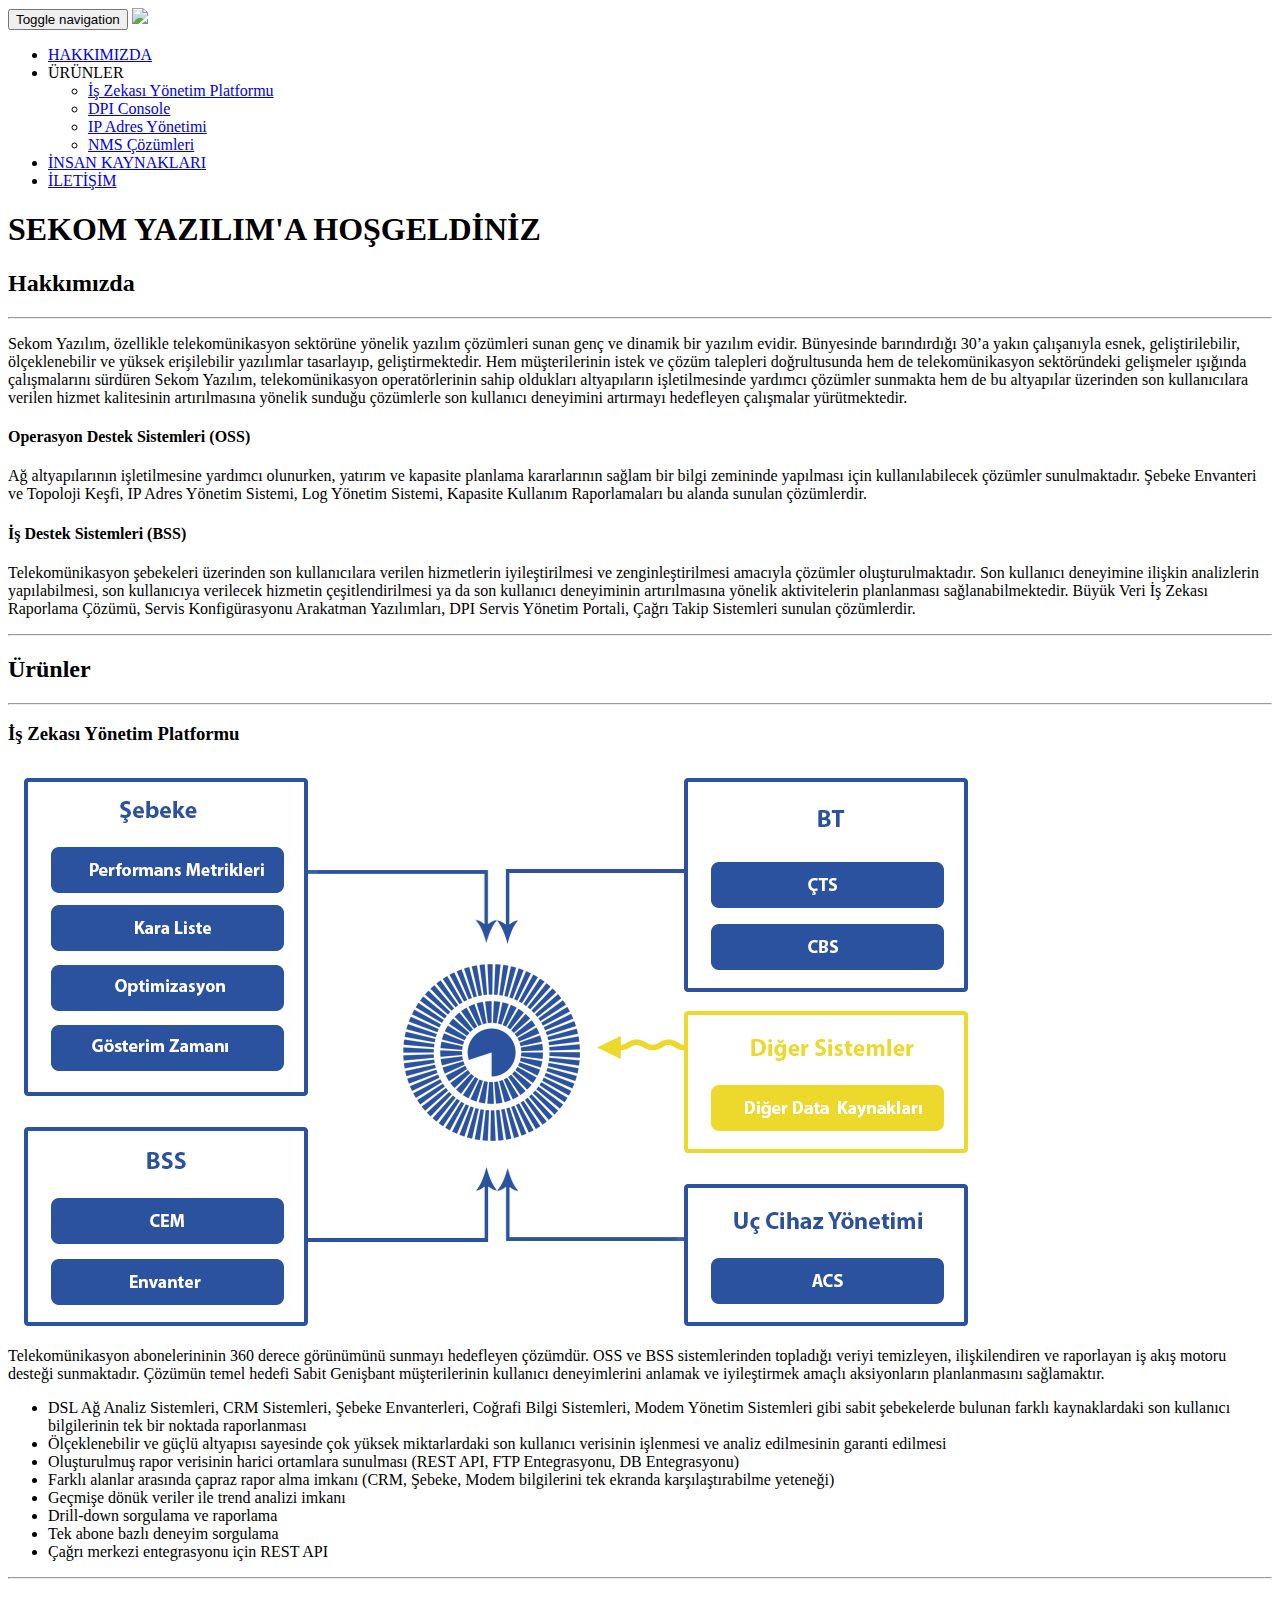
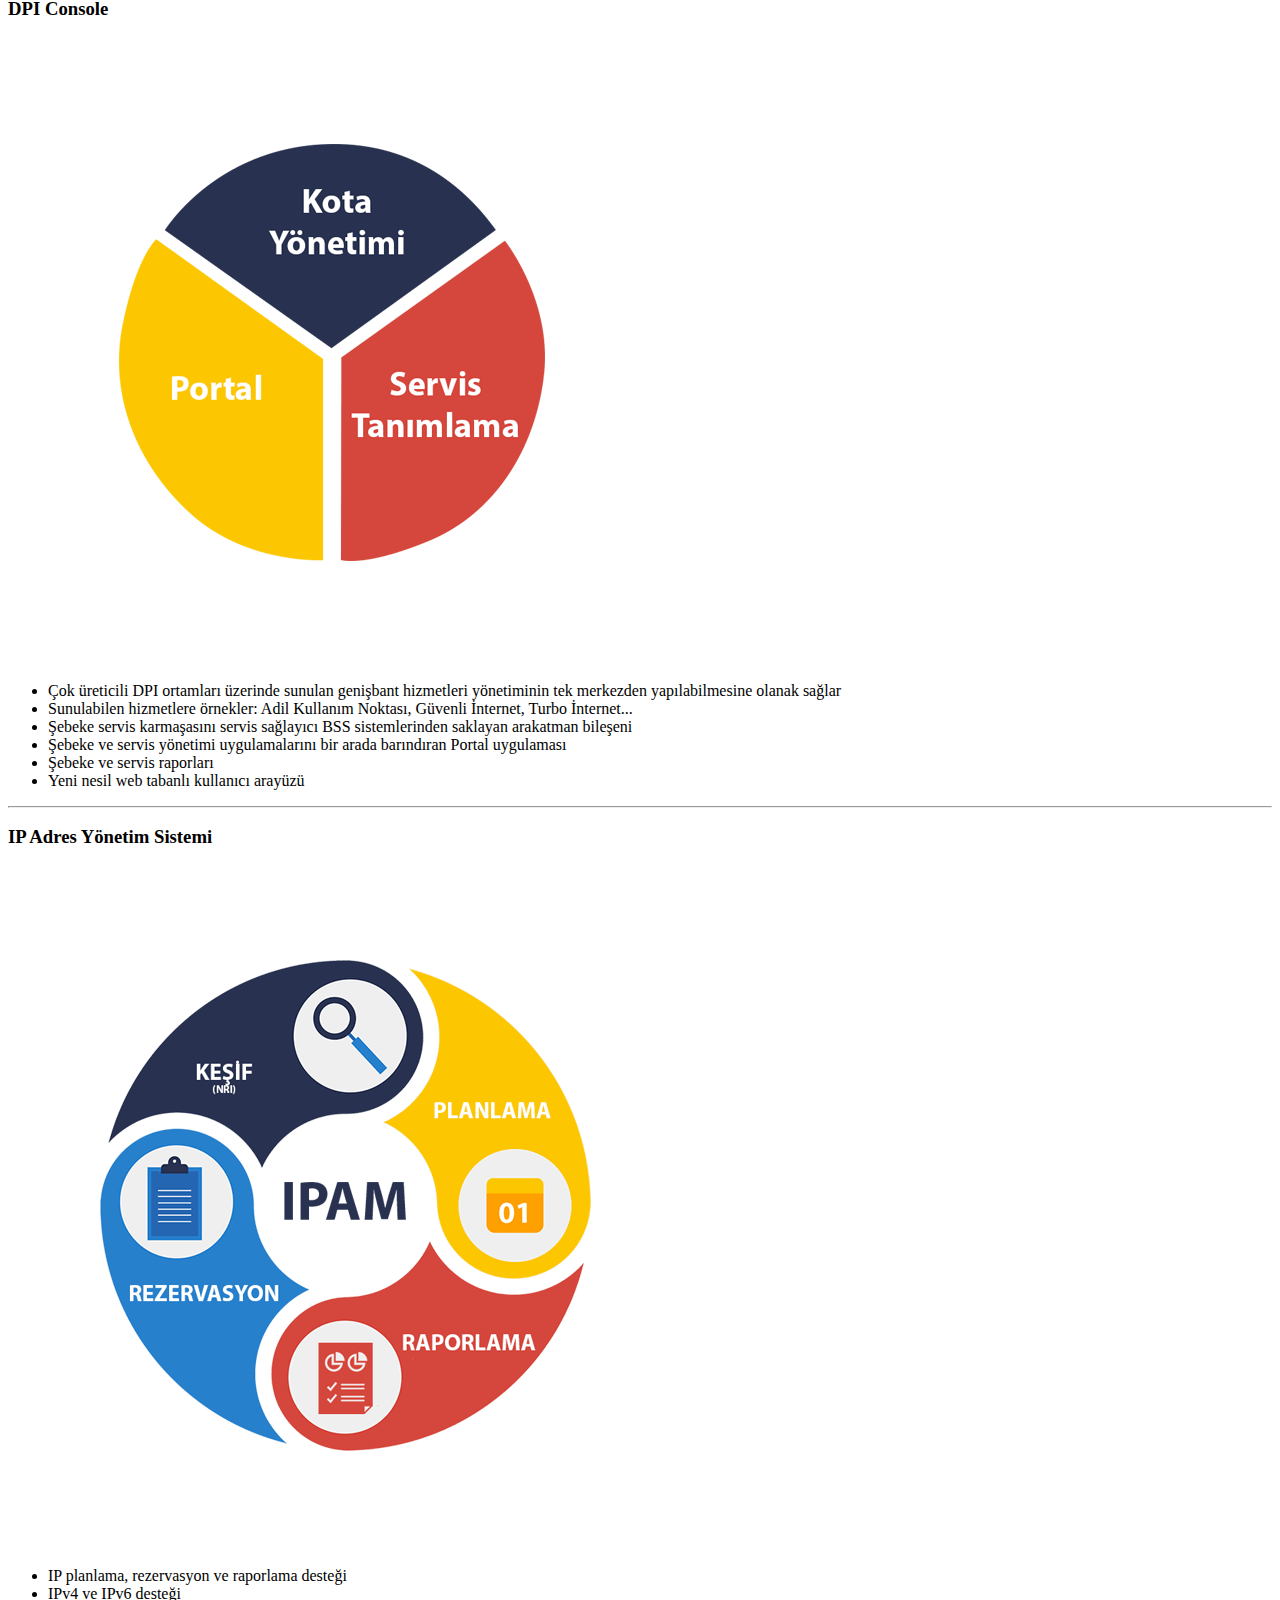
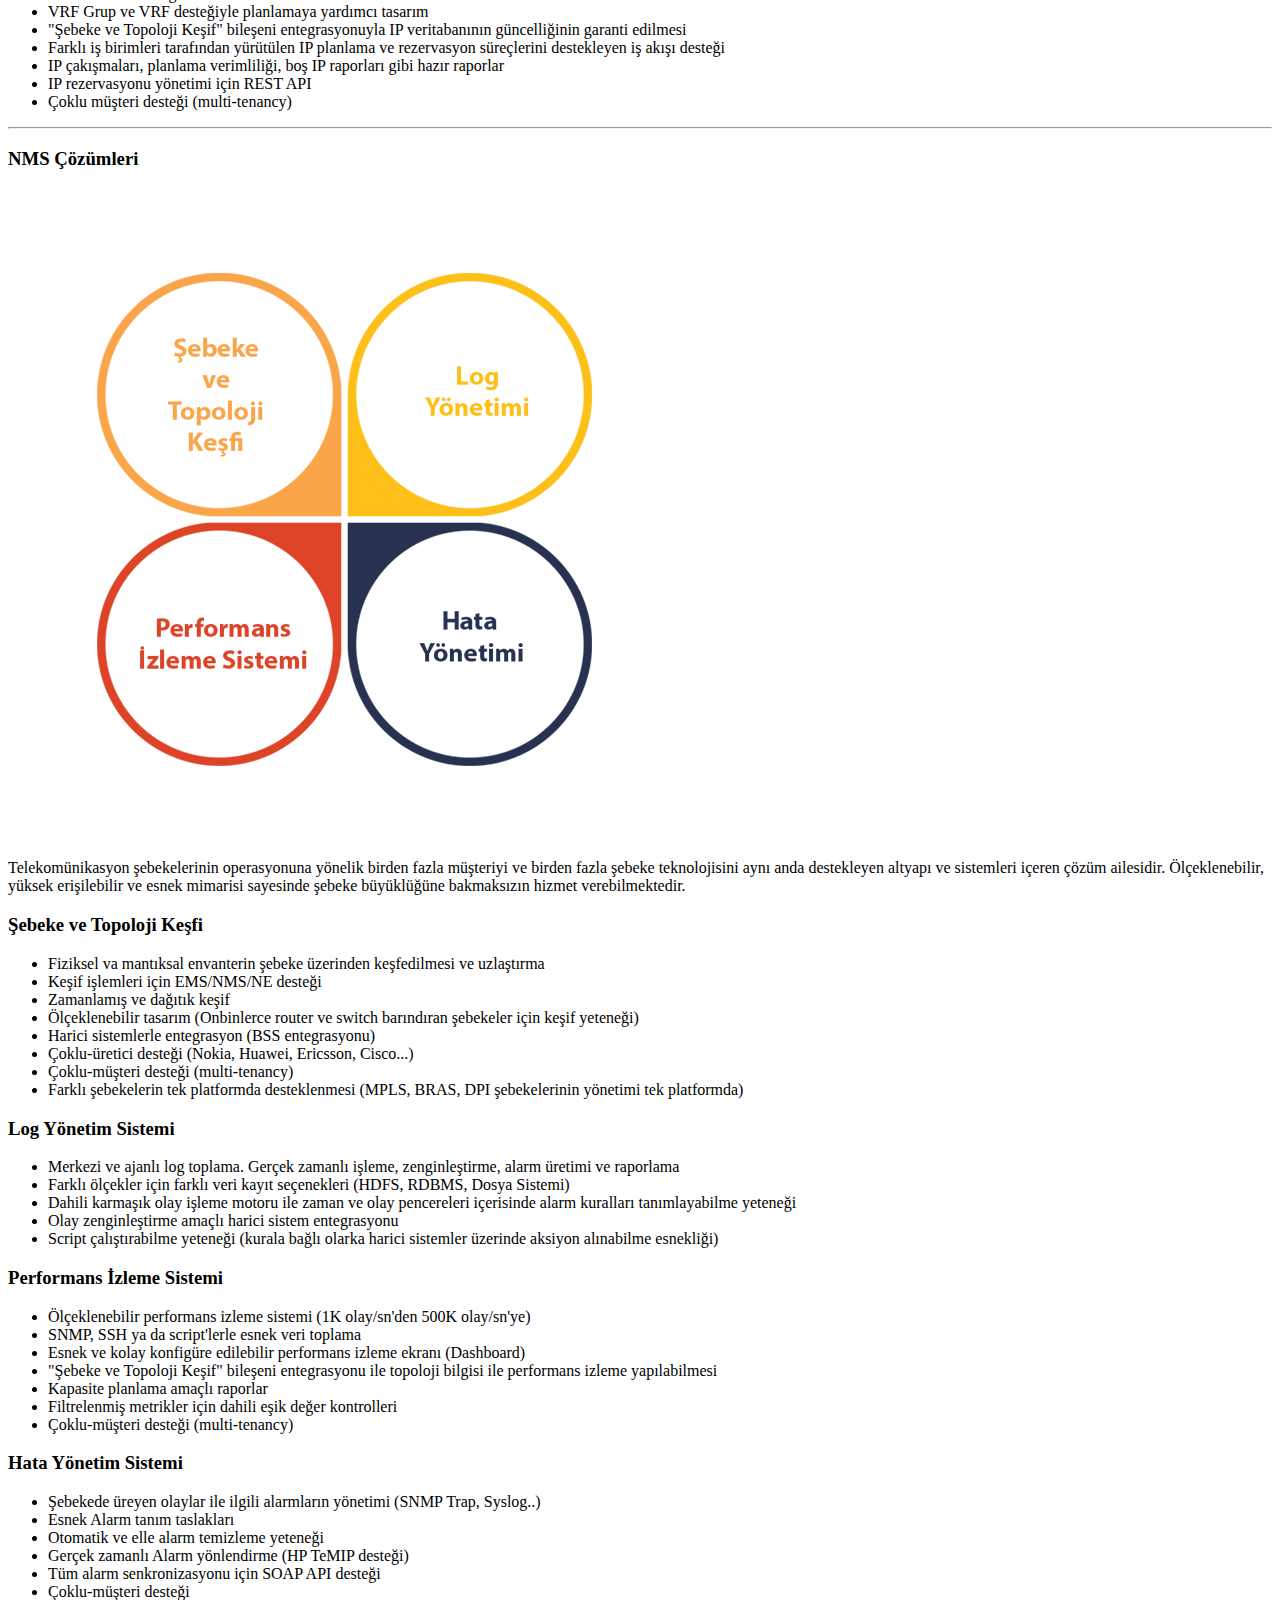
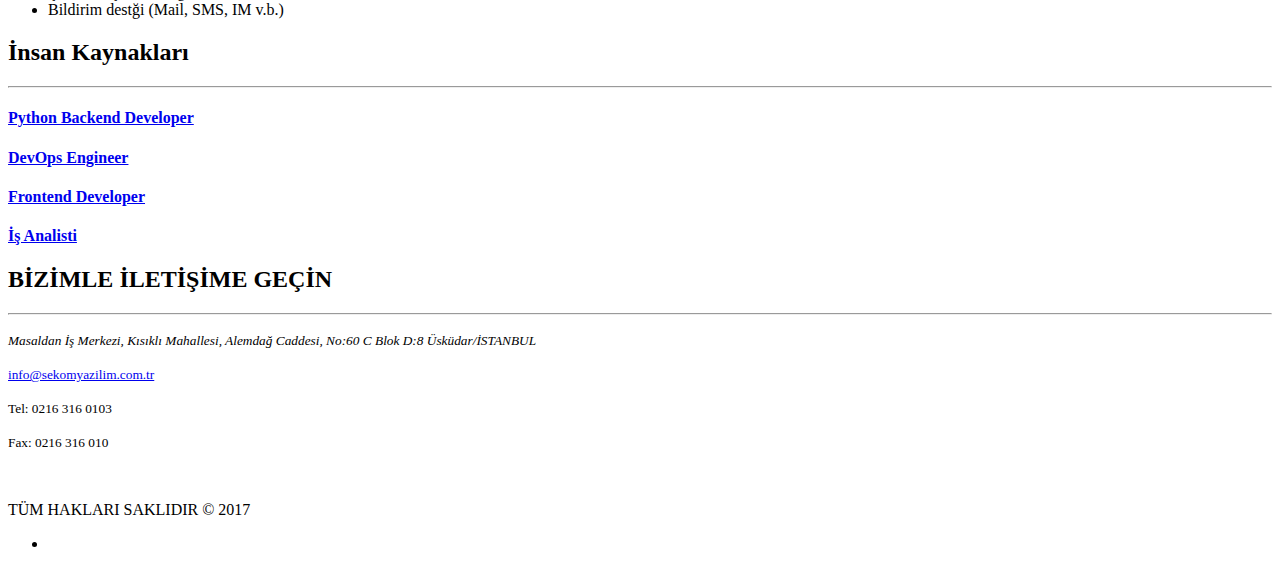
==== index.html @ 01bff1eb "changed path" ====
<!DOCTYPE html>
<html lang="en">

<head>
    <!-- Basic Page Needs
    ================================================== -->
    <meta charset="utf-8">
    <!--[if IE]><meta http-equiv="x-ua-compatible" content="IE=9" /><![endif]-->
    <meta name="viewport" content="width=device-width, initial-scale=1">
    <title>Sekom Yazılım</title>
    <meta name="description" content="Sekom Yazılım | Soitron Group">
    <meta name="keywords" content="">
    <meta name="author" content="Sekom Yazılım">
    <!-- Favicons
    ================================================== -->
    <link rel="shortcut icon" href="../images/favico.ico" type="image/x-icon">
    <link rel="apple-touch-icon" href="../images/favico.ico">
    <link rel="apple-touch-icon" sizes="72x72" href="../images/favico.ico">
    <link rel="apple-touch-icon" sizes="114x114" href="../images/favico.ico">
    <!-- Bootstrap -->
    <link rel="stylesheet" type="text/css" href="css/bootstrap.css">
    <link rel="stylesheet" type="text/css" href="fonts/font-awesome/css/font-awesome.css">
    <!-- Slider
    ================================================== -->
    <link href="css/owl.carousel.css" rel="stylesheet" media="screen">
    <link href="css/owl.theme.css" rel="stylesheet" media="screen">
    <!-- Stylesheet
    ================================================== -->
    <link rel="stylesheet" type="text/css" href="css/style.css">
    <link rel="stylesheet" type="text/css" href="css/responsive.css">
    <link href='http://fonts.googleapis.com/css?family=Lato:100,300,400,700,900,100italic,300italic,400italic,700italic,900italic' rel='stylesheet' type='text/css'>
    <link href='http://fonts.googleapis.com/css?family=Open+Sans:300italic,400italic,600italic,700italic,800italic,700,300,600,800,400' rel='stylesheet' type='text/css'>
    <script type="text/javascript" src="js/modernizr.custom.js"></script>
    <!-- HTML5 shim and Respond.js for IE8 support of HTML5 elements and media queries -->
    <!-- WARNING: Respond.js doesn't work if you view the page via file:// -->
    <!--[if lt IE 9]>
      <script src="https://oss.maxcdn.com/html5shiv/3.7.2/html5shiv.min.js"></script>
      <script src="https://oss.maxcdn.com/respond/1.4.2/respond.min.js"></script>
    <![endif]-->
</head>

<body>
    <!-- Navigation
    ==========================================-->
    <nav id="tf-menu" class="navbar navbar-default navbar-fixed-top">
        <div class="container scrollTopContainer">
            <!-- Brand and toggle get grouped for better mobile display -->
            <div class="navbar-header">
                <button type="button" class="navbar-toggle collapsed" data-toggle="collapse" data-target="#menu">
                    <span class="sr-only">Toggle navigation</span>
                    <span class="icon-bar"></span>
                    <span class="icon-bar"></span>
                    <span class="icon-bar"></span>
                </button>
                <a class="navbar-brand logo" href="#home"><img src="img/logo.png"></a>
            </div>
            <!-- Collect the nav links, forms, and other content for toggling -->
            <div class="collapse navbar-collapse marT15 menu" id="menu">
                <ul class="nav navbar-nav navbar-right">
                    <li><a href="#about" class="page-scroll">HAKKIMIZDA</a></li>
                    <li class="DropDownOpen">
                        <a class="page-scroll dropDownIcon marR10" id="dropdownMenu1" data-toggle="dropdown" aria-haspopup="true" aria-expanded="true">ÜRÜNLER</a>
                        <ul class="dropdown-menu dropBoxMenu" aria-labelledby="dropdownMenu1">
                            <li><a class="page-scroll" href="#bussiness_intellegence_platform">İş Zekası Yönetim Platformu</a></li>
                            <li><a class="page-scroll" href="#dpi_console">DPI Console</a></li>
                            <li><a class="page-scroll" href="#ip_address_management">IP Adres Yönetimi</a></li>
                            <li><a class="page-scroll" href="#nms_suites">NMS Çözümleri</a></li>
                        </ul>
                    </li>
                    <li><a href="#human-resource" class="page-scroll">İNSAN KAYNAKLARI</a></li>
                    <li><a href="#contact" class="page-scroll">İLETİŞİM</a></li>
                </ul>
            </div>
            <!-- /.navbar-collapse -->
        </div>
        <!-- /.container-fluid -->
    </nav>
    <!-- Home Page
    ==========================================-->
    <div id="home" class="text-center">
        <div class="overlay">
            <div class="content">
                <h1><strong><span class="color">SEKOM YAZILIM</span></strong>'A HOŞGELDİNİZ</h1>
                <div class="clearfix"></div>
                <a href="#about" class="fa fa-angle-down page-scroll"></a>
            </div>
        </div>
    </div>
    <!-- About Us Page
    ==========================================-->
    <div id="about">
        <div class="container">
            <div class="section-title center">
                <h2>Hakkımızda</h2>
                <div class="line">
                    <hr>
                </div>
                <div class="clearfix"></div>
                <p>
                    Sekom Yazılım, özellikle telekomünikasyon sektörüne yönelik yazılım çözümleri sunan genç ve dinamik bir yazılım evidir. Bünyesinde barındırdığı 30’a yakın çalışanıyla esnek, geliştirilebilir, ölçeklenebilir ve yüksek erişilebilir yazılımlar tasarlayıp, geliştirmektedir. Hem müşterilerinin istek ve çözüm talepleri doğrultusunda hem de telekomünikasyon sektöründeki gelişmeler ışığında çalışmalarını sürdüren Sekom Yazılım, telekomünikasyon operatörlerinin sahip oldukları altyapıların işletilmesinde yardımcı çözümler sunmakta hem de bu altyapılar üzerinden son kullanıcılara verilen hizmet kalitesinin artırılmasına yönelik sunduğu çözümlerle son kullanıcı deneyimini artırmayı hedefleyen çalışmalar yürütmektedir.
                </p>
            </div>
            <div class="space"></div>
            <div class="row">
                <div class="col-md-6 col-sm-6 service">
                    <h4><strong>Operasyon Destek Sistemleri (OSS)</strong></h4>
                    <p>Ağ altyapılarının işletilmesine yardımcı olunurken, yatırım ve kapasite planlama kararlarının sağlam bir bilgi zemininde yapılması için kullanılabilecek çözümler sunulmaktadır. Şebeke Envanteri ve Topoloji Keşfi, IP Adres Yönetim Sistemi, Log Yönetim Sistemi, Kapasite Kullanım Raporlamaları bu alanda sunulan çözümlerdir.</p>
                </div>
                <div class="col-md-6 col-sm-6 service">
                    <h4><strong>İş Destek Sistemleri (BSS)</strong></h4>
                    <p>Telekomünikasyon şebekeleri üzerinden son kullanıcılara verilen hizmetlerin iyileştirilmesi ve zenginleştirilmesi amacıyla çözümler oluşturulmaktadır. Son kullanıcı deneyimine ilişkin analizlerin yapılabilmesi, son kullanıcıya verilecek hizmetin çeşitlendirilmesi ya da son kullanıcı deneyiminin artırılmasına yönelik aktivitelerin planlanması sağlanabilmektedir. Büyük Veri İş Zekası Raporlama Çözümü, Servis Konfigürasyonu Arakatman Yazılımları, DPI Servis Yönetim Portali, Çağrı Takip Sistemleri sunulan çözümlerdir.</p>
                </div>
            </div>
            <div class="row">
                
            </div>
        </div>
    </div>
    <hr>
    <!-- Services Section
    ==========================================-->
    <div id="products">
        <div class="container">
            <div class="section-title center">
                <h2>Ürünler</h2>
                <div class="line">
                    <hr>
                </div>
                <div class="clearfix"></div>
                <small><em></em></small>
            </div>
            <div class="row">
                <div class="col-md-12" id="bussiness_intellegence_platform">
                    <div class="col-md-6 pad0">
                        <h3>İş Zekası Yönetim Platformu</h3>
                        <div class="text-center">
                            <img src="img/products/big_data_image_tr.png" class="img-responsive">
                        </div>
                    </div>
                    <div class="col-md-6 marT20 padT20">    
                        Telekomünikasyon abonelerininin 360 derece görünümünü sunmayı hedefleyen çözümdür. OSS ve BSS sistemlerinden topladığı veriyi temizleyen, ilişkilendiren ve raporlayan iş akış motoru desteği sunmaktadır.  Çözümün temel hedefi Sabit Genişbant müşterilerinin kullanıcı deneyimlerini anlamak ve iyileştirmek amaçlı aksiyonların planlanmasını sağlamaktır. 
                        <p>
                            <ul class="list-style">
                                <li>DSL Ağ Analiz Sistemleri, CRM Sistemleri, Şebeke Envanterleri, Coğrafi Bilgi Sistemleri, Modem Yönetim Sistemleri gibi sabit şebekelerde bulunan farklı kaynaklardaki son kullanıcı bilgilerinin tek bir noktada raporlanması</li>
                                <li>Ölçeklenebilir ve güçlü altyapısı sayesinde çok yüksek miktarlardaki son kullanıcı verisinin işlenmesi ve analiz edilmesinin garanti edilmesi</li>
                                <li>Oluşturulmuş rapor verisinin harici ortamlara sunulması (REST API, FTP Entegrasyonu, DB Entegrasyonu)</li>
                                <li>Farklı alanlar arasında çapraz rapor alma imkanı (CRM, Şebeke, Modem bilgilerini tek ekranda karşılaştırabilme yeteneği)</li>
                                <li>Geçmişe dönük veriler ile trend analizi imkanı</li>
                                <li>Drill-down sorgulama ve raporlama</li>
                                <li>Tek abone bazlı deneyim sorgulama</li>
                                <li>Çağrı merkezi entegrasyonu için REST API</li>
                            </ul>    
                        </p>
                    </div>
                </div> 
                <div class="clearfix"></div>
                <hr> 
                <div class="clearfix"></div>
                <div class="col-md-12" id="dpi_console">
                    <div class="col-md-6 pad0">
                        <h3>DPI Console</h3>
                        <div class="text-center">
                            <img src="img/products/dpi_console_tr.png" class="img-responsive">
                        </div>
                    </div>
                    <div class="col-md-6 marT20 padT20">
                        <ul class="list-style">
                            <li>Çok üreticili DPI ortamları üzerinde sunulan genişbant hizmetleri yönetiminin tek merkezden yapılabilmesine olanak sağlar</li>
                            <li>Sunulabilen hizmetlere örnekler: Adil Kullanım Noktası, Güvenli İnternet, Turbo İnternet...</li>
                            <li>Şebeke servis karmaşasını servis sağlayıcı BSS sistemlerinden saklayan arakatman bileşeni</li>
                            <li>Şebeke ve servis yönetimi uygulamalarını bir arada barındıran Portal uygulaması</li>
                            <li>Şebeke ve servis raporları</li>
                            <li>Yeni nesil web tabanlı kullanıcı arayüzü</li>
                        </ul>
                    </div>
                </div>
                <div class="clearfix"></div>
                <hr> 
                <div class="clearfix"></div>
                <div class="col-md-12" id="ip_address_management">
                    <div class="col-md-6 pad0">
                        <h3>IP Adres Yönetim Sistemi</h3>
                        <div class="text-center">
                            <img src="img/products/ipam_tr.png" class="img-responsive">
                        </div>
                    </div>
                    <div class="col-md-6 marT20 padT20">
                        <ul class="list-style">
                            <li>IP planlama, rezervasyon ve raporlama desteği</li>
                            <li>IPv4 ve IPv6 desteği</li>
                            <li>VRF Grup ve VRF desteğiyle planlamaya yardımcı tasarım</li>
                            <li>"Şebeke ve Topoloji Keşif" bileşeni entegrasyonuyla IP veritabanının güncelliğinin garanti edilmesi</li>
                            <li>Farklı iş birimleri tarafından yürütülen IP planlama ve rezervasyon süreçlerini destekleyen iş akışı desteği</li>
                            <li>IP çakışmaları, planlama verimliliği, boş IP raporları gibi hazır raporlar</li>
                            <li>IP rezervasyonu yönetimi için REST API</li>
                            <li>Çoklu müşteri desteği (multi-tenancy)</li>
                        </ul>    
                    </div>                        
                </div>  
                <div class="clearfix"></div>
                <hr> 
                <div class="clearfix"></div>    
                <div class="col-md-12" id="nms_suites">
                    <div class="col-md-6 pad0">
                        <h3>NMS Çözümleri</h3>
                        <div class="text-center">
                            <img src="img/products/nms_suites_tr.png" class="img-responsive">
                        </div>
                    </div>
                    <div class="col-md-6 marT20 padT20">
                            Telekomünikasyon şebekelerinin operasyonuna yönelik birden fazla müşteriyi ve birden fazla şebeke teknolojisini aynı anda destekleyen altyapı ve sistemleri içeren çözüm ailesidir. Ölçeklenebilir, yüksek erişilebilir ve esnek mimarisi sayesinde şebeke büyüklüğüne bakmaksızın hizmet verebilmektedir.
                            <p>
                                <h3>Şebeke ve Topoloji Keşfi</h3>
                                <ul class="list-style">
                                    <li>Fiziksel va mantıksal envanterin şebeke üzerinden keşfedilmesi ve uzlaştırma</li>
                                    <li>Keşif işlemleri için EMS/NMS/NE desteği</li>
                                    <li>Zamanlamış ve dağıtık keşif</li>
                                    <li>Ölçeklenebilir tasarım (Onbinlerce router ve switch barındıran şebekeler için keşif yeteneği)</li>
                                    <li>Harici sistemlerle entegrasyon (BSS entegrasyonu)</li>
                                    <li>Çoklu-üretici desteği (Nokia, Huawei, Ericsson, Cisco...)</li>
                                    <li>Çoklu-müşteri desteği (multi-tenancy)</li>
                                    <li>Farklı şebekelerin tek platformda desteklenmesi (MPLS, BRAS, DPI şebekelerinin yönetimi tek platformda)</li>
                                </ul>    
                            </p>
                            <p>
                                <h3>Log Yönetim Sistemi</h3>
                                <ul class="list-style">
                                    <li>Merkezi ve ajanlı log toplama. Gerçek zamanlı işleme, zenginleştirme, alarm üretimi ve raporlama</li>
                                    <li>Farklı ölçekler için farklı veri kayıt seçenekleri (HDFS, RDBMS, Dosya Sistemi)</li>
                                    <li>Dahili karmaşık olay işleme motoru ile zaman ve olay pencereleri içerisinde alarm kuralları tanımlayabilme yeteneği</li>
                                    <li>Olay zenginleştirme amaçlı harici sistem entegrasyonu</li>
                                    <li>Script çalıştırabilme yeteneği (kurala bağlı olarka harici sistemler üzerinde aksiyon alınabilme esnekliği)</li>
                                </ul>    
                            </p>
                            <p>
                                <h3>Performans İzleme Sistemi</h3>
                                <ul class="list-style">
                                    <li>Ölçeklenebilir performans izleme sistemi (1K olay/sn'den 500K olay/sn'ye)</li>
                                    <li>SNMP, SSH ya da script'lerle esnek veri toplama</li>
                                    <li>Esnek ve kolay konfigüre edilebilir performans izleme ekranı (Dashboard)</li>
                                    <li>"Şebeke ve Topoloji Keşif" bileşeni entegrasyonu ile topoloji bilgisi ile performans izleme yapılabilmesi</li>
                                    <li>Kapasite planlama amaçlı raporlar</li>
                                    <li>Filtrelenmiş metrikler için dahili eşik değer kontrolleri</li>
                                    <li>Çoklu-müşteri desteği (multi-tenancy)</li>
                                </ul>    
                            </p>
                            <p>
                                <h3>Hata Yönetim Sistemi</h3>
                                <ul class="list-style">
                                    <li>Şebekede üreyen olaylar ile ilgili alarmların yönetimi (SNMP Trap, Syslog..)</li>
                                    <li>Esnek Alarm tanım taslakları</li>
                                    <li>Otomatik ve elle alarm temizleme yeteneği</li>
                                    <li>Gerçek zamanlı Alarm yönlendirme (HP TeMIP desteği)</li>
                                    <li>Tüm alarm senkronizasyonu için SOAP API desteği</li>
                                    <li>Çoklu-müşteri desteği</li>
                                    <li>Bildirim destği (Mail, SMS, IM v.b.)</li>
                                </ul>    
                            </p>
                    </div>
                </div>
            </div>
            <div class="row">
                
            </div>
        </div>
    </div>
    <!-- Human Resource
    ==========================================-->
    <div id="human-resource" class="text-center">
        <div class="overlay">
            <div class="container">

                <div class="section-title center">
                    <h2>İnsan Kaynakları</h2>
                    <div class="line">
                        <hr>
                    </div>
                </div>
                <div class="row">
                    <div class="col-sm-6 col-md-3 col-lg-3 branding">
                        <div class="portfolio-item">
                            <div class="portfolio-box">
                                <a target="_blank" href="docs/pyton_backend_developer.pdf">
                                    <h4>Python Backend Developer</h4>
                                </a>
                            </div>
                        </div>
                    </div>
                    <div class="col-sm-6 col-md-3 col-lg-3 branding">
                        <div class="portfolio-item">
                            <div class="portfolio-box">
                                <a target="_blank" href="docs/devops_engineer.pdf">
                                    <h4>DevOps Engineer</h4>
                                </a>
                            </div>
                        </div>
                    </div>
                    <div class="col-sm-6 col-md-3 col-lg-3 branding">
                        <div class="portfolio-item">
                            <div class="portfolio-box">
                                <a target="_blank" href="docs/frontend_developer.pdf">
                                    <h4>Frontend Developer</h4>
                                </a>
                            </div>
                        </div>
                    </div>
                    <div class="col-sm-6 col-md-3 col-lg-3 branding">
                        <div class="portfolio-item">
                            <div class="portfolio-box">
                                <a target="_blank" href="docs/is_analisti.pdf">
                                    <h4>İş Analisti</h4>
                                </a>
                            </div>
                        </div>
                    </div>
                </div>

            </div>
        </div>
    </div>
    <!-- Contact Section
    ==========================================-->
    <div id="contact" class="text-center">
        <div class="container">
            <div class="row">
                <div class="col-md-8 col-md-offset-2">
                    <div class="section-title center">
                        <h2>BİZİMLE <strong>İLETİŞİME</strong> GEÇİN</h2>
                        <div class="line">
                            <hr>
                        </div>
                        <div class="clearfix"></div>
                        <p><small><em>Masaldan İş Merkezi, Kısıklı Mahallesi, Alemdağ Caddesi, No:60 C Blok D:8 Üsküdar/İSTANBUL</em></small></p>
                        <p><a href="mailTo:info@sekomyazilim.com.tr"><small>info@sekomyazilim.com.tr</small></a></p>
                        <p><small>Tel: 0216 316 0103</small></p>
                        <p><small>Fax: 0216 316 010</small></p>
                    </div>
                    <div class="clearfix"></div>
                    <br>
                </div>
            </div>
        </div>
    </div>
    <div id="map" class="map"></div>
    <nav id="footer">
        <div class="container">
            <div class="pull-left fnav">
                <p>TÜM HAKLARI SAKLIDIR © 2017</p>
            </div>
            <div class="pull-right fnav">
                <ul class="footer-social">
                    <li><a href="https://www.linkedin.com/company/sekom-yazilim?trk=job_view_topcard_company_name" target="_blank"><i class="fa fa-linkedin"></i></a></li>
                    <!--
                    <li><a href="#"><i class="fa fa-dribbble"></i></a></li>
                    <li><a href="#"><i class="fa fa-google-plus"></i></a></li>
                    <li><a href="#"><i class="fa fa-twitter"></i></a></li>
                    -->
                </ul>
            </div>
        </div>
    </nav>
    <!-- jQuery (necessary for Bootstrap's JavaScript plugins) -->
    <script src="https://ajax.googleapis.com/ajax/libs/jquery/1.11.1/jquery.min.js"></script>
    <script type="text/javascript" src="js/jquery.1.11.1.js"></script>
    <!-- Include all compiled plugins (below), or include individual files as needed -->
    <script type="text/javascript" src="js/bootstrap.js"></script>
    <script type="text/javascript" src="js/SmoothScroll.js"></script>
    <script type="text/javascript" src="js/jquery.isotope.js"></script>
    <script src="js/owl.carousel.js"></script>
    <!-- Javascripts
    ================================================== -->
    <script type="text/javascript" src="js/main.js"></script>
    <script src="https://maps.googleapis.com/maps/api/js?key=AIzaSyDg-NoHqbIfnFBOAdhFqnciWGebKwHyGjI&callback=initMap" async defer>
</script>
    <script>
    var initMap = function () {
   
        var styles = [{
            featureType: "water",
            stylers: [{
                visibility: "on"
            }, {
                color: "#ffffff"
            }]
        }];
        var myLatlng = new google.maps.LatLng(41.022207, 29.073522);
        var mapOptions = {
          zoom: 14,
          center: myLatlng
        }
        var map = new google.maps.Map(document.getElementById("map"), mapOptions);
        var contentString = '<div id="content">'+
          '<div id="siteNotice">'+
          '</div>'+
          '<h3 id="firstHeading" class="firstHeading">Sekom Yazılım</h3>'+
          '<div id="bodyContent">'+
          '<p>Masaldan İş Merkezi, Kısıklı Mahallesi, Alemdağ Caddesi, No:60 C Blok D:8 Üsküdar/İSTANBUL</p>'+
          '</div>'+
          '</div>'
        var infowindow = new google.maps.InfoWindow({
            content: contentString
          });
        var marker = new google.maps.Marker({
            position: myLatlng,
            title:"SEKOM YAZILIM",
            style: styles
        });
        marker.addListener('click', function() {
            infowindow.open(map, marker);
          });

        // To add the marker to the map, call setMap();
        marker.setMap(map);
    };     

</script>
</body>

</html>
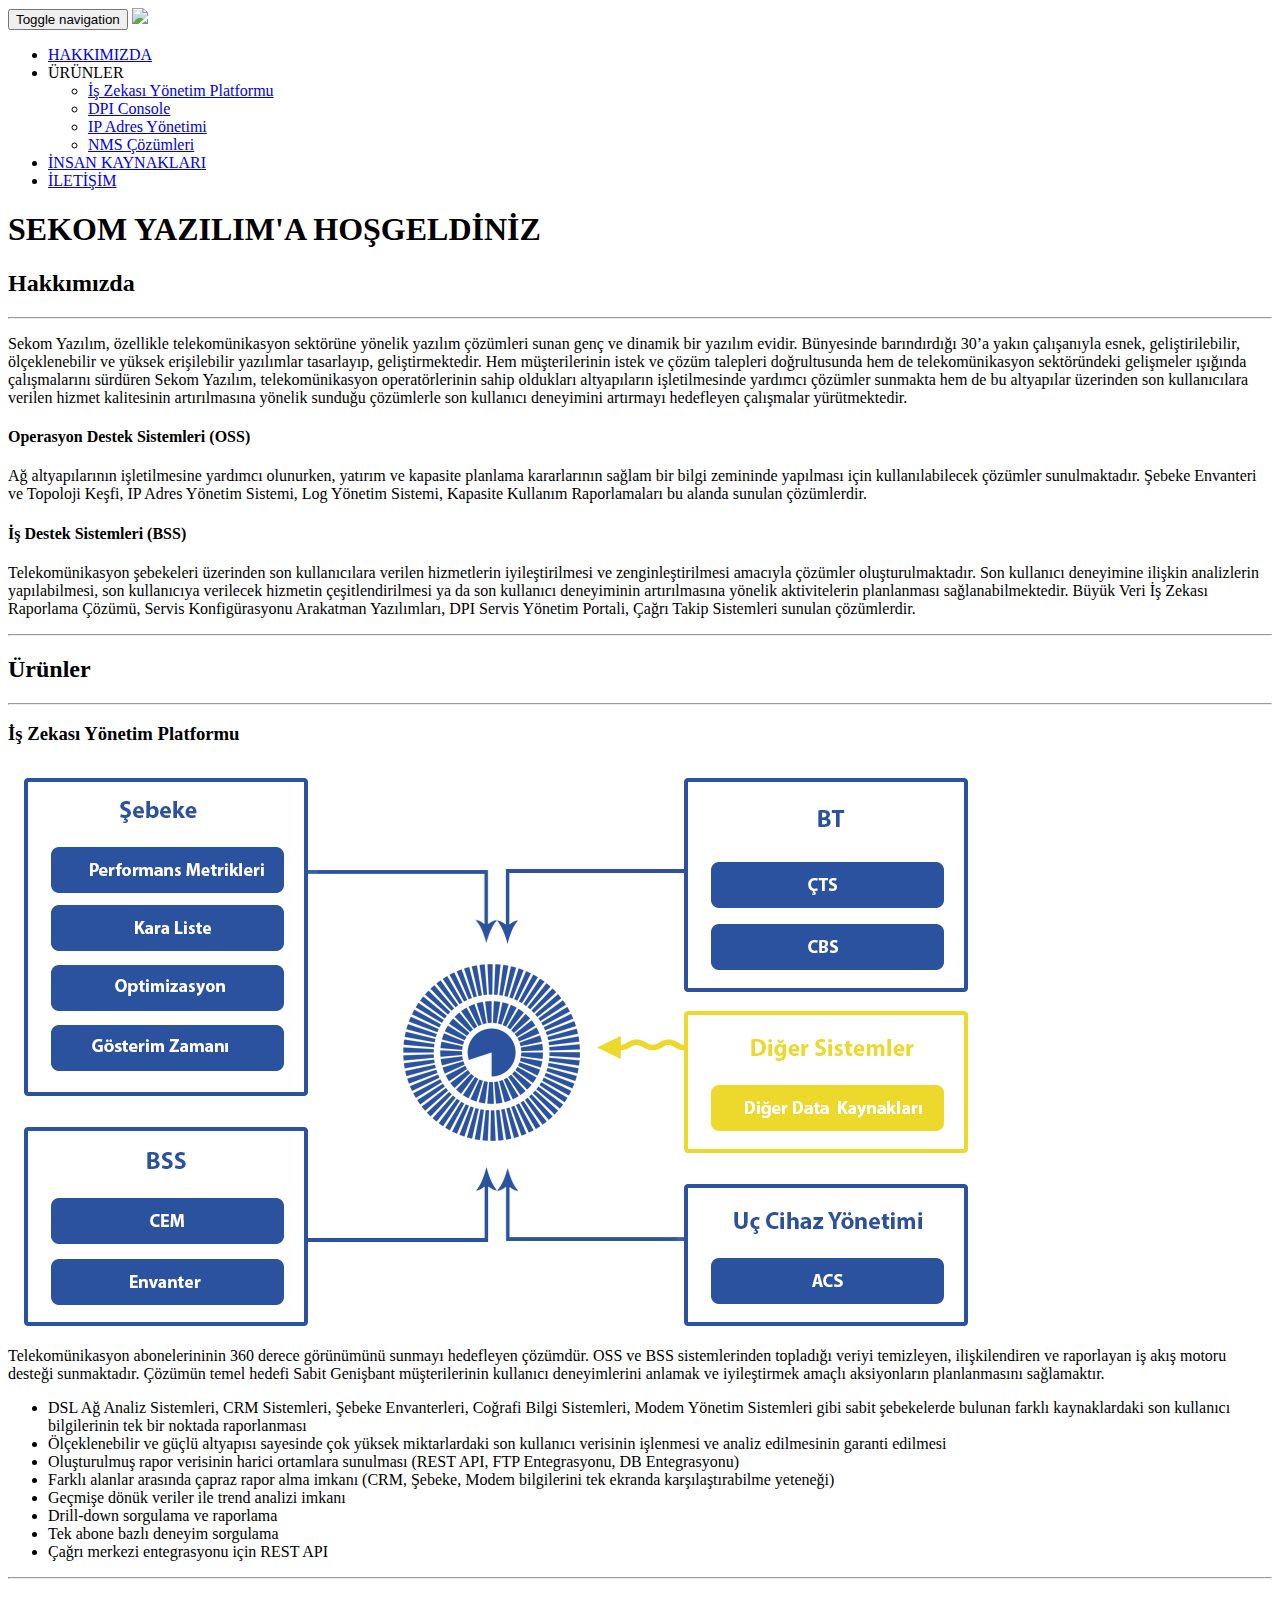
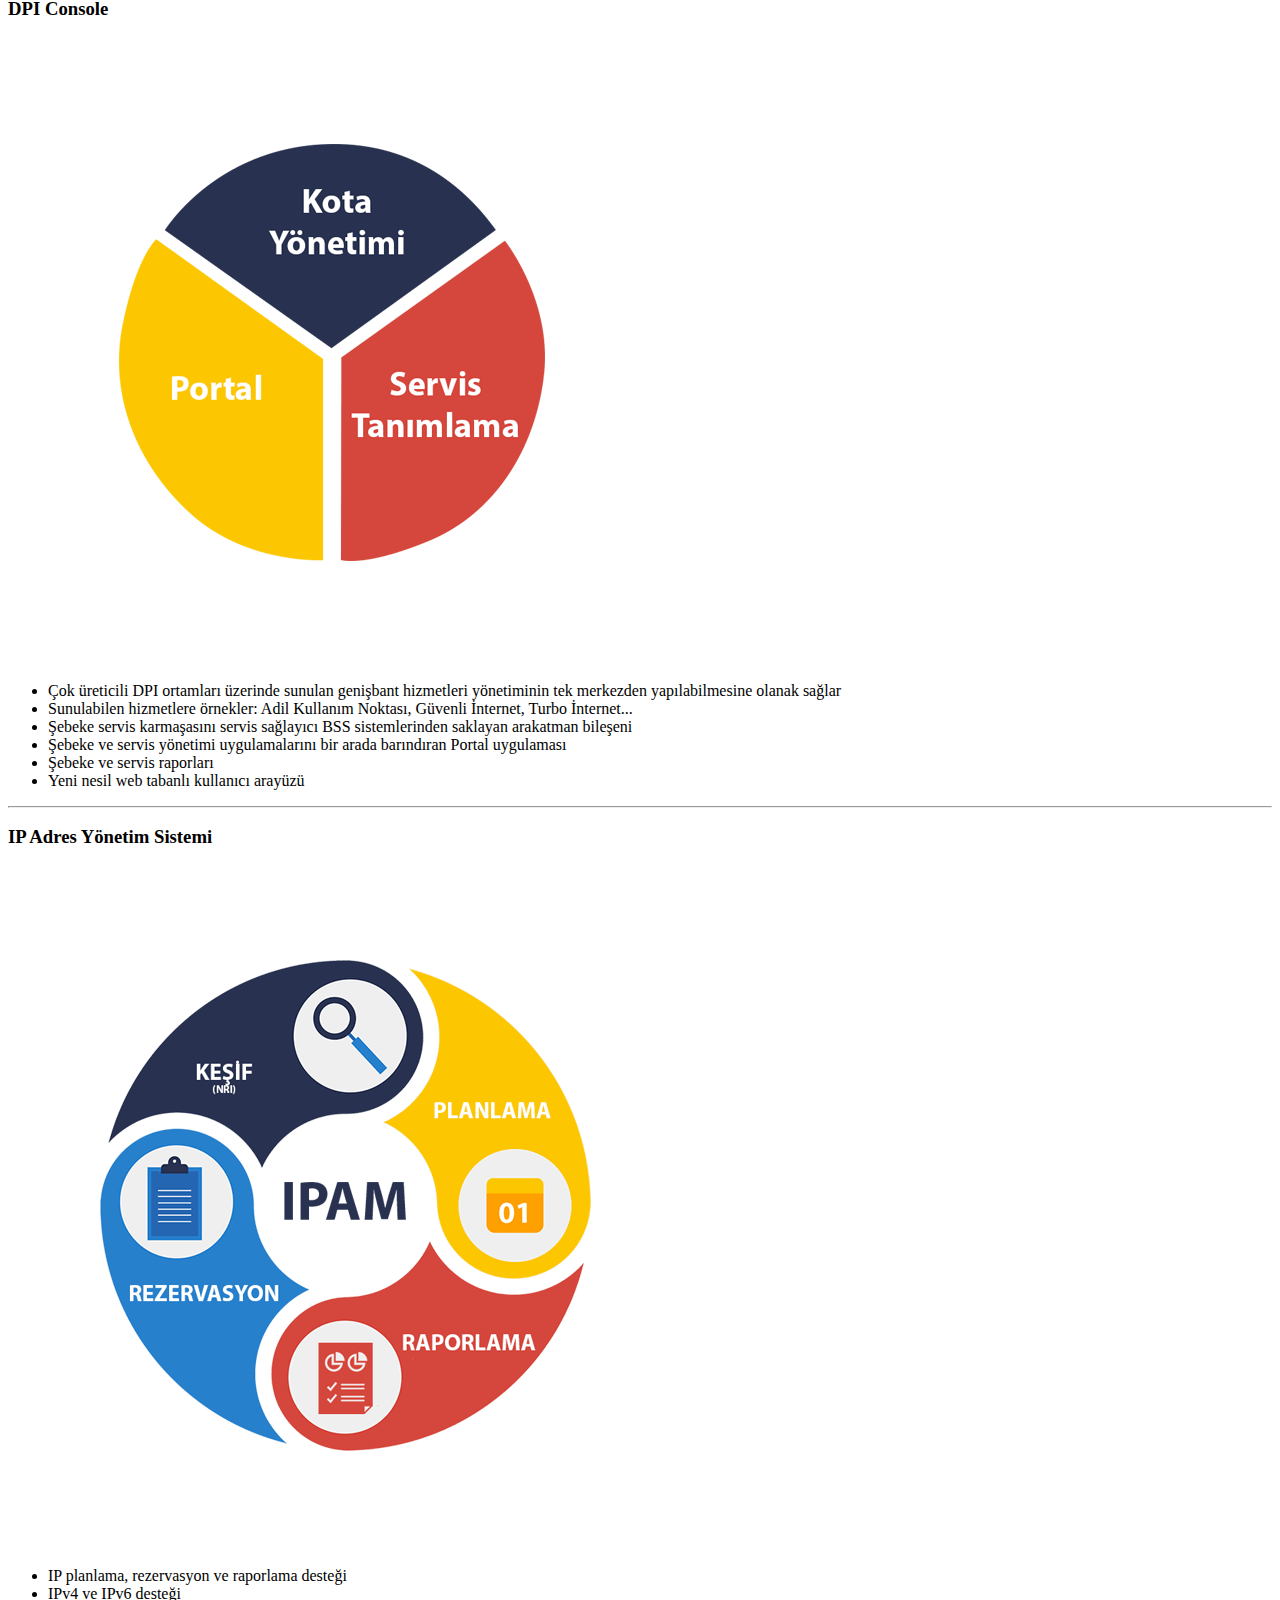
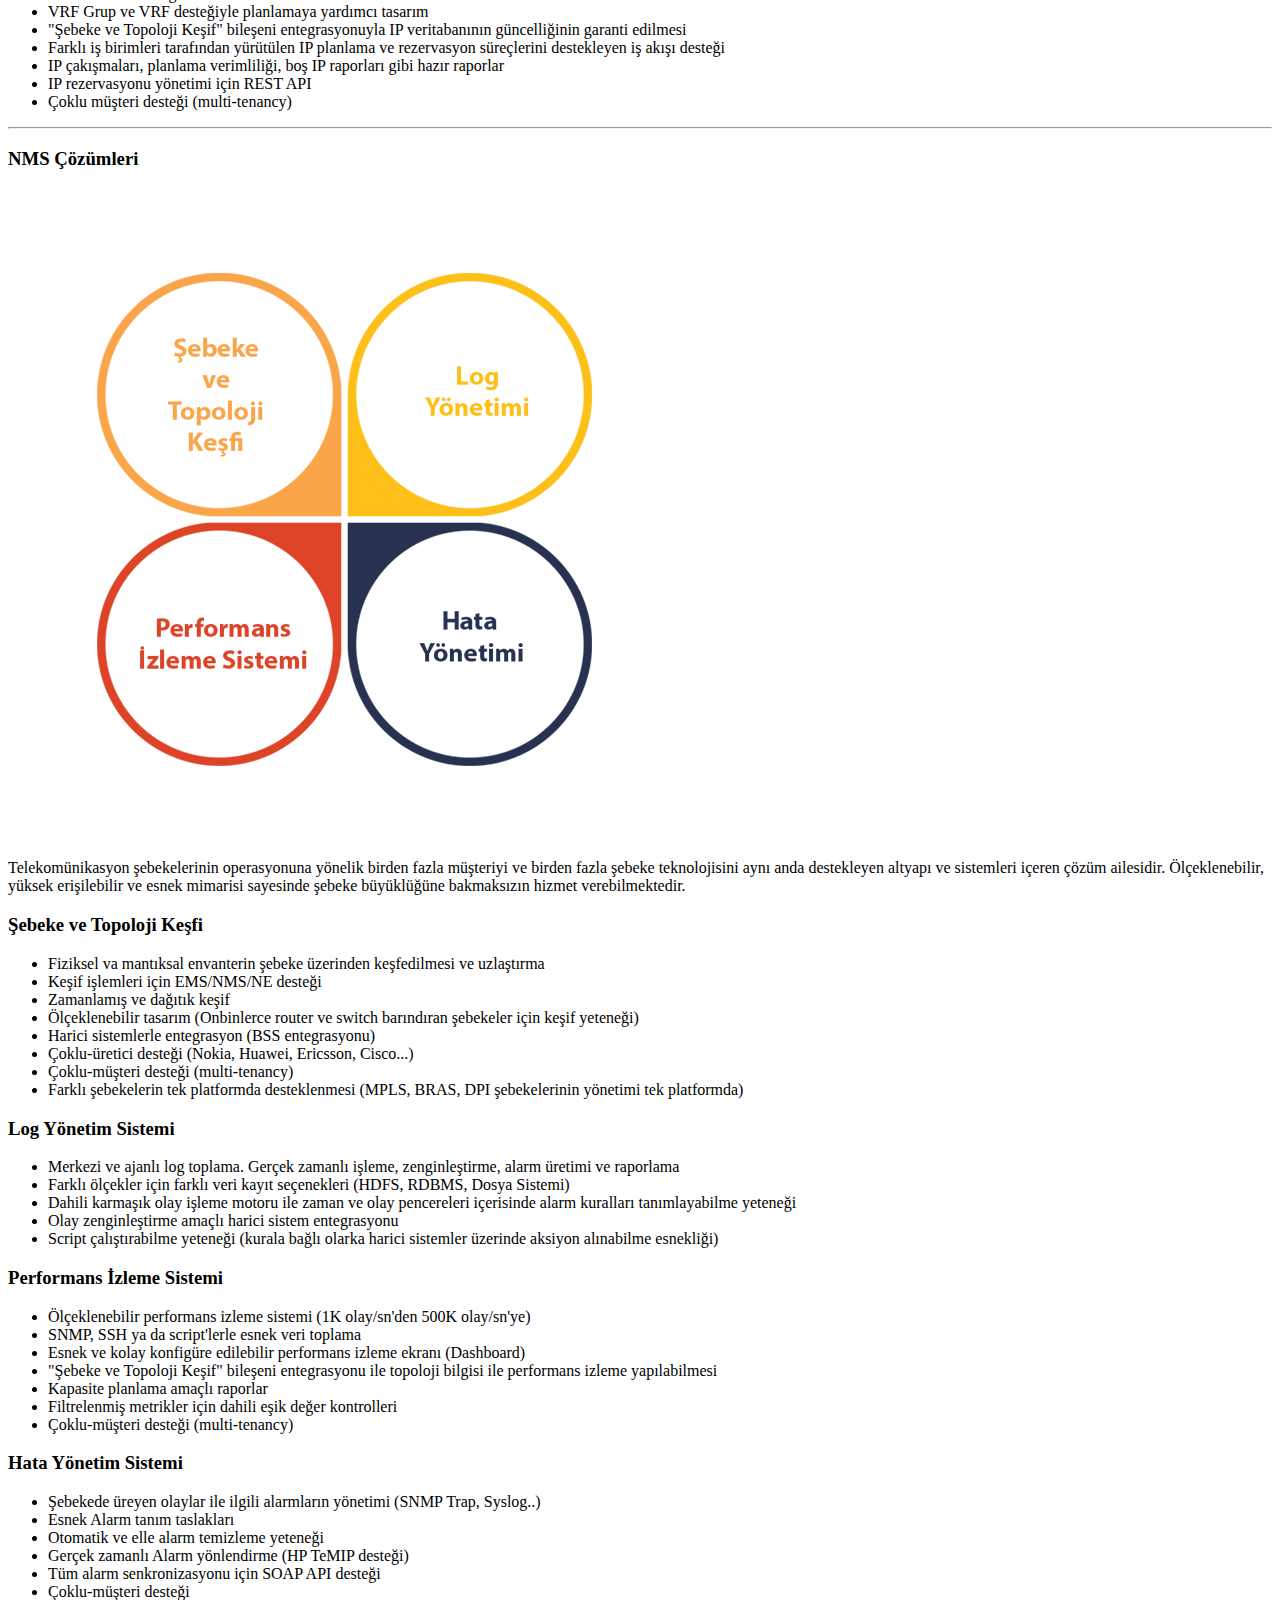
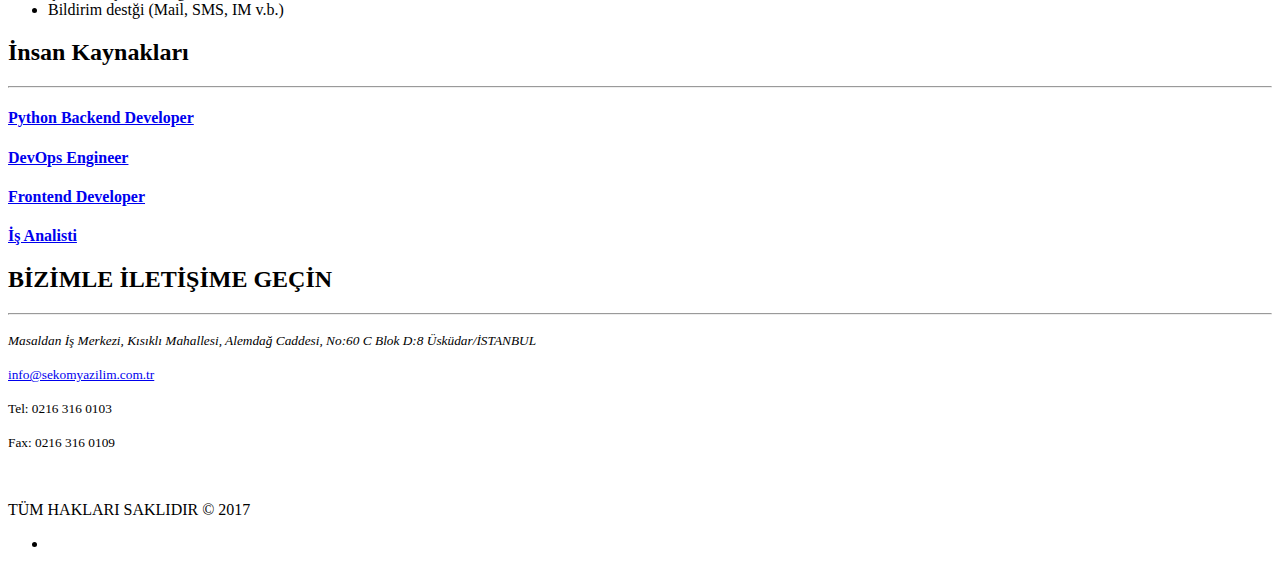
==== commit 0a2d3fa5: "edit fax  number" ====
--- a/index.html
+++ b/index.html
@@ -333,7 +333,7 @@
                         <p><small><em>Masaldan İş Merkezi, Kısıklı Mahallesi, Alemdağ Caddesi, No:60 C Blok D:8 Üsküdar/İSTANBUL</em></small></p>
                         <p><a href="mailTo:info@sekomyazilim.com.tr"><small>info@sekomyazilim.com.tr</small></a></p>
                         <p><small>Tel: 0216 316 0103</small></p>
-                        <p><small>Fax: 0216 316 010</small></p>
+                        <p><small>Fax: 0216 316 0109</small></p>
                     </div>
                     <div class="clearfix"></div>
                     <br>
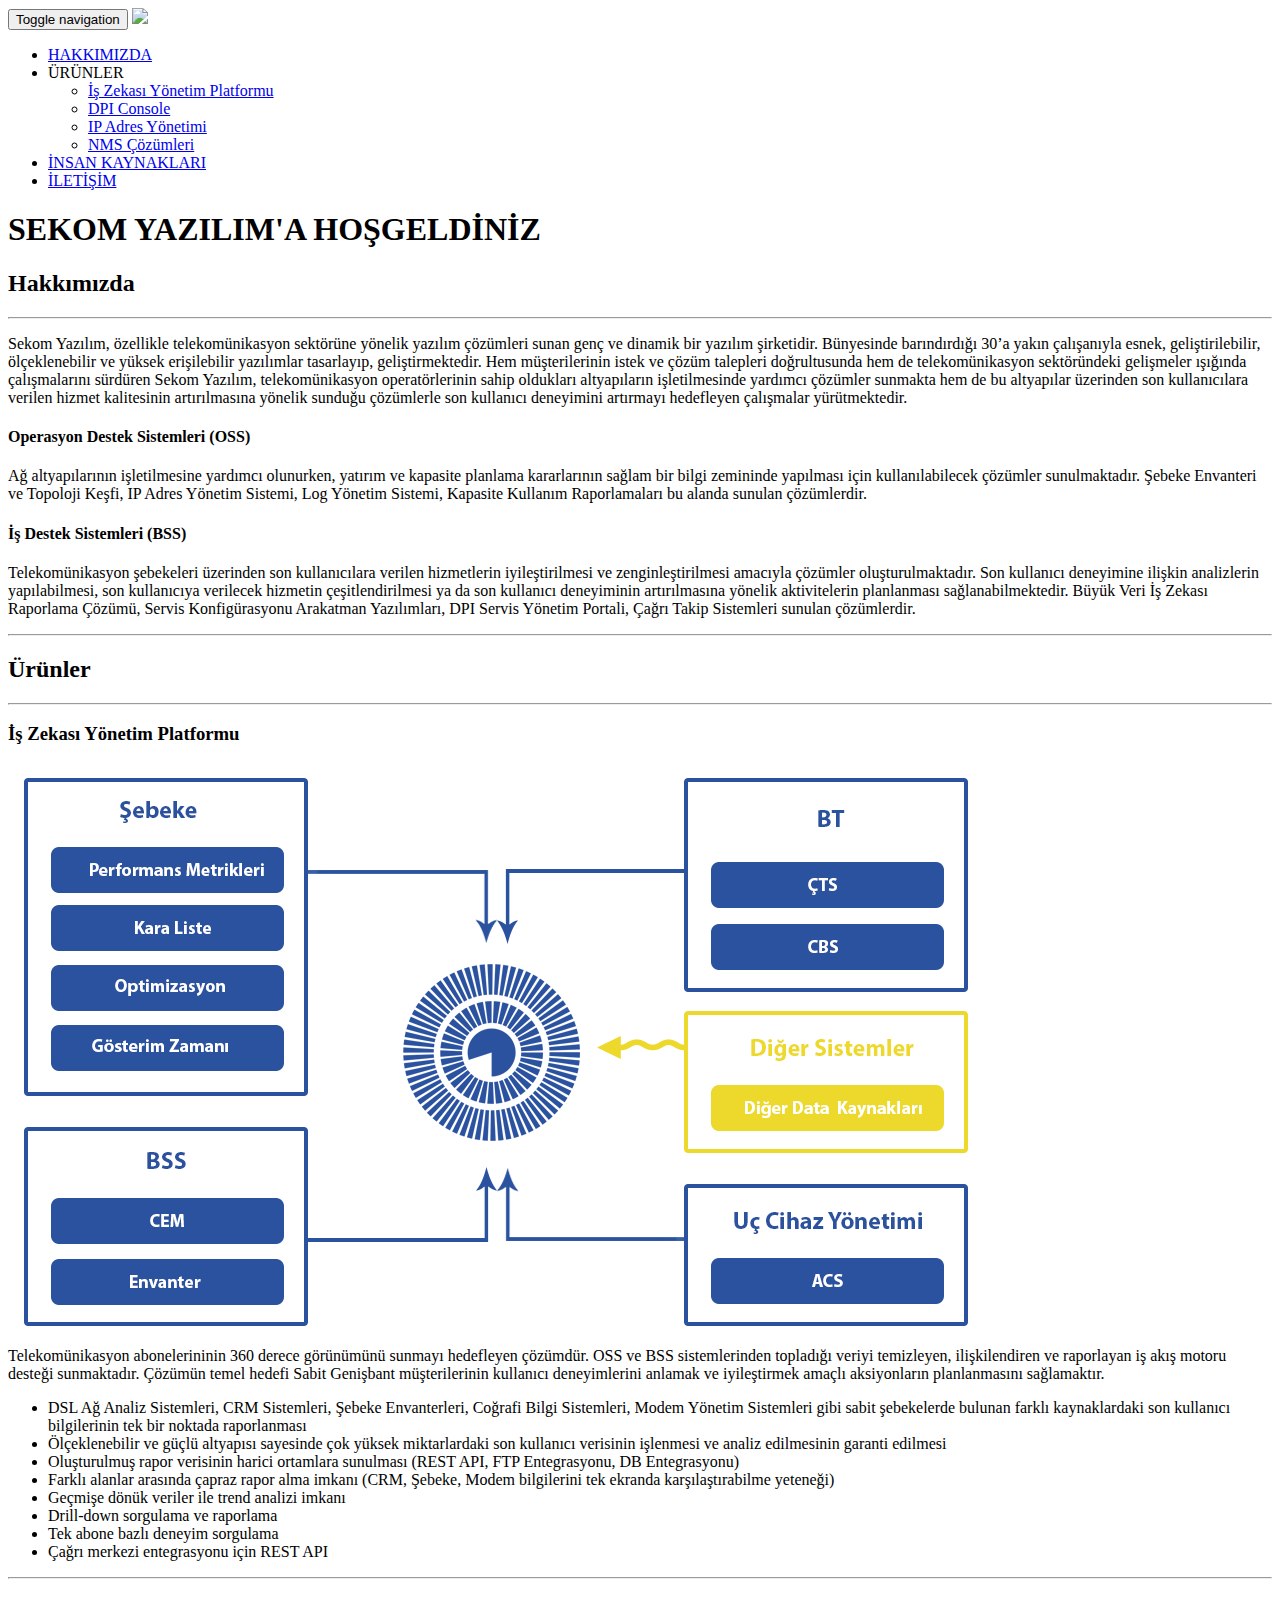
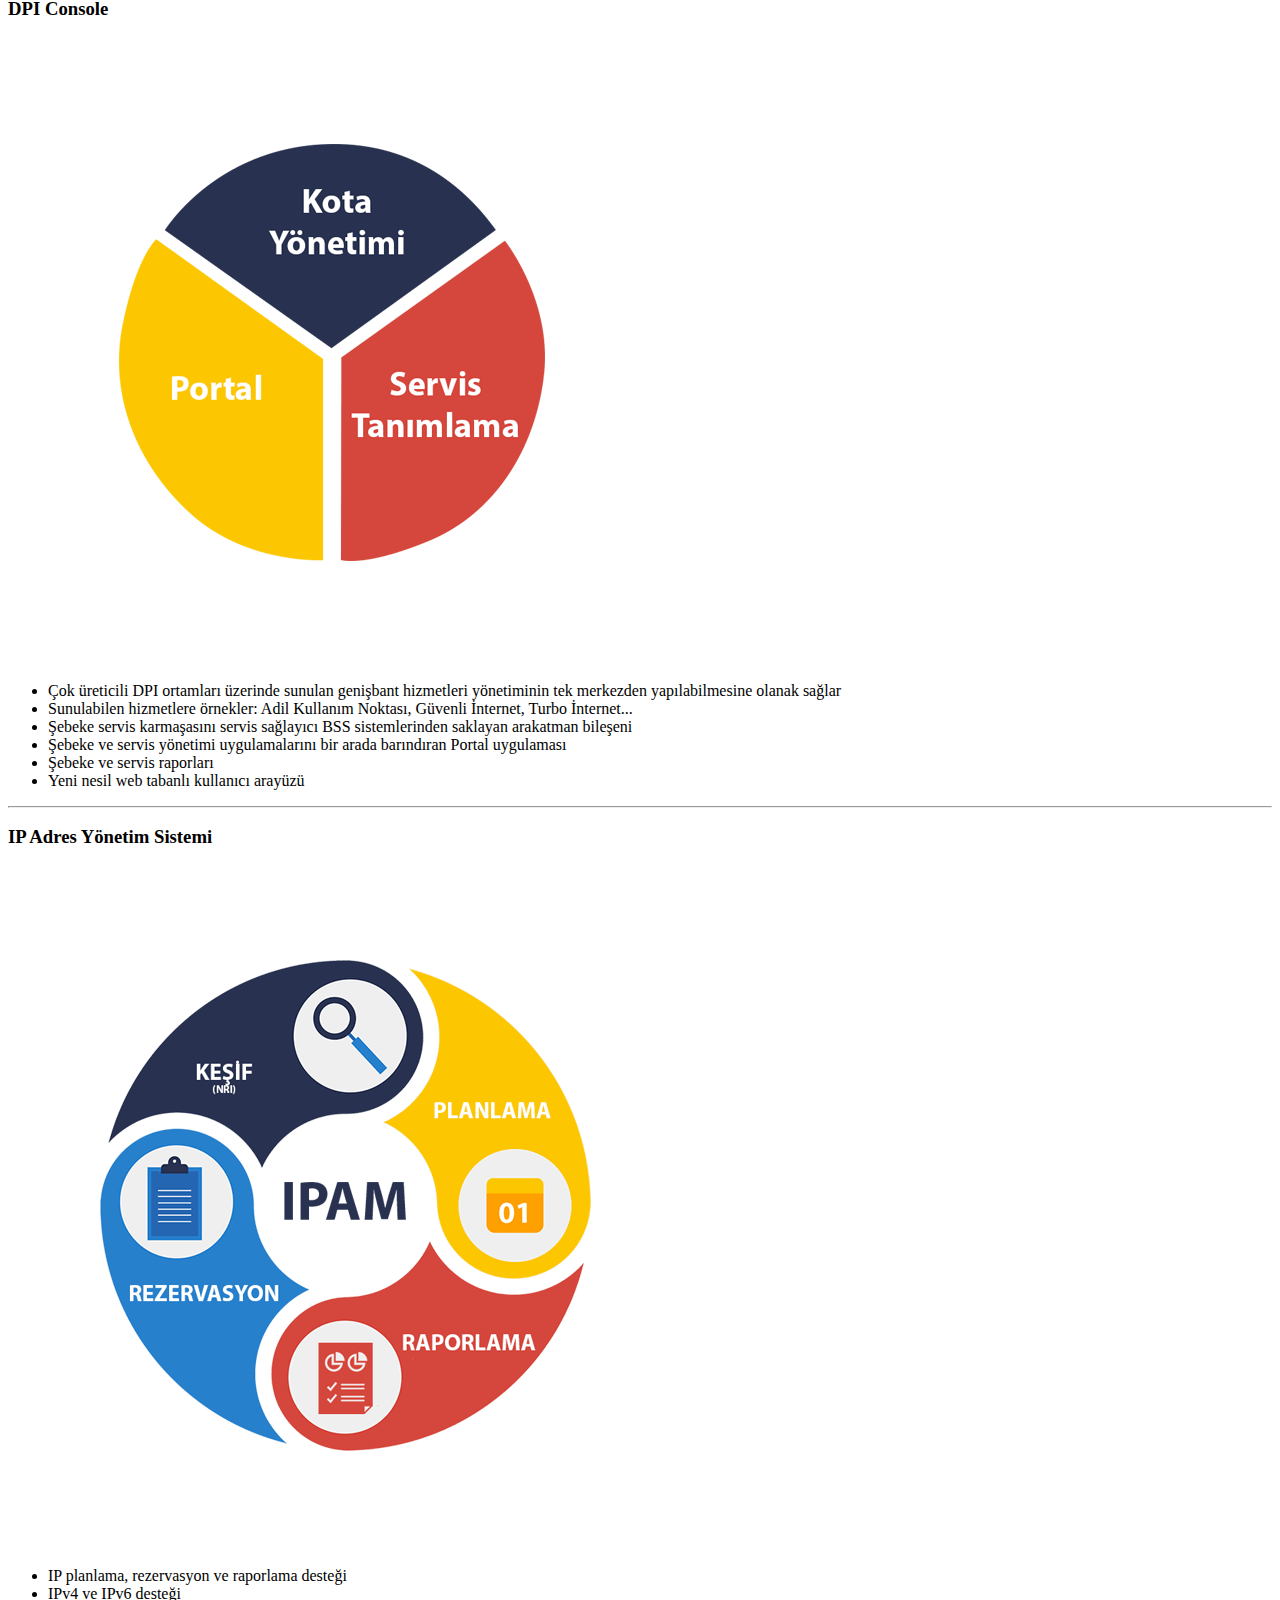
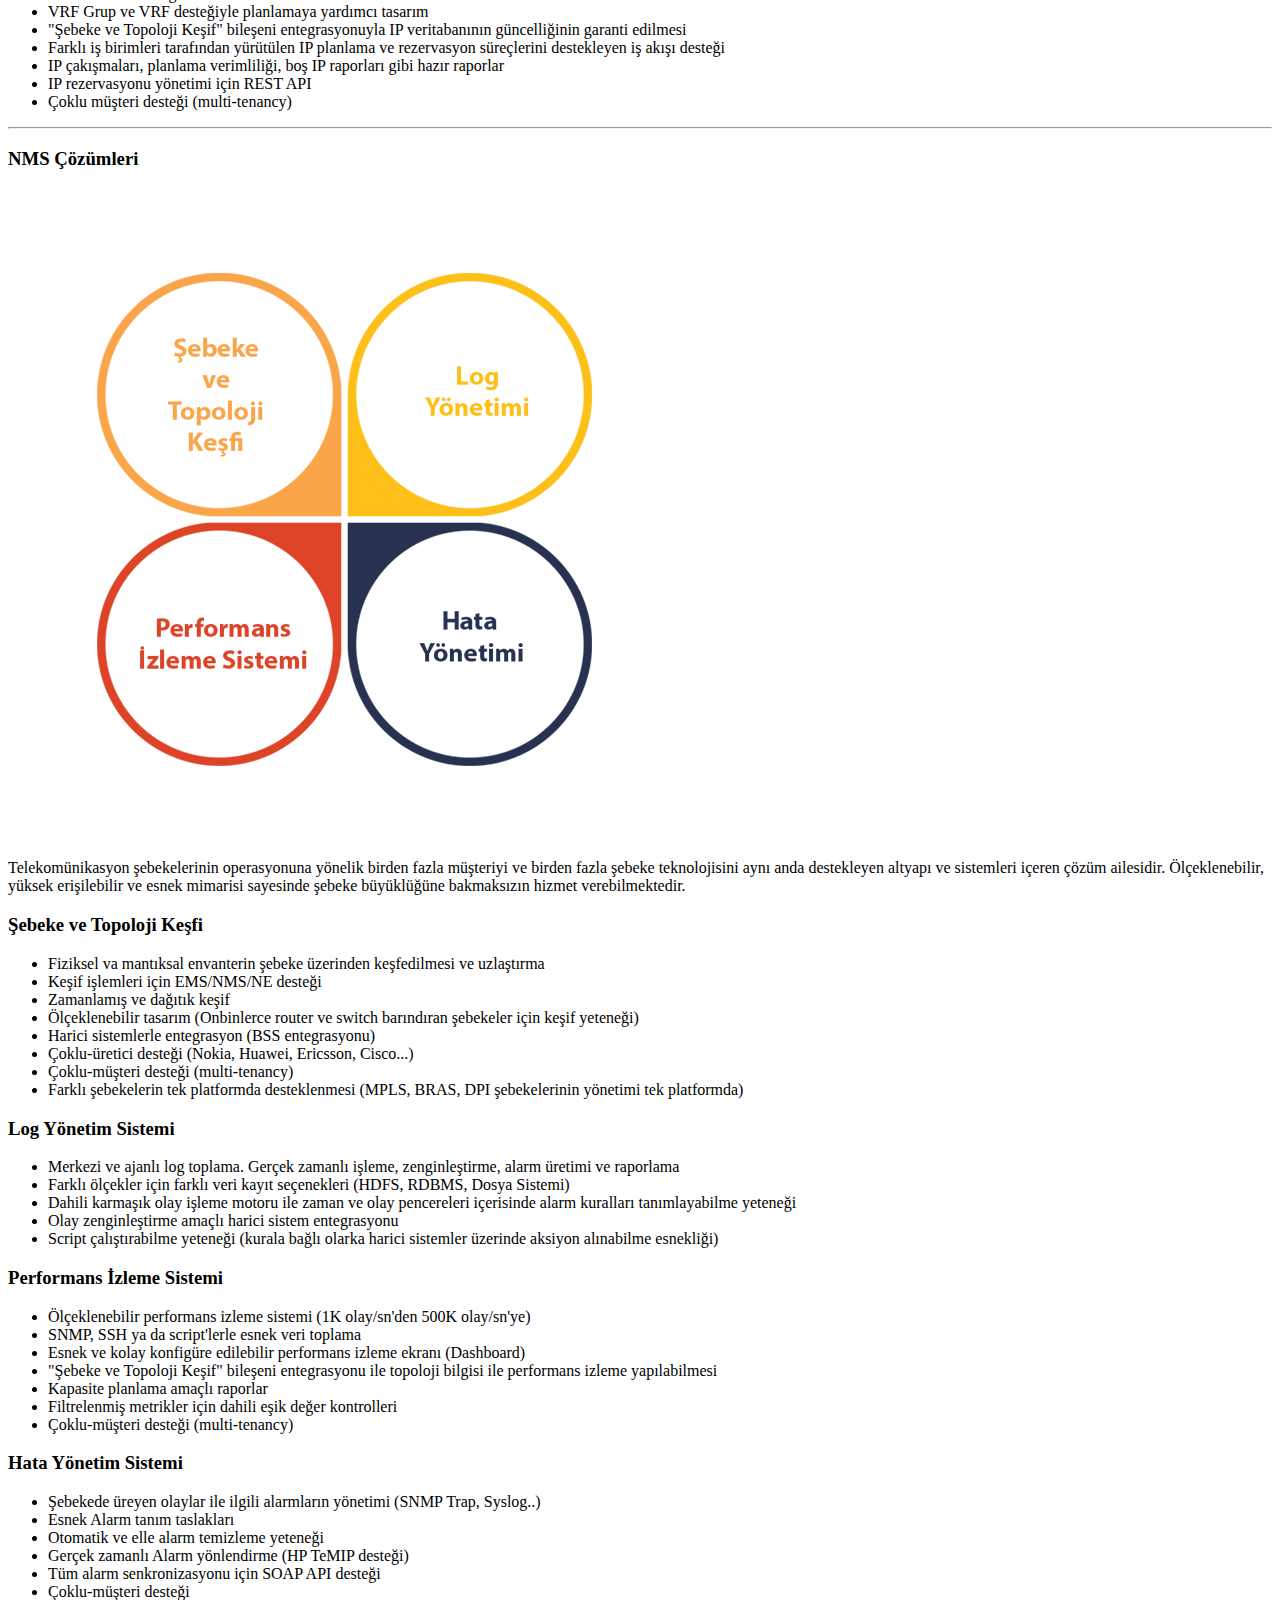
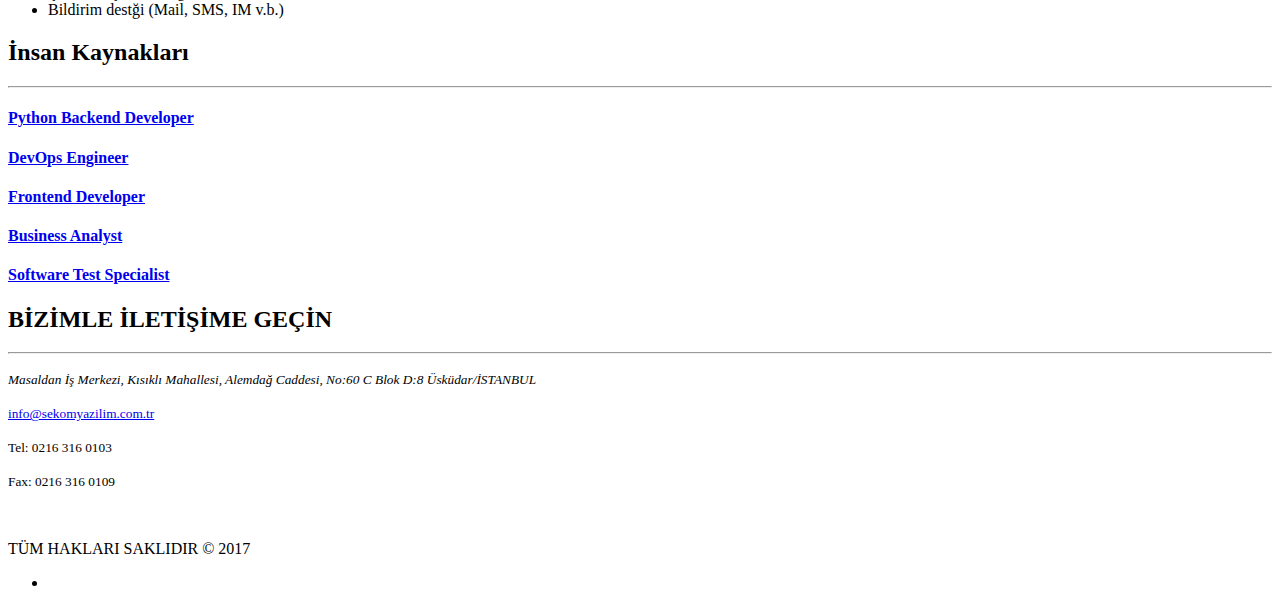
==== commit 46889a03: "add test specilist" ====
--- a/index.html
+++ b/index.html
@@ -97,7 +97,7 @@
                 </div>
                 <div class="clearfix"></div>
                 <p>
-                    Sekom Yazılım, özellikle telekomünikasyon sektörüne yönelik yazılım çözümleri sunan genç ve dinamik bir yazılım evidir. Bünyesinde barındırdığı 30’a yakın çalışanıyla esnek, geliştirilebilir, ölçeklenebilir ve yüksek erişilebilir yazılımlar tasarlayıp, geliştirmektedir. Hem müşterilerinin istek ve çözüm talepleri doğrultusunda hem de telekomünikasyon sektöründeki gelişmeler ışığında çalışmalarını sürdüren Sekom Yazılım, telekomünikasyon operatörlerinin sahip oldukları altyapıların işletilmesinde yardımcı çözümler sunmakta hem de bu altyapılar üzerinden son kullanıcılara verilen hizmet kalitesinin artırılmasına yönelik sunduğu çözümlerle son kullanıcı deneyimini artırmayı hedefleyen çalışmalar yürütmektedir.
+                    Sekom Yazılım, özellikle telekomünikasyon sektörüne yönelik yazılım çözümleri sunan genç ve dinamik bir yazılım şirketidir. Bünyesinde barındırdığı 30’a yakın çalışanıyla esnek, geliştirilebilir, ölçeklenebilir ve yüksek erişilebilir yazılımlar tasarlayıp, geliştirmektedir. Hem müşterilerinin istek ve çözüm talepleri doğrultusunda hem de telekomünikasyon sektöründeki gelişmeler ışığında çalışmalarını sürdüren Sekom Yazılım, telekomünikasyon operatörlerinin sahip oldukları altyapıların işletilmesinde yardımcı çözümler sunmakta hem de bu altyapılar üzerinden son kullanıcılara verilen hizmet kalitesinin artırılmasına yönelik sunduğu çözümlerle son kullanıcı deneyimini artırmayı hedefleyen çalışmalar yürütmektedir.
                 </p>
             </div>
             <div class="space"></div>
@@ -308,7 +308,16 @@
                         <div class="portfolio-item">
                             <div class="portfolio-box">
                                 <a target="_blank" href="docs/is_analisti.pdf">
-                                    <h4>İş Analisti</h4>
+                                    <h4>Business Analyst</h4>
+                                </a>
+                            </div>
+                        </div>
+                    </div>
+                    <div class="col-sm-6 col-md-3 col-lg-3 branding">
+                        <div class="portfolio-item">
+                            <div class="portfolio-box">
+                                <a target="_blank" href="docs/test_specialist.pdf">
+                                    <h4>Software Test Specialist</h4>
                                 </a>
                             </div>
                         </div>
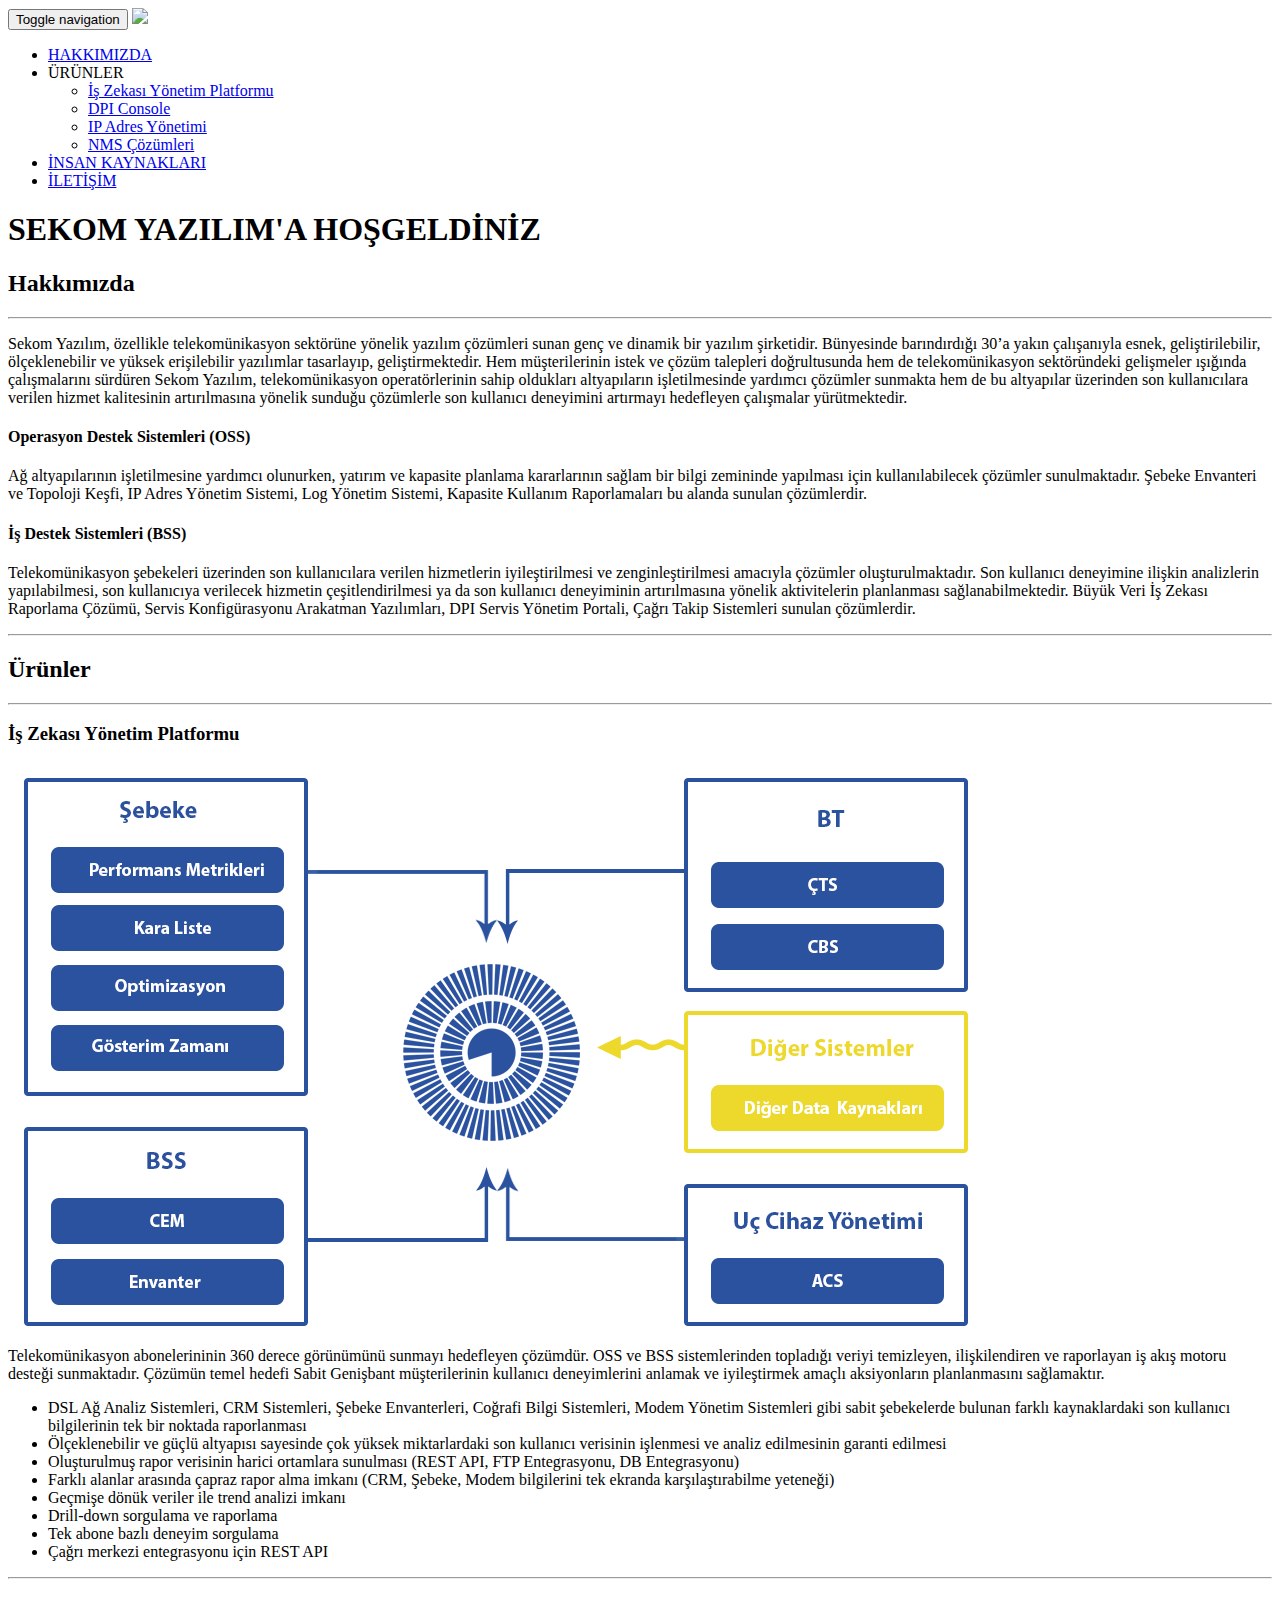
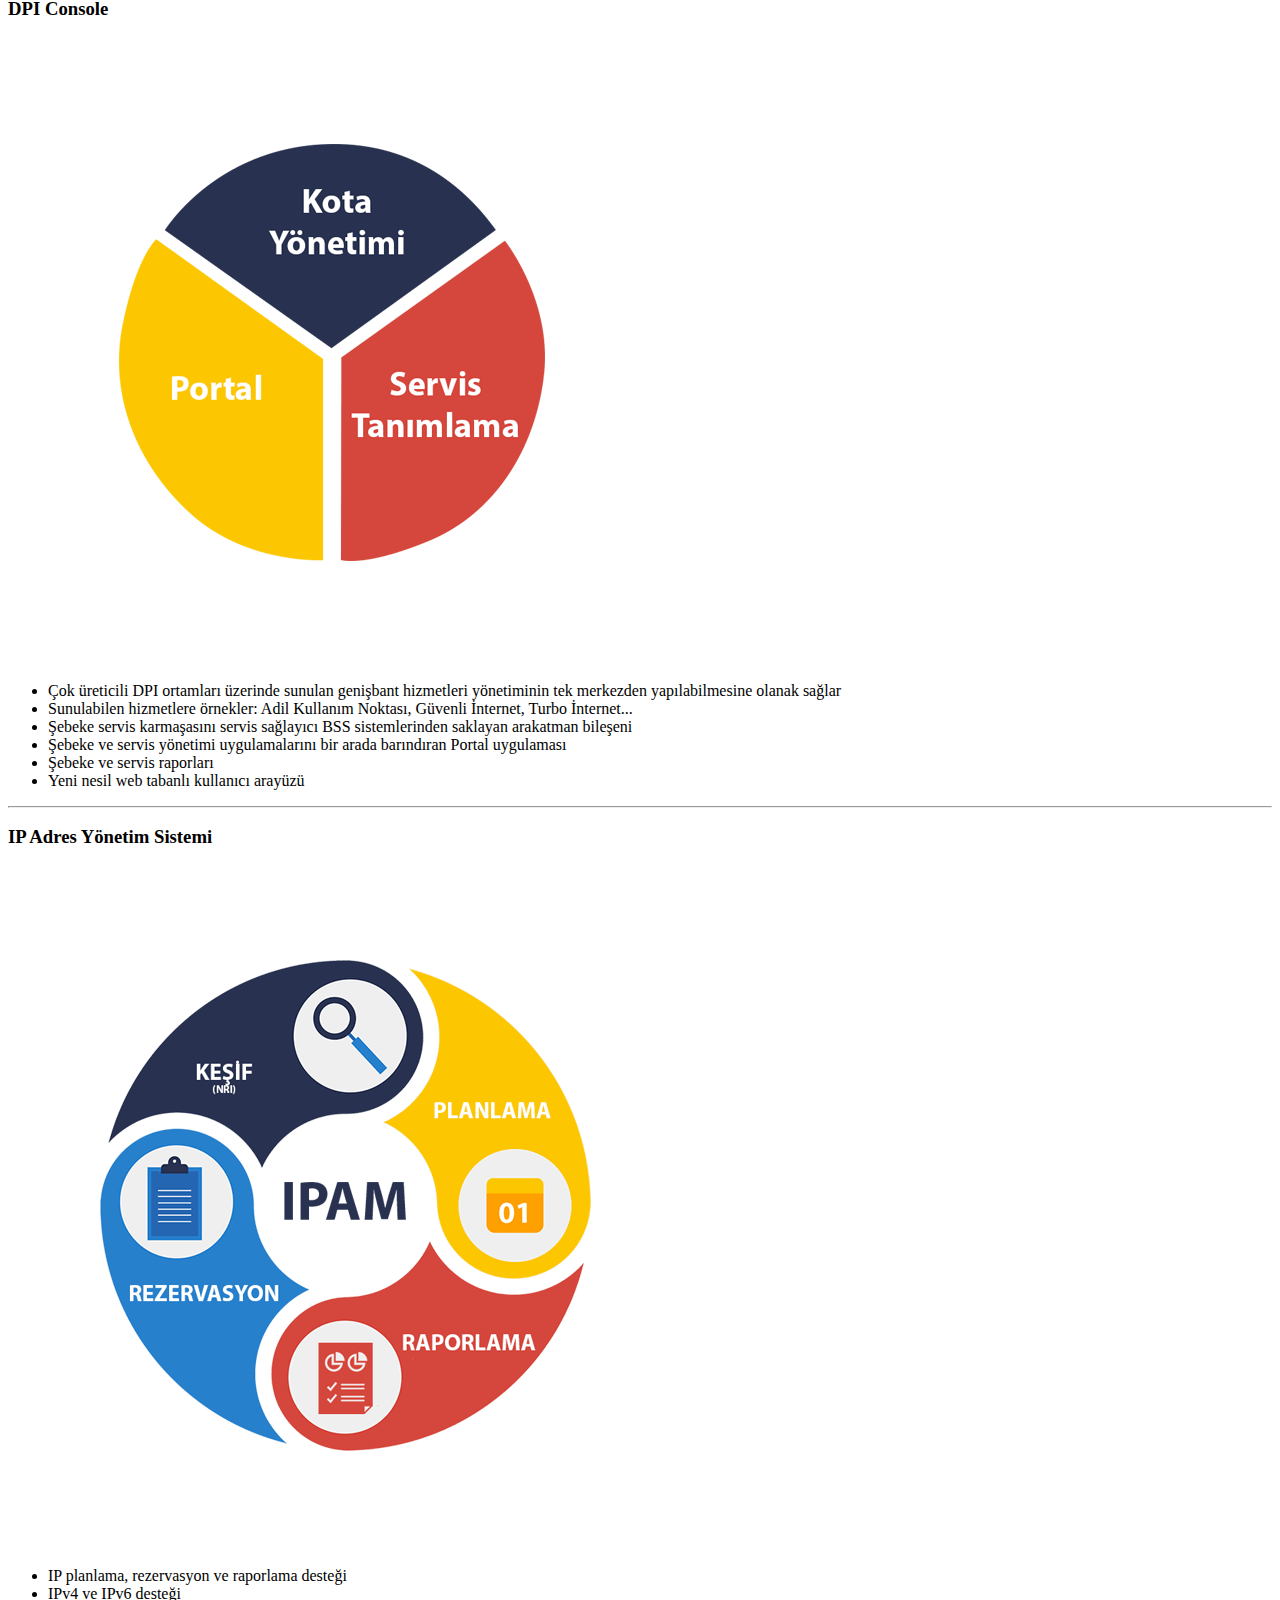
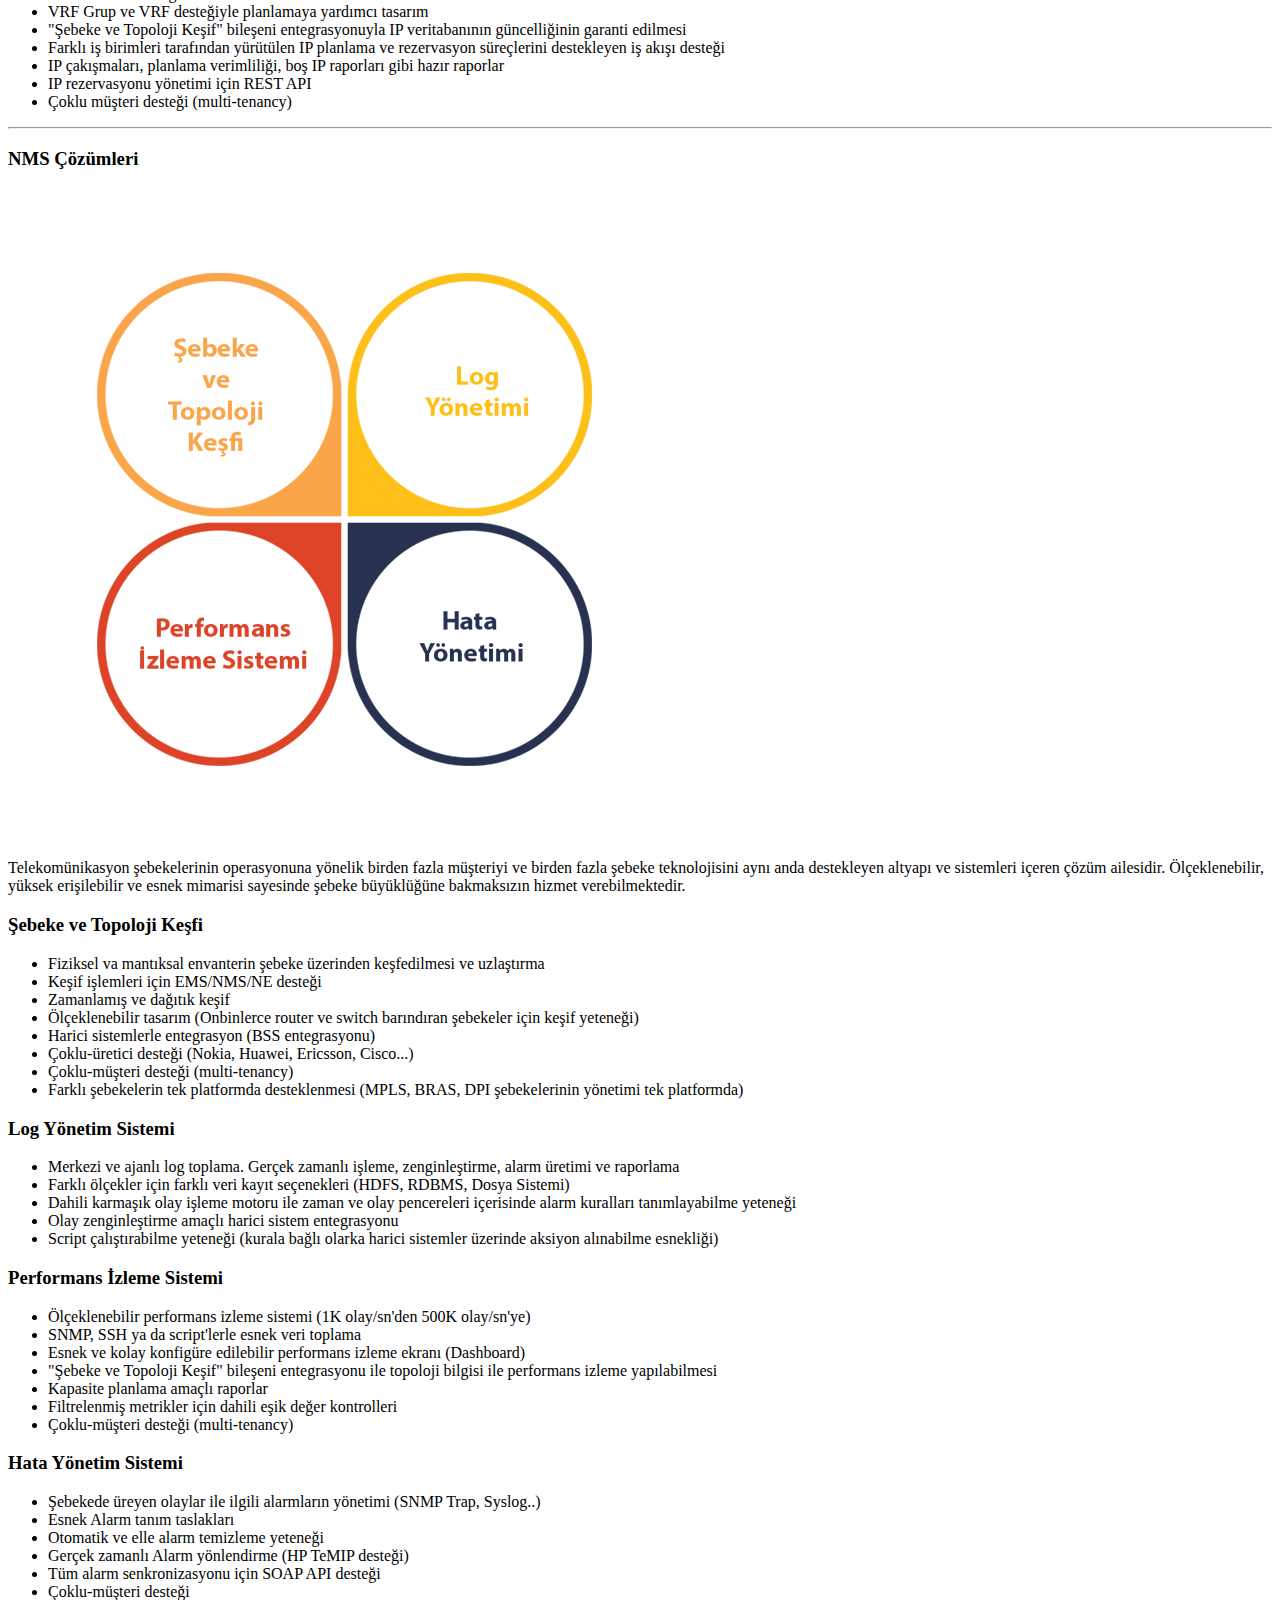
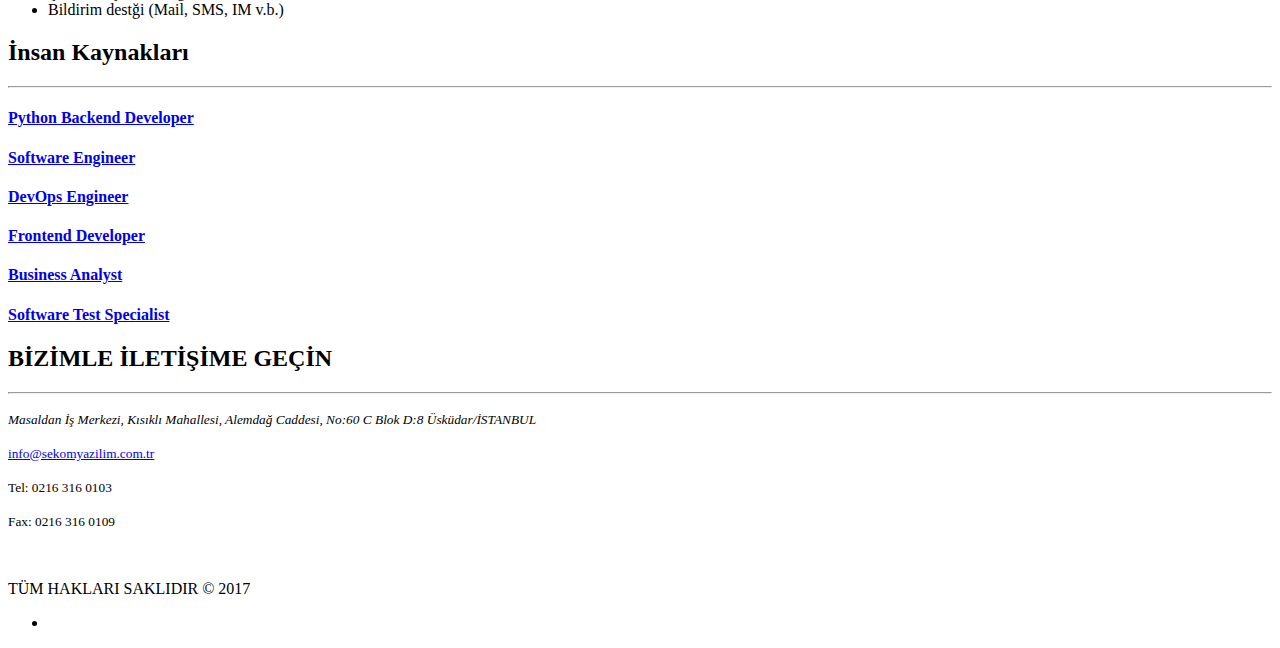
==== commit 1d3f0f71: "add software engineer job advert" ====
--- a/index.html
+++ b/index.html
@@ -277,7 +277,7 @@
                     </div>
                 </div>
                 <div class="row">
-                    <div class="col-sm-6 col-md-3 col-lg-3 branding">
+                    <div class="col-sm-6 col-md-4 col-lg-4 branding">
                         <div class="portfolio-item">
                             <div class="portfolio-box">
                                 <a target="_blank" href="docs/pyton_backend_developer.pdf">
@@ -286,7 +286,16 @@
                             </div>
                         </div>
                     </div>
-                    <div class="col-sm-6 col-md-3 col-lg-3 branding">
+                    <div class="col-sm-6 col-md-4 col-lg-4 branding">
+                        <div class="portfolio-item">
+                            <div class="portfolio-box">
+                                <a target="_blank" href="docs/software_engineer.pdf">
+                                    <h4>Software Engineer</h4>
+                                </a>
+                            </div>
+                        </div>
+                    </div>
+                    <div class="col-sm-6 col-md-4 col-lg-4 branding">
                         <div class="portfolio-item">
                             <div class="portfolio-box">
                                 <a target="_blank" href="docs/devops_engineer.pdf">
@@ -295,7 +304,7 @@
                             </div>
                         </div>
                     </div>
-                    <div class="col-sm-6 col-md-3 col-lg-3 branding">
+                    <div class="col-sm-6 col-md-4 col-lg-4 branding">
                         <div class="portfolio-item">
                             <div class="portfolio-box">
                                 <a target="_blank" href="docs/frontend_developer.pdf">
@@ -304,7 +313,7 @@
                             </div>
                         </div>
                     </div>
-                    <div class="col-sm-6 col-md-3 col-lg-3 branding">
+                    <div class="col-sm-6 col-md-4 col-lg-4 branding">
                         <div class="portfolio-item">
                             <div class="portfolio-box">
                                 <a target="_blank" href="docs/is_analisti.pdf">
@@ -313,7 +322,7 @@
                             </div>
                         </div>
                     </div>
-                    <div class="col-sm-6 col-md-3 col-lg-3 branding">
+                    <div class="col-sm-6 col-md-4 col-lg-4 branding">
                         <div class="portfolio-item">
                             <div class="portfolio-box">
                                 <a target="_blank" href="docs/test_specialist.pdf">
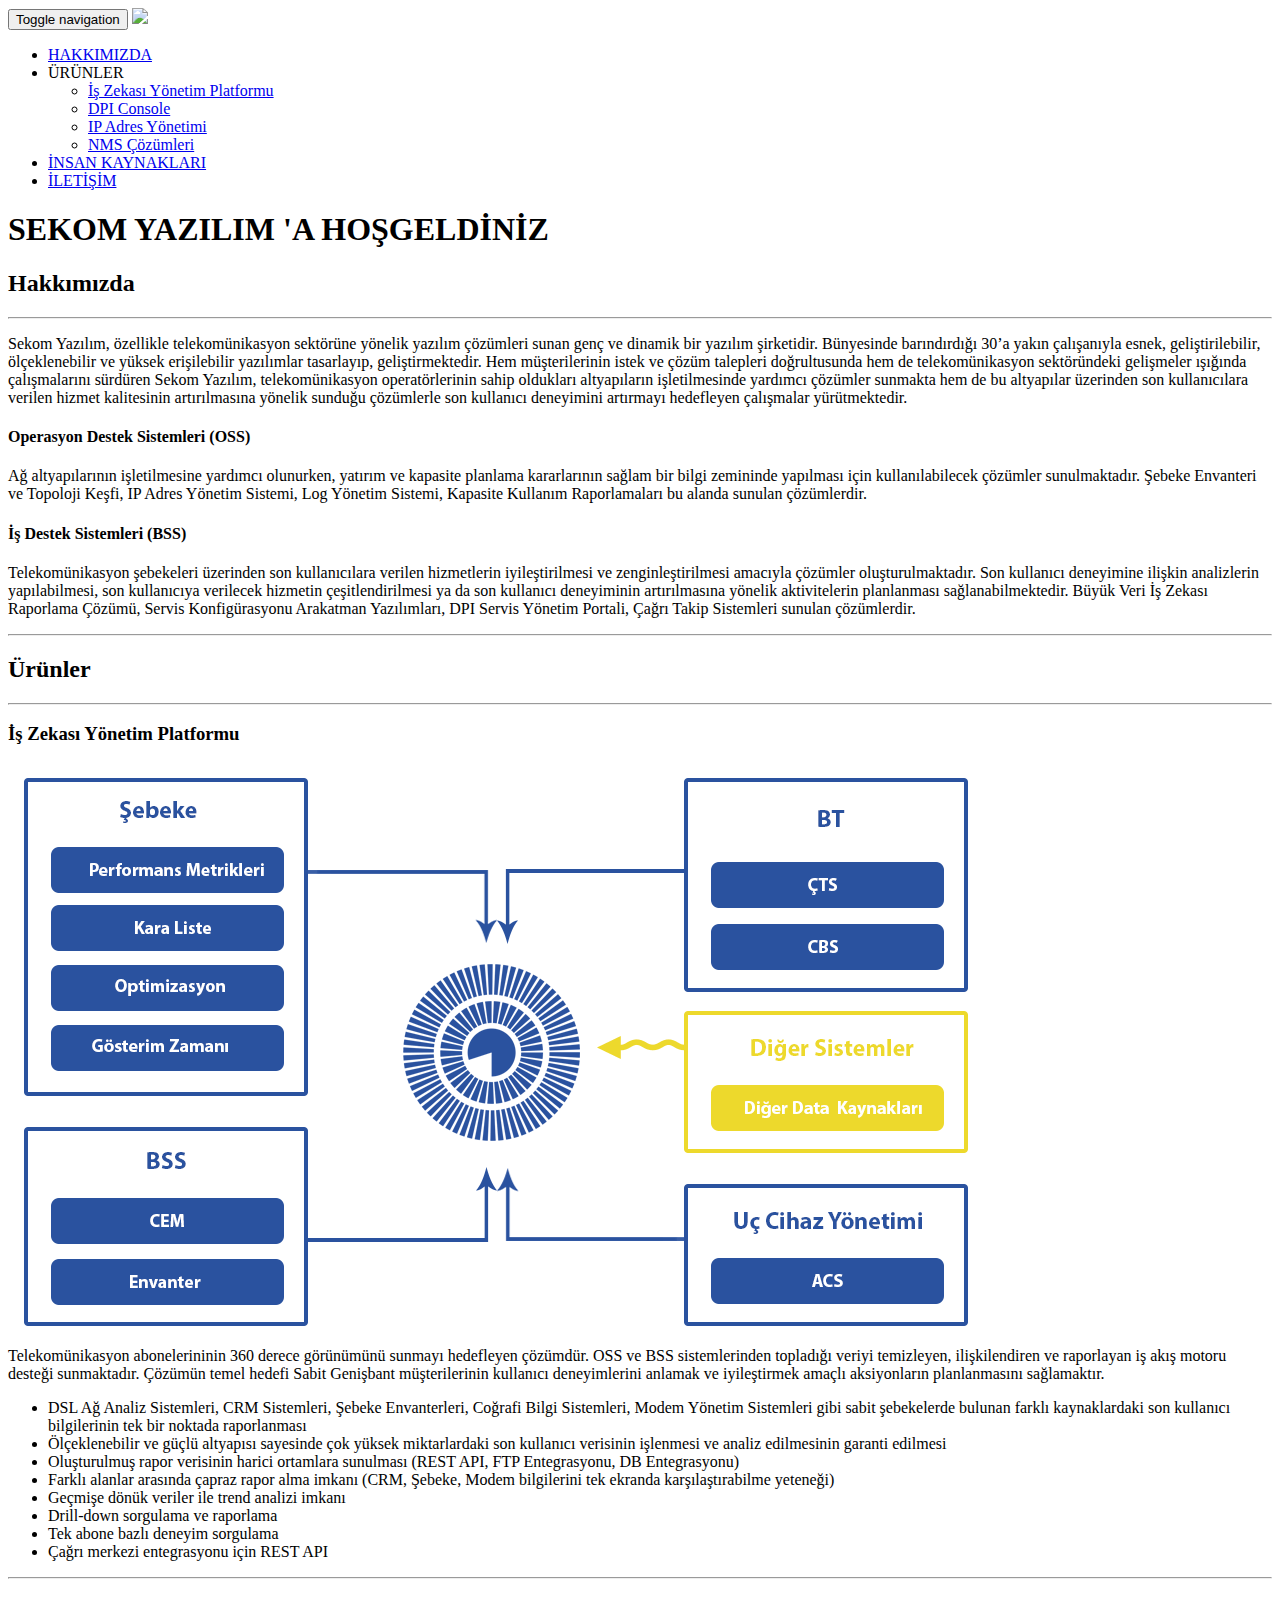
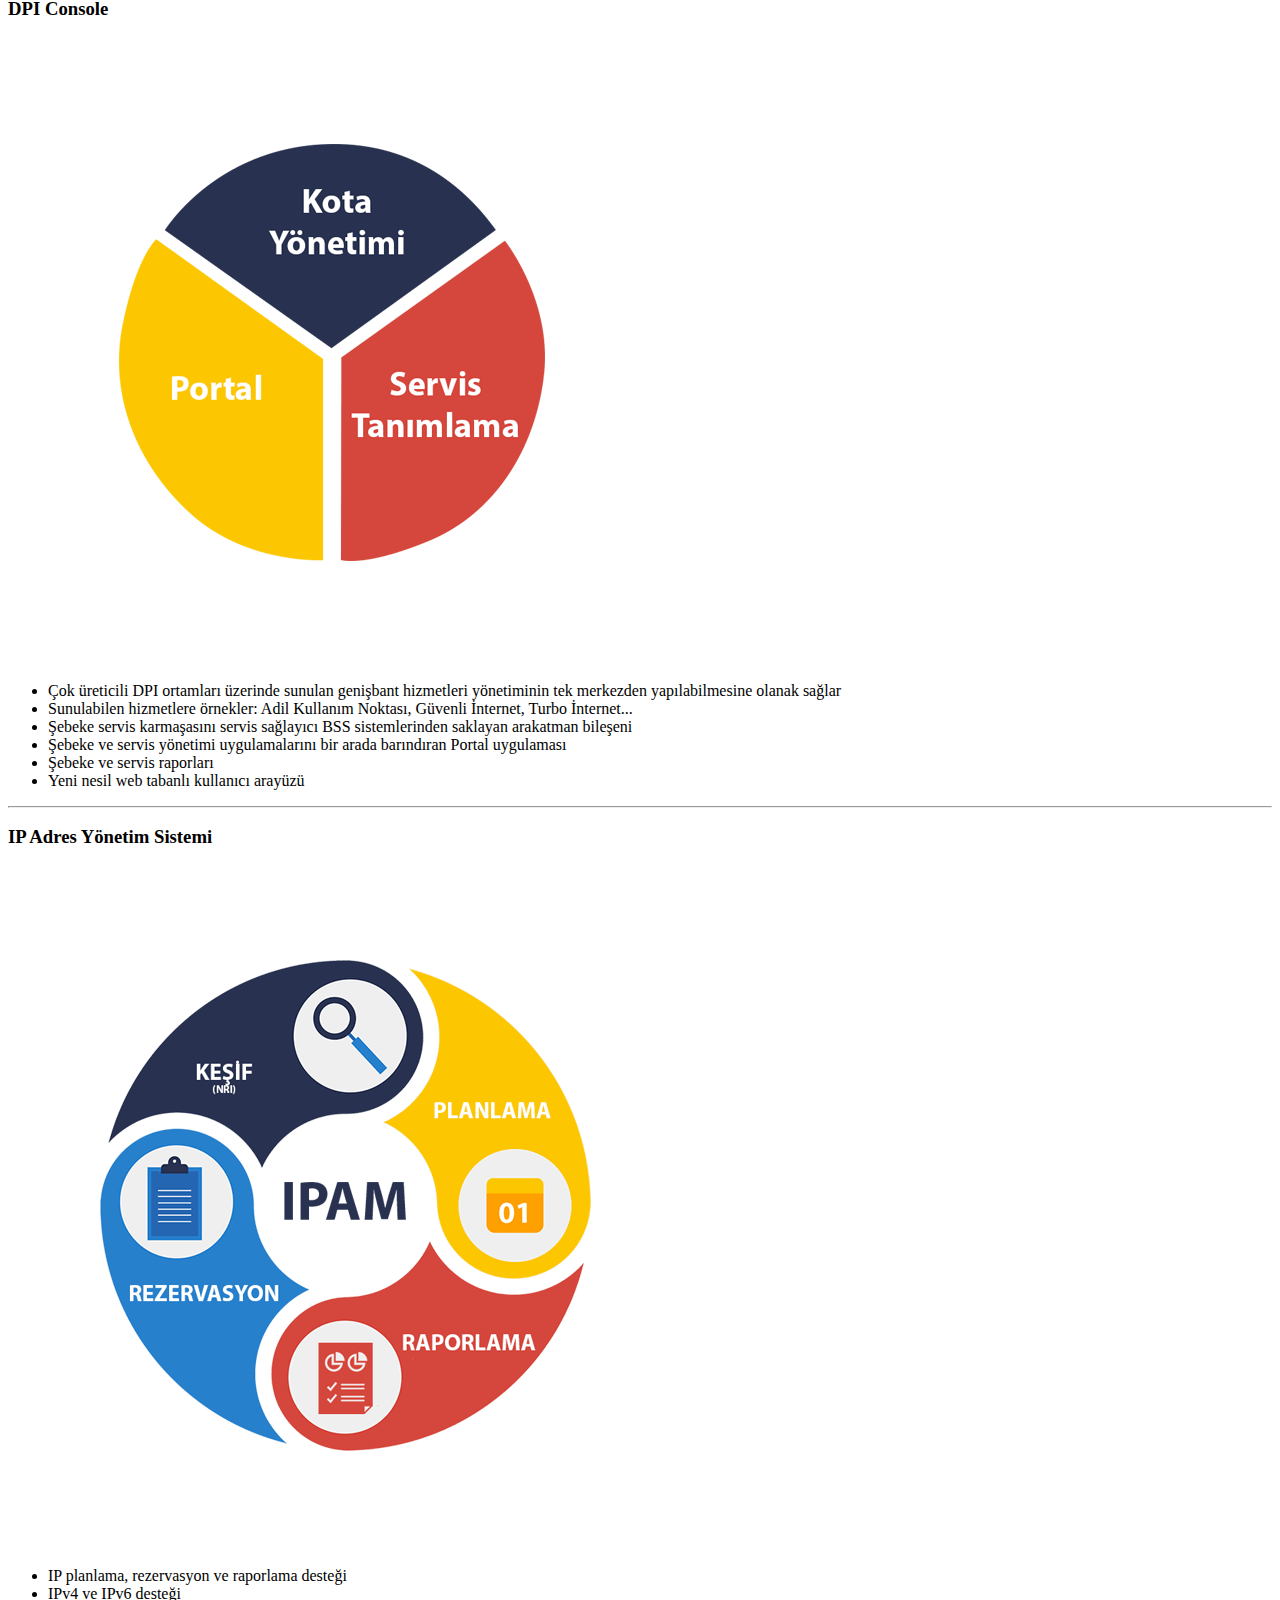
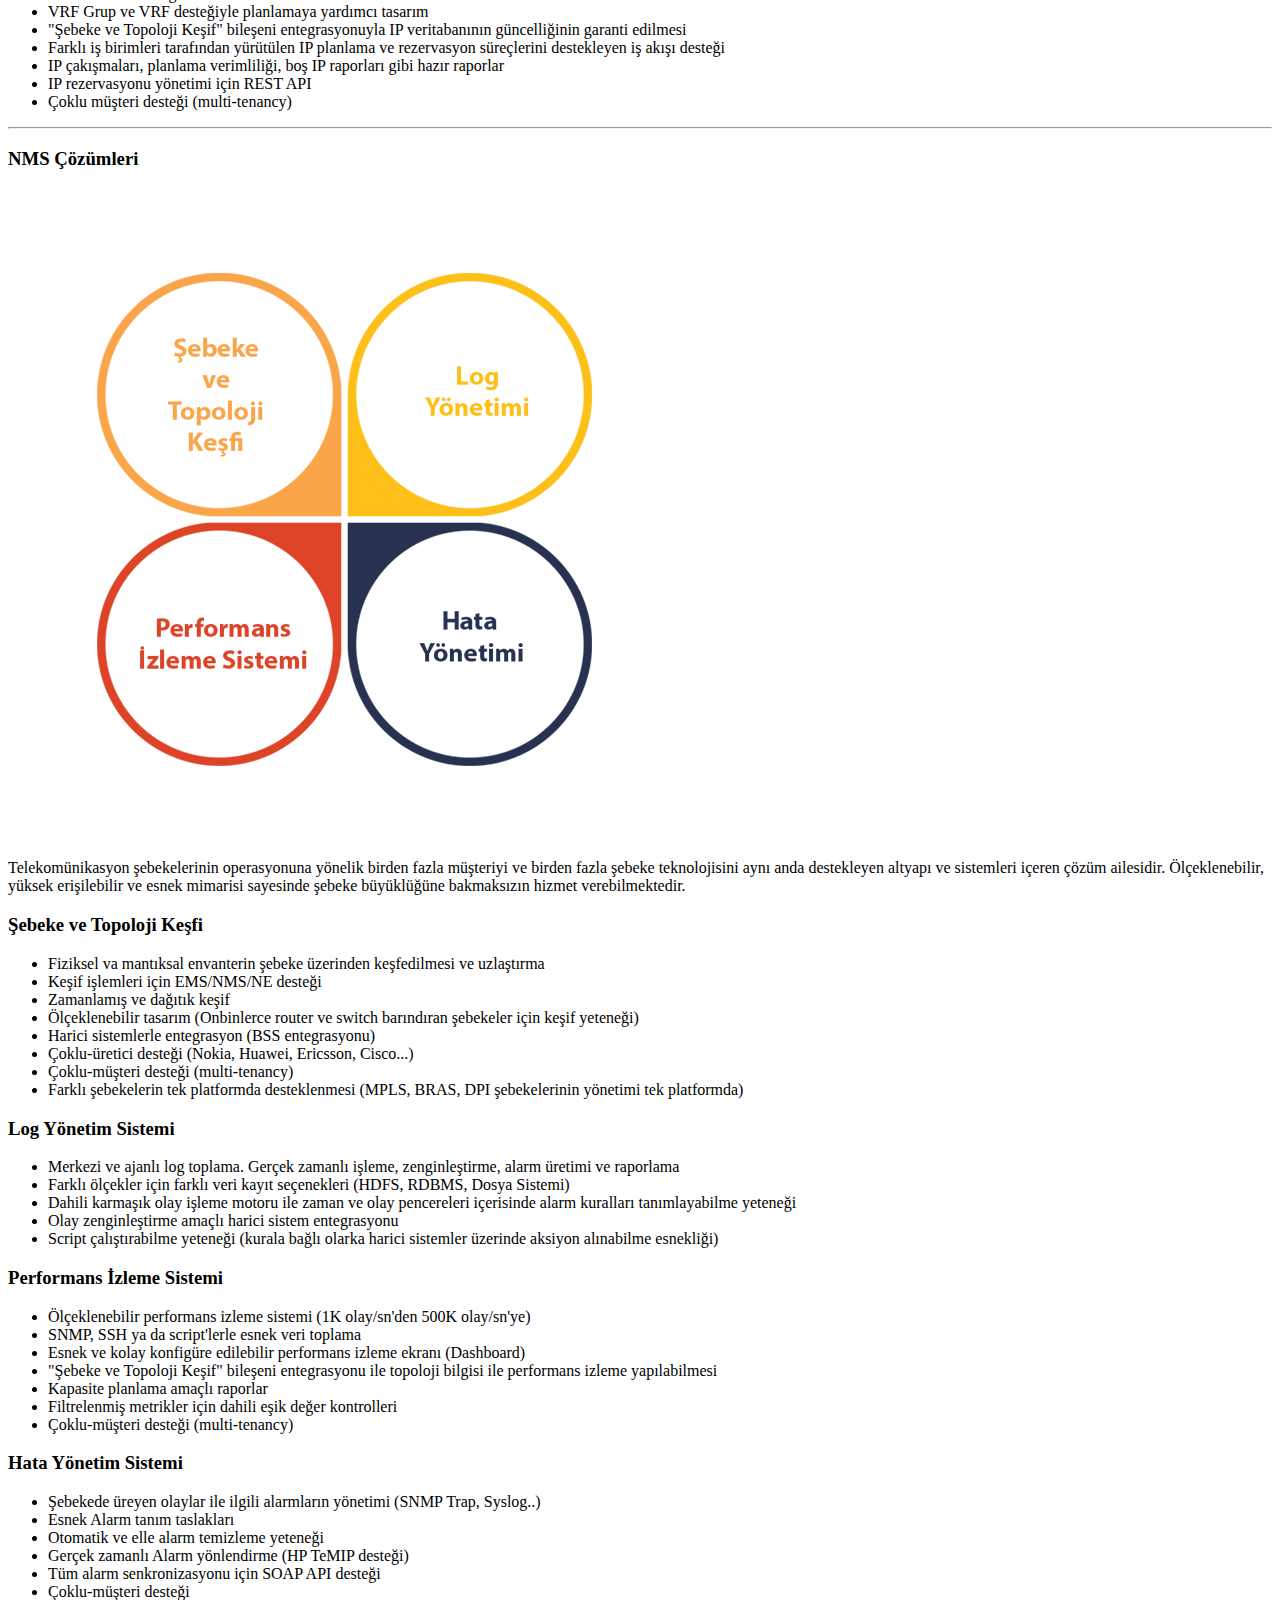
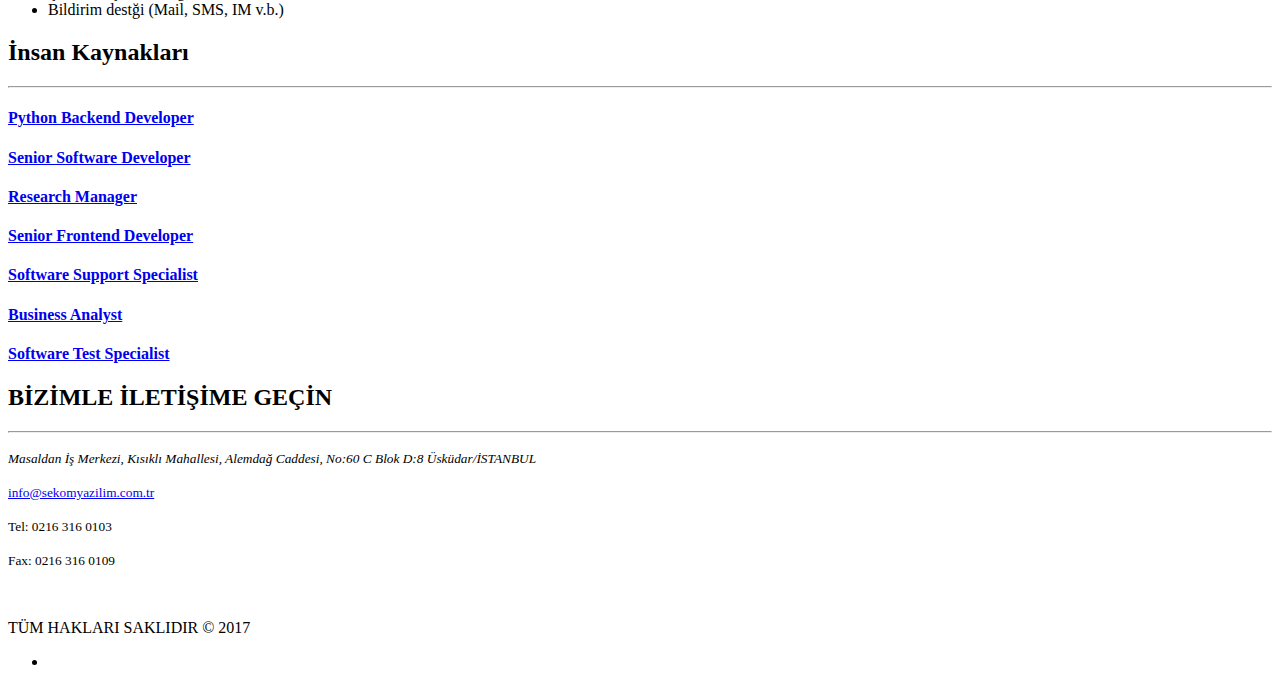
==== commit be35a280: "edited" ====
--- a/index.html
+++ b/index.html
@@ -28,8 +28,10 @@
     ================================================== -->
     <link rel="stylesheet" type="text/css" href="css/style.css">
     <link rel="stylesheet" type="text/css" href="css/responsive.css">
-    <link href='http://fonts.googleapis.com/css?family=Lato:100,300,400,700,900,100italic,300italic,400italic,700italic,900italic' rel='stylesheet' type='text/css'>
-    <link href='http://fonts.googleapis.com/css?family=Open+Sans:300italic,400italic,600italic,700italic,800italic,700,300,600,800,400' rel='stylesheet' type='text/css'>
+    <link href='http://fonts.googleapis.com/css?family=Lato:100,300,400,700,900,100italic,300italic,400italic,700italic,900italic'
+        rel='stylesheet' type='text/css'>
+    <link href='http://fonts.googleapis.com/css?family=Open+Sans:300italic,400italic,600italic,700italic,800italic,700,300,600,800,400'
+        rel='stylesheet' type='text/css'>
     <script type="text/javascript" src="js/modernizr.custom.js"></script>
     <!-- HTML5 shim and Respond.js for IE8 support of HTML5 elements and media queries -->
     <!-- WARNING: Respond.js doesn't work if you view the page via file:// -->
@@ -52,23 +54,39 @@
                     <span class="icon-bar"></span>
                     <span class="icon-bar"></span>
                 </button>
-                <a class="navbar-brand logo" href="#home"><img src="img/logo.png"></a>
+                <a class="navbar-brand logo" href="#home">
+                    <img src="img/logo.png">
+                </a>
             </div>
             <!-- Collect the nav links, forms, and other content for toggling -->
             <div class="collapse navbar-collapse marT15 menu" id="menu">
                 <ul class="nav navbar-nav navbar-right">
-                    <li><a href="#about" class="page-scroll">HAKKIMIZDA</a></li>
+                    <li>
+                        <a href="#about" class="page-scroll">HAKKIMIZDA</a>
+                    </li>
                     <li class="DropDownOpen">
                         <a class="page-scroll dropDownIcon marR10" id="dropdownMenu1" data-toggle="dropdown" aria-haspopup="true" aria-expanded="true">ÜRÜNLER</a>
                         <ul class="dropdown-menu dropBoxMenu" aria-labelledby="dropdownMenu1">
-                            <li><a class="page-scroll" href="#bussiness_intellegence_platform">İş Zekası Yönetim Platformu</a></li>
-                            <li><a class="page-scroll" href="#dpi_console">DPI Console</a></li>
-                            <li><a class="page-scroll" href="#ip_address_management">IP Adres Yönetimi</a></li>
-                            <li><a class="page-scroll" href="#nms_suites">NMS Çözümleri</a></li>
+                            <li>
+                                <a class="page-scroll" href="#bussiness_intellegence_platform">İş Zekası Yönetim Platformu</a>
+                            </li>
+                            <li>
+                                <a class="page-scroll" href="#dpi_console">DPI Console</a>
+                            </li>
+                            <li>
+                                <a class="page-scroll" href="#ip_address_management">IP Adres Yönetimi</a>
+                            </li>
+                            <li>
+                                <a class="page-scroll" href="#nms_suites">NMS Çözümleri</a>
+                            </li>
                         </ul>
                     </li>
-                    <li><a href="#human-resource" class="page-scroll">İNSAN KAYNAKLARI</a></li>
-                    <li><a href="#contact" class="page-scroll">İLETİŞİM</a></li>
+                    <li>
+                        <a href="#human-resource" class="page-scroll">İNSAN KAYNAKLARI</a>
+                    </li>
+                    <li>
+                        <a href="#contact" class="page-scroll">İLETİŞİM</a>
+                    </li>
                 </ul>
             </div>
             <!-- /.navbar-collapse -->
@@ -80,7 +98,10 @@
     <div id="home" class="text-center">
         <div class="overlay">
             <div class="content">
-                <h1><strong><span class="color">SEKOM YAZILIM</span></strong>'A HOŞGELDİNİZ</h1>
+                <h1>
+                    <strong>
+                        <span class="color">SEKOM YAZILIM</span>
+                    </strong>'A HOŞGELDİNİZ</h1>
                 <div class="clearfix"></div>
                 <a href="#about" class="fa fa-angle-down page-scroll"></a>
             </div>
@@ -97,22 +118,42 @@
                 </div>
                 <div class="clearfix"></div>
                 <p>
-                    Sekom Yazılım, özellikle telekomünikasyon sektörüne yönelik yazılım çözümleri sunan genç ve dinamik bir yazılım şirketidir. Bünyesinde barındırdığı 30’a yakın çalışanıyla esnek, geliştirilebilir, ölçeklenebilir ve yüksek erişilebilir yazılımlar tasarlayıp, geliştirmektedir. Hem müşterilerinin istek ve çözüm talepleri doğrultusunda hem de telekomünikasyon sektöründeki gelişmeler ışığında çalışmalarını sürdüren Sekom Yazılım, telekomünikasyon operatörlerinin sahip oldukları altyapıların işletilmesinde yardımcı çözümler sunmakta hem de bu altyapılar üzerinden son kullanıcılara verilen hizmet kalitesinin artırılmasına yönelik sunduğu çözümlerle son kullanıcı deneyimini artırmayı hedefleyen çalışmalar yürütmektedir.
+                    Sekom Yazılım, özellikle telekomünikasyon sektörüne yönelik yazılım çözümleri sunan genç ve dinamik bir yazılım şirketidir.
+                    Bünyesinde barındırdığı 30’a yakın çalışanıyla esnek, geliştirilebilir, ölçeklenebilir ve yüksek erişilebilir
+                    yazılımlar tasarlayıp, geliştirmektedir. Hem müşterilerinin istek ve çözüm talepleri doğrultusunda hem
+                    de telekomünikasyon sektöründeki gelişmeler ışığında çalışmalarını sürdüren Sekom Yazılım, telekomünikasyon
+                    operatörlerinin sahip oldukları altyapıların işletilmesinde yardımcı çözümler sunmakta hem de bu altyapılar
+                    üzerinden son kullanıcılara verilen hizmet kalitesinin artırılmasına yönelik sunduğu çözümlerle son kullanıcı
+                    deneyimini artırmayı hedefleyen çalışmalar yürütmektedir.
                 </p>
             </div>
             <div class="space"></div>
             <div class="row">
                 <div class="col-md-6 col-sm-6 service">
-                    <h4><strong>Operasyon Destek Sistemleri (OSS)</strong></h4>
-                    <p>Ağ altyapılarının işletilmesine yardımcı olunurken, yatırım ve kapasite planlama kararlarının sağlam bir bilgi zemininde yapılması için kullanılabilecek çözümler sunulmaktadır. Şebeke Envanteri ve Topoloji Keşfi, IP Adres Yönetim Sistemi, Log Yönetim Sistemi, Kapasite Kullanım Raporlamaları bu alanda sunulan çözümlerdir.</p>
+                    <h4>
+                        <strong>Operasyon Destek Sistemleri (OSS)</strong>
+                    </h4>
+                    <p>Ağ altyapılarının işletilmesine yardımcı olunurken, yatırım ve kapasite planlama kararlarının sağlam
+                        bir bilgi zemininde yapılması için kullanılabilecek çözümler sunulmaktadır. Şebeke Envanteri ve Topoloji
+                        Keşfi, IP Adres Yönetim Sistemi, Log Yönetim Sistemi, Kapasite Kullanım Raporlamaları bu alanda sunulan
+                        çözümlerdir.
+                    </p>
                 </div>
                 <div class="col-md-6 col-sm-6 service">
-                    <h4><strong>İş Destek Sistemleri (BSS)</strong></h4>
-                    <p>Telekomünikasyon şebekeleri üzerinden son kullanıcılara verilen hizmetlerin iyileştirilmesi ve zenginleştirilmesi amacıyla çözümler oluşturulmaktadır. Son kullanıcı deneyimine ilişkin analizlerin yapılabilmesi, son kullanıcıya verilecek hizmetin çeşitlendirilmesi ya da son kullanıcı deneyiminin artırılmasına yönelik aktivitelerin planlanması sağlanabilmektedir. Büyük Veri İş Zekası Raporlama Çözümü, Servis Konfigürasyonu Arakatman Yazılımları, DPI Servis Yönetim Portali, Çağrı Takip Sistemleri sunulan çözümlerdir.</p>
+                    <h4>
+                        <strong>İş Destek Sistemleri (BSS)</strong>
+                    </h4>
+                    <p>Telekomünikasyon şebekeleri üzerinden son kullanıcılara verilen hizmetlerin iyileştirilmesi ve zenginleştirilmesi
+                        amacıyla çözümler oluşturulmaktadır. Son kullanıcı deneyimine ilişkin analizlerin yapılabilmesi,
+                        son kullanıcıya verilecek hizmetin çeşitlendirilmesi ya da son kullanıcı deneyiminin artırılmasına
+                        yönelik aktivitelerin planlanması sağlanabilmektedir. Büyük Veri İş Zekası Raporlama Çözümü, Servis
+                        Konfigürasyonu Arakatman Yazılımları, DPI Servis Yönetim Portali, Çağrı Takip Sistemleri sunulan
+                        çözümlerdir.
+                    </p>
                 </div>
             </div>
             <div class="row">
-                
+
             </div>
         </div>
     </div>
@@ -127,7 +168,9 @@
                     <hr>
                 </div>
                 <div class="clearfix"></div>
-                <small><em></em></small>
+                <small>
+                    <em></em>
+                </small>
             </div>
             <div class="row">
                 <div class="col-md-12" id="bussiness_intellegence_platform">
@@ -137,24 +180,31 @@
                             <img src="img/products/big_data_image_tr.png" class="img-responsive">
                         </div>
                     </div>
-                    <div class="col-md-6 marT20 padT20">    
-                        Telekomünikasyon abonelerininin 360 derece görünümünü sunmayı hedefleyen çözümdür. OSS ve BSS sistemlerinden topladığı veriyi temizleyen, ilişkilendiren ve raporlayan iş akış motoru desteği sunmaktadır.  Çözümün temel hedefi Sabit Genişbant müşterilerinin kullanıcı deneyimlerini anlamak ve iyileştirmek amaçlı aksiyonların planlanmasını sağlamaktır. 
+                    <div class="col-md-6 marT20 padT20">
+                        Telekomünikasyon abonelerininin 360 derece görünümünü sunmayı hedefleyen çözümdür. OSS ve BSS sistemlerinden topladığı veriyi
+                        temizleyen, ilişkilendiren ve raporlayan iş akış motoru desteği sunmaktadır. Çözümün temel hedefi
+                        Sabit Genişbant müşterilerinin kullanıcı deneyimlerini anlamak ve iyileştirmek amaçlı aksiyonların
+                        planlanmasını sağlamaktır.
                         <p>
                             <ul class="list-style">
-                                <li>DSL Ağ Analiz Sistemleri, CRM Sistemleri, Şebeke Envanterleri, Coğrafi Bilgi Sistemleri, Modem Yönetim Sistemleri gibi sabit şebekelerde bulunan farklı kaynaklardaki son kullanıcı bilgilerinin tek bir noktada raporlanması</li>
-                                <li>Ölçeklenebilir ve güçlü altyapısı sayesinde çok yüksek miktarlardaki son kullanıcı verisinin işlenmesi ve analiz edilmesinin garanti edilmesi</li>
+                                <li>DSL Ağ Analiz Sistemleri, CRM Sistemleri, Şebeke Envanterleri, Coğrafi Bilgi Sistemleri,
+                                    Modem Yönetim Sistemleri gibi sabit şebekelerde bulunan farklı kaynaklardaki son kullanıcı
+                                    bilgilerinin tek bir noktada raporlanması</li>
+                                <li>Ölçeklenebilir ve güçlü altyapısı sayesinde çok yüksek miktarlardaki son kullanıcı verisinin
+                                    işlenmesi ve analiz edilmesinin garanti edilmesi</li>
                                 <li>Oluşturulmuş rapor verisinin harici ortamlara sunulması (REST API, FTP Entegrasyonu, DB Entegrasyonu)</li>
-                                <li>Farklı alanlar arasında çapraz rapor alma imkanı (CRM, Şebeke, Modem bilgilerini tek ekranda karşılaştırabilme yeteneği)</li>
+                                <li>Farklı alanlar arasında çapraz rapor alma imkanı (CRM, Şebeke, Modem bilgilerini tek ekranda
+                                    karşılaştırabilme yeteneği)</li>
                                 <li>Geçmişe dönük veriler ile trend analizi imkanı</li>
                                 <li>Drill-down sorgulama ve raporlama</li>
                                 <li>Tek abone bazlı deneyim sorgulama</li>
                                 <li>Çağrı merkezi entegrasyonu için REST API</li>
-                            </ul>    
-                        </p>
-                    </div>
-                </div> 
-                <div class="clearfix"></div>
-                <hr> 
+                            </ul>
+                        </p>
+                    </div>
+                </div>
+                <div class="clearfix"></div>
+                <hr>
                 <div class="clearfix"></div>
                 <div class="col-md-12" id="dpi_console">
                     <div class="col-md-6 pad0">
@@ -165,7 +215,8 @@
                     </div>
                     <div class="col-md-6 marT20 padT20">
                         <ul class="list-style">
-                            <li>Çok üreticili DPI ortamları üzerinde sunulan genişbant hizmetleri yönetiminin tek merkezden yapılabilmesine olanak sağlar</li>
+                            <li>Çok üreticili DPI ortamları üzerinde sunulan genişbant hizmetleri yönetiminin tek merkezden yapılabilmesine
+                                olanak sağlar</li>
                             <li>Sunulabilen hizmetlere örnekler: Adil Kullanım Noktası, Güvenli İnternet, Turbo İnternet...</li>
                             <li>Şebeke servis karmaşasını servis sağlayıcı BSS sistemlerinden saklayan arakatman bileşeni</li>
                             <li>Şebeke ve servis yönetimi uygulamalarını bir arada barındıran Portal uygulaması</li>
@@ -175,7 +226,7 @@
                     </div>
                 </div>
                 <div class="clearfix"></div>
-                <hr> 
+                <hr>
                 <div class="clearfix"></div>
                 <div class="col-md-12" id="ip_address_management">
                     <div class="col-md-6 pad0">
@@ -190,16 +241,17 @@
                             <li>IPv4 ve IPv6 desteği</li>
                             <li>VRF Grup ve VRF desteğiyle planlamaya yardımcı tasarım</li>
                             <li>"Şebeke ve Topoloji Keşif" bileşeni entegrasyonuyla IP veritabanının güncelliğinin garanti edilmesi</li>
-                            <li>Farklı iş birimleri tarafından yürütülen IP planlama ve rezervasyon süreçlerini destekleyen iş akışı desteği</li>
+                            <li>Farklı iş birimleri tarafından yürütülen IP planlama ve rezervasyon süreçlerini destekleyen iş
+                                akışı desteği</li>
                             <li>IP çakışmaları, planlama verimliliği, boş IP raporları gibi hazır raporlar</li>
                             <li>IP rezervasyonu yönetimi için REST API</li>
                             <li>Çoklu müşteri desteği (multi-tenancy)</li>
-                        </ul>    
-                    </div>                        
-                </div>  
-                <div class="clearfix"></div>
-                <hr> 
-                <div class="clearfix"></div>    
+                        </ul>
+                    </div>
+                </div>
+                <div class="clearfix"></div>
+                <hr>
+                <div class="clearfix"></div>
                 <div class="col-md-12" id="nms_suites">
                     <div class="col-md-6 pad0">
                         <h3>NMS Çözümleri</h3>
@@ -208,59 +260,68 @@
                         </div>
                     </div>
                     <div class="col-md-6 marT20 padT20">
-                            Telekomünikasyon şebekelerinin operasyonuna yönelik birden fazla müşteriyi ve birden fazla şebeke teknolojisini aynı anda destekleyen altyapı ve sistemleri içeren çözüm ailesidir. Ölçeklenebilir, yüksek erişilebilir ve esnek mimarisi sayesinde şebeke büyüklüğüne bakmaksızın hizmet verebilmektedir.
-                            <p>
-                                <h3>Şebeke ve Topoloji Keşfi</h3>
-                                <ul class="list-style">
-                                    <li>Fiziksel va mantıksal envanterin şebeke üzerinden keşfedilmesi ve uzlaştırma</li>
-                                    <li>Keşif işlemleri için EMS/NMS/NE desteği</li>
-                                    <li>Zamanlamış ve dağıtık keşif</li>
-                                    <li>Ölçeklenebilir tasarım (Onbinlerce router ve switch barındıran şebekeler için keşif yeteneği)</li>
-                                    <li>Harici sistemlerle entegrasyon (BSS entegrasyonu)</li>
-                                    <li>Çoklu-üretici desteği (Nokia, Huawei, Ericsson, Cisco...)</li>
-                                    <li>Çoklu-müşteri desteği (multi-tenancy)</li>
-                                    <li>Farklı şebekelerin tek platformda desteklenmesi (MPLS, BRAS, DPI şebekelerinin yönetimi tek platformda)</li>
-                                </ul>    
-                            </p>
-                            <p>
-                                <h3>Log Yönetim Sistemi</h3>
-                                <ul class="list-style">
-                                    <li>Merkezi ve ajanlı log toplama. Gerçek zamanlı işleme, zenginleştirme, alarm üretimi ve raporlama</li>
-                                    <li>Farklı ölçekler için farklı veri kayıt seçenekleri (HDFS, RDBMS, Dosya Sistemi)</li>
-                                    <li>Dahili karmaşık olay işleme motoru ile zaman ve olay pencereleri içerisinde alarm kuralları tanımlayabilme yeteneği</li>
-                                    <li>Olay zenginleştirme amaçlı harici sistem entegrasyonu</li>
-                                    <li>Script çalıştırabilme yeteneği (kurala bağlı olarka harici sistemler üzerinde aksiyon alınabilme esnekliği)</li>
-                                </ul>    
-                            </p>
-                            <p>
-                                <h3>Performans İzleme Sistemi</h3>
-                                <ul class="list-style">
-                                    <li>Ölçeklenebilir performans izleme sistemi (1K olay/sn'den 500K olay/sn'ye)</li>
-                                    <li>SNMP, SSH ya da script'lerle esnek veri toplama</li>
-                                    <li>Esnek ve kolay konfigüre edilebilir performans izleme ekranı (Dashboard)</li>
-                                    <li>"Şebeke ve Topoloji Keşif" bileşeni entegrasyonu ile topoloji bilgisi ile performans izleme yapılabilmesi</li>
-                                    <li>Kapasite planlama amaçlı raporlar</li>
-                                    <li>Filtrelenmiş metrikler için dahili eşik değer kontrolleri</li>
-                                    <li>Çoklu-müşteri desteği (multi-tenancy)</li>
-                                </ul>    
-                            </p>
-                            <p>
-                                <h3>Hata Yönetim Sistemi</h3>
-                                <ul class="list-style">
-                                    <li>Şebekede üreyen olaylar ile ilgili alarmların yönetimi (SNMP Trap, Syslog..)</li>
-                                    <li>Esnek Alarm tanım taslakları</li>
-                                    <li>Otomatik ve elle alarm temizleme yeteneği</li>
-                                    <li>Gerçek zamanlı Alarm yönlendirme (HP TeMIP desteği)</li>
-                                    <li>Tüm alarm senkronizasyonu için SOAP API desteği</li>
-                                    <li>Çoklu-müşteri desteği</li>
-                                    <li>Bildirim destği (Mail, SMS, IM v.b.)</li>
-                                </ul>    
-                            </p>
+                        Telekomünikasyon şebekelerinin operasyonuna yönelik birden fazla müşteriyi ve birden fazla şebeke teknolojisini aynı anda
+                        destekleyen altyapı ve sistemleri içeren çözüm ailesidir. Ölçeklenebilir, yüksek erişilebilir ve
+                        esnek mimarisi sayesinde şebeke büyüklüğüne bakmaksızın hizmet verebilmektedir.
+                        <p>
+                            <h3>Şebeke ve Topoloji Keşfi</h3>
+                            <ul class="list-style">
+                                <li>Fiziksel va mantıksal envanterin şebeke üzerinden keşfedilmesi ve uzlaştırma</li>
+                                <li>Keşif işlemleri için EMS/NMS/NE desteği</li>
+                                <li>Zamanlamış ve dağıtık keşif</li>
+                                <li>Ölçeklenebilir tasarım (Onbinlerce router ve switch barındıran şebekeler için keşif yeteneği)</li>
+                                <li>Harici sistemlerle entegrasyon (BSS entegrasyonu)</li>
+                                <li>Çoklu-üretici desteği (Nokia, Huawei, Ericsson, Cisco...)</li>
+                                <li>Çoklu-müşteri desteği (multi-tenancy)</li>
+                                <li>Farklı şebekelerin tek platformda desteklenmesi (MPLS, BRAS, DPI şebekelerinin yönetimi tek
+                                    platformda)
+                                </li>
+                            </ul>
+                        </p>
+                        <p>
+                            <h3>Log Yönetim Sistemi</h3>
+                            <ul class="list-style">
+                                <li>Merkezi ve ajanlı log toplama. Gerçek zamanlı işleme, zenginleştirme, alarm üretimi ve raporlama</li>
+                                <li>Farklı ölçekler için farklı veri kayıt seçenekleri (HDFS, RDBMS, Dosya Sistemi)</li>
+                                <li>Dahili karmaşık olay işleme motoru ile zaman ve olay pencereleri içerisinde alarm kuralları
+                                    tanımlayabilme yeteneği</li>
+                                <li>Olay zenginleştirme amaçlı harici sistem entegrasyonu</li>
+                                <li>Script çalıştırabilme yeteneği (kurala bağlı olarka harici sistemler üzerinde aksiyon alınabilme
+                                    esnekliği)
+                                </li>
+                            </ul>
+                        </p>
+                        <p>
+                            <h3>Performans İzleme Sistemi</h3>
+                            <ul class="list-style">
+                                <li>Ölçeklenebilir performans izleme sistemi (1K olay/sn'den 500K olay/sn'ye)</li>
+                                <li>SNMP, SSH ya da script'lerle esnek veri toplama</li>
+                                <li>Esnek ve kolay konfigüre edilebilir performans izleme ekranı (Dashboard)</li>
+                                <li>"Şebeke ve Topoloji Keşif" bileşeni entegrasyonu ile topoloji bilgisi ile performans izleme
+                                    yapılabilmesi
+                                </li>
+                                <li>Kapasite planlama amaçlı raporlar</li>
+                                <li>Filtrelenmiş metrikler için dahili eşik değer kontrolleri</li>
+                                <li>Çoklu-müşteri desteği (multi-tenancy)</li>
+                            </ul>
+                        </p>
+                        <p>
+                            <h3>Hata Yönetim Sistemi</h3>
+                            <ul class="list-style">
+                                <li>Şebekede üreyen olaylar ile ilgili alarmların yönetimi (SNMP Trap, Syslog..)</li>
+                                <li>Esnek Alarm tanım taslakları</li>
+                                <li>Otomatik ve elle alarm temizleme yeteneği</li>
+                                <li>Gerçek zamanlı Alarm yönlendirme (HP TeMIP desteği)</li>
+                                <li>Tüm alarm senkronizasyonu için SOAP API desteği</li>
+                                <li>Çoklu-müşteri desteği</li>
+                                <li>Bildirim destği (Mail, SMS, IM v.b.)</li>
+                            </ul>
+                        </p>
                     </div>
                 </div>
             </div>
             <div class="row">
-                
+
             </div>
         </div>
     </div>
@@ -289,26 +350,44 @@
                     <div class="col-sm-6 col-md-4 col-lg-4 branding">
                         <div class="portfolio-item">
                             <div class="portfolio-box">
-                                <a target="_blank" href="docs/software_engineer.pdf">
-                                    <h4>Software Engineer</h4>
-                                </a>
-                            </div>
-                        </div>
-                    </div>
-                    <div class="col-sm-6 col-md-4 col-lg-4 branding">
-                        <div class="portfolio-item">
-                            <div class="portfolio-box">
-                                <a target="_blank" href="docs/devops_engineer.pdf">
-                                    <h4>DevOps Engineer</h4>
-                                </a>
-                            </div>
-                        </div>
-                    </div>
-                    <div class="col-sm-6 col-md-4 col-lg-4 branding">
-                        <div class="portfolio-item">
-                            <div class="portfolio-box">
-                                <a target="_blank" href="docs/frontend_developer.pdf">
-                                    <h4>Frontend Developer</h4>
+                                <a target="_blank" href="docs/senior_software_developer.pdf">
+                                    <h4>Senior Software Developer</h4>
+                                </a>
+                            </div>
+                        </div>
+                    </div>
+                    <!-- <div class="col-sm-6 col-md-4 col-lg-4 branding">
+                        <div class="portfolio-item">
+                            <div class="portfolio-box">
+                                <a target="_blank" href="docs/linux_system_administrator.pdf">
+                                    <h4>Linux System Administrator</h4>
+                                </a>
+                            </div>
+                        </div>
+                    </div> -->
+                    <div class="col-sm-6 col-md-4 col-lg-4 branding">
+                        <div class="portfolio-item">
+                            <div class="portfolio-box">
+                                <a target="_blank" href="docs/research_manager.pdf">
+                                    <h4>Research Manager</h4>
+                                </a>
+                            </div>
+                        </div>
+                    </div>
+                    <div class="col-sm-6 col-md-4 col-lg-4 branding">
+                        <div class="portfolio-item">
+                            <div class="portfolio-box">
+                                <a target="_blank" href="docs/senior_frontend_developer.pdf">
+                                    <h4>Senior Frontend Developer</h4>
+                                </a>
+                            </div>
+                        </div>
+                    </div>
+                    <div class="col-sm-6 col-md-4 col-lg-4 branding">
+                        <div class="portfolio-item">
+                            <div class="portfolio-box">
+                                <a target="_blank" href="docs/software_support_specialist.pdf">
+                                    <h4>Software Support Specialist</h4>
                                 </a>
                             </div>
                         </div>
@@ -343,15 +422,28 @@
             <div class="row">
                 <div class="col-md-8 col-md-offset-2">
                     <div class="section-title center">
-                        <h2>BİZİMLE <strong>İLETİŞİME</strong> GEÇİN</h2>
+                        <h2>BİZİMLE
+                            <strong>İLETİŞİME</strong> GEÇİN</h2>
                         <div class="line">
                             <hr>
                         </div>
                         <div class="clearfix"></div>
-                        <p><small><em>Masaldan İş Merkezi, Kısıklı Mahallesi, Alemdağ Caddesi, No:60 C Blok D:8 Üsküdar/İSTANBUL</em></small></p>
-                        <p><a href="mailTo:info@sekomyazilim.com.tr"><small>info@sekomyazilim.com.tr</small></a></p>
-                        <p><small>Tel: 0216 316 0103</small></p>
-                        <p><small>Fax: 0216 316 0109</small></p>
+                        <p>
+                            <small>
+                                <em>Masaldan İş Merkezi, Kısıklı Mahallesi, Alemdağ Caddesi, No:60 C Blok D:8 Üsküdar/İSTANBUL</em>
+                            </small>
+                        </p>
+                        <p>
+                            <a href="mailTo:info@sekomyazilim.com.tr">
+                                <small>info@sekomyazilim.com.tr</small>
+                            </a>
+                        </p>
+                        <p>
+                            <small>Tel: 0216 316 0103</small>
+                        </p>
+                        <p>
+                            <small>Fax: 0216 316 0109</small>
+                        </p>
                     </div>
                     <div class="clearfix"></div>
                     <br>
@@ -367,7 +459,11 @@
             </div>
             <div class="pull-right fnav">
                 <ul class="footer-social">
-                    <li><a href="https://www.linkedin.com/company/sekom-yazilim?trk=job_view_topcard_company_name" target="_blank"><i class="fa fa-linkedin"></i></a></li>
+                    <li>
+                        <a href="https://www.linkedin.com/company/sekom-yazilim?trk=job_view_topcard_company_name" target="_blank">
+                            <i class="fa fa-linkedin"></i>
+                        </a>
+                    </li>
                     <!--
                     <li><a href="#"><i class="fa fa-dribbble"></i></a></li>
                     <li><a href="#"><i class="fa fa-google-plus"></i></a></li>
@@ -388,50 +484,51 @@
     <!-- Javascripts
     ================================================== -->
     <script type="text/javascript" src="js/main.js"></script>
-    <script src="https://maps.googleapis.com/maps/api/js?key=AIzaSyDg-NoHqbIfnFBOAdhFqnciWGebKwHyGjI&callback=initMap" async defer>
-</script>
+    <script src="https://maps.googleapis.com/maps/api/js?key=AIzaSyDg-NoHqbIfnFBOAdhFqnciWGebKwHyGjI&callback=initMap" async
+        defer>
+        </script>
     <script>
-    var initMap = function () {
-   
-        var styles = [{
-            featureType: "water",
-            stylers: [{
-                visibility: "on"
-            }, {
-                color: "#ffffff"
-            }]
-        }];
-        var myLatlng = new google.maps.LatLng(41.022207, 29.073522);
-        var mapOptions = {
-          zoom: 14,
-          center: myLatlng
-        }
-        var map = new google.maps.Map(document.getElementById("map"), mapOptions);
-        var contentString = '<div id="content">'+
-          '<div id="siteNotice">'+
-          '</div>'+
-          '<h3 id="firstHeading" class="firstHeading">Sekom Yazılım</h3>'+
-          '<div id="bodyContent">'+
-          '<p>Masaldan İş Merkezi, Kısıklı Mahallesi, Alemdağ Caddesi, No:60 C Blok D:8 Üsküdar/İSTANBUL</p>'+
-          '</div>'+
-          '</div>'
-        var infowindow = new google.maps.InfoWindow({
-            content: contentString
-          });
-        var marker = new google.maps.Marker({
-            position: myLatlng,
-            title:"SEKOM YAZILIM",
-            style: styles
-        });
-        marker.addListener('click', function() {
-            infowindow.open(map, marker);
-          });
-
-        // To add the marker to the map, call setMap();
-        marker.setMap(map);
-    };     
-
-</script>
+        var initMap = function () {
+
+            var styles = [{
+                featureType: "water",
+                stylers: [{
+                    visibility: "on"
+                }, {
+                    color: "#ffffff"
+                }]
+            }];
+            var myLatlng = new google.maps.LatLng(41.022207, 29.073522);
+            var mapOptions = {
+                zoom: 14,
+                center: myLatlng
+            }
+            var map = new google.maps.Map(document.getElementById("map"), mapOptions);
+            var contentString = '<div id="content">' +
+                '<div id="siteNotice">' +
+                '</div>' +
+                '<h3 id="firstHeading" class="firstHeading">Sekom Yazılım</h3>' +
+                '<div id="bodyContent">' +
+                '<p>Masaldan İş Merkezi, Kısıklı Mahallesi, Alemdağ Caddesi, No:60 C Blok D:8 Üsküdar/İSTANBUL</p>' +
+                '</div>' +
+                '</div>'
+            var infowindow = new google.maps.InfoWindow({
+                content: contentString
+            });
+            var marker = new google.maps.Marker({
+                position: myLatlng,
+                title: "SEKOM YAZILIM",
+                style: styles
+            });
+            marker.addListener('click', function () {
+                infowindow.open(map, marker);
+            });
+
+            // To add the marker to the map, call setMap();
+            marker.setMap(map);
+        };
+
+    </script>
 </body>
 
-</html>
+</html>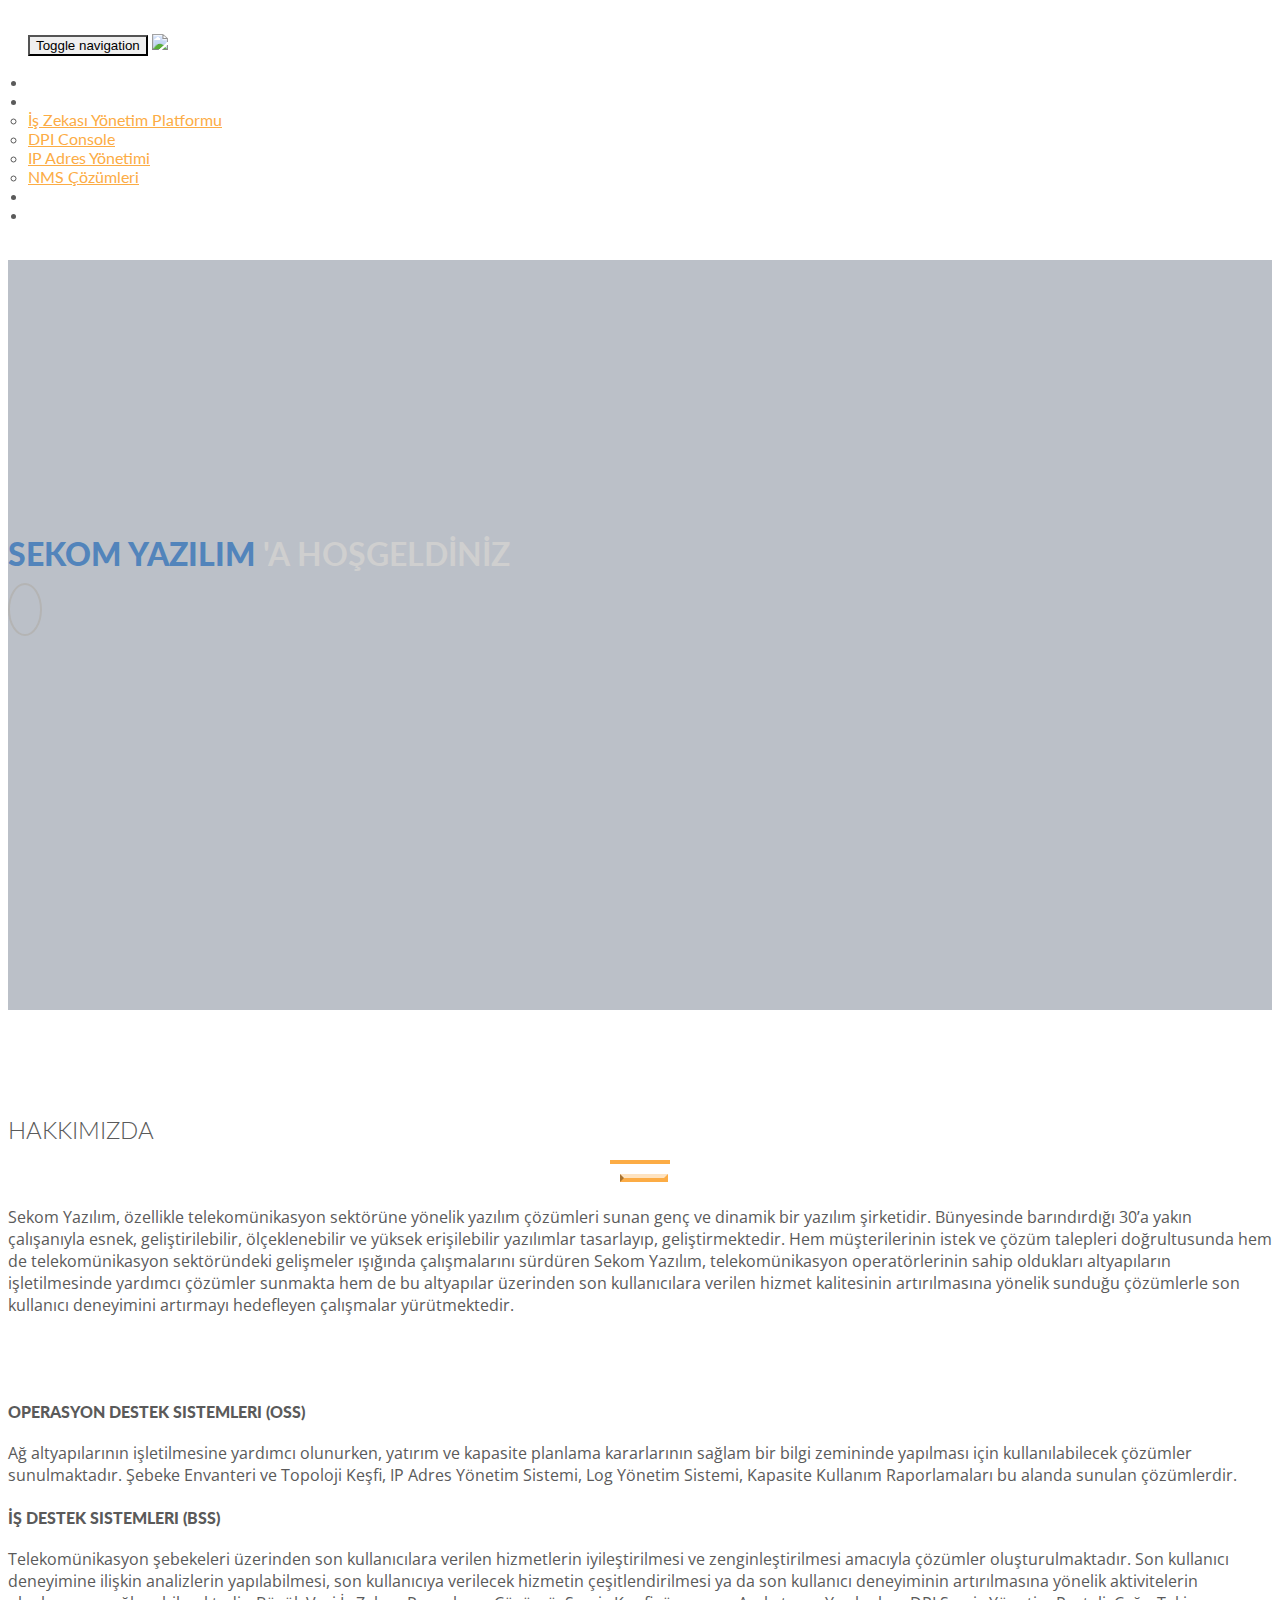
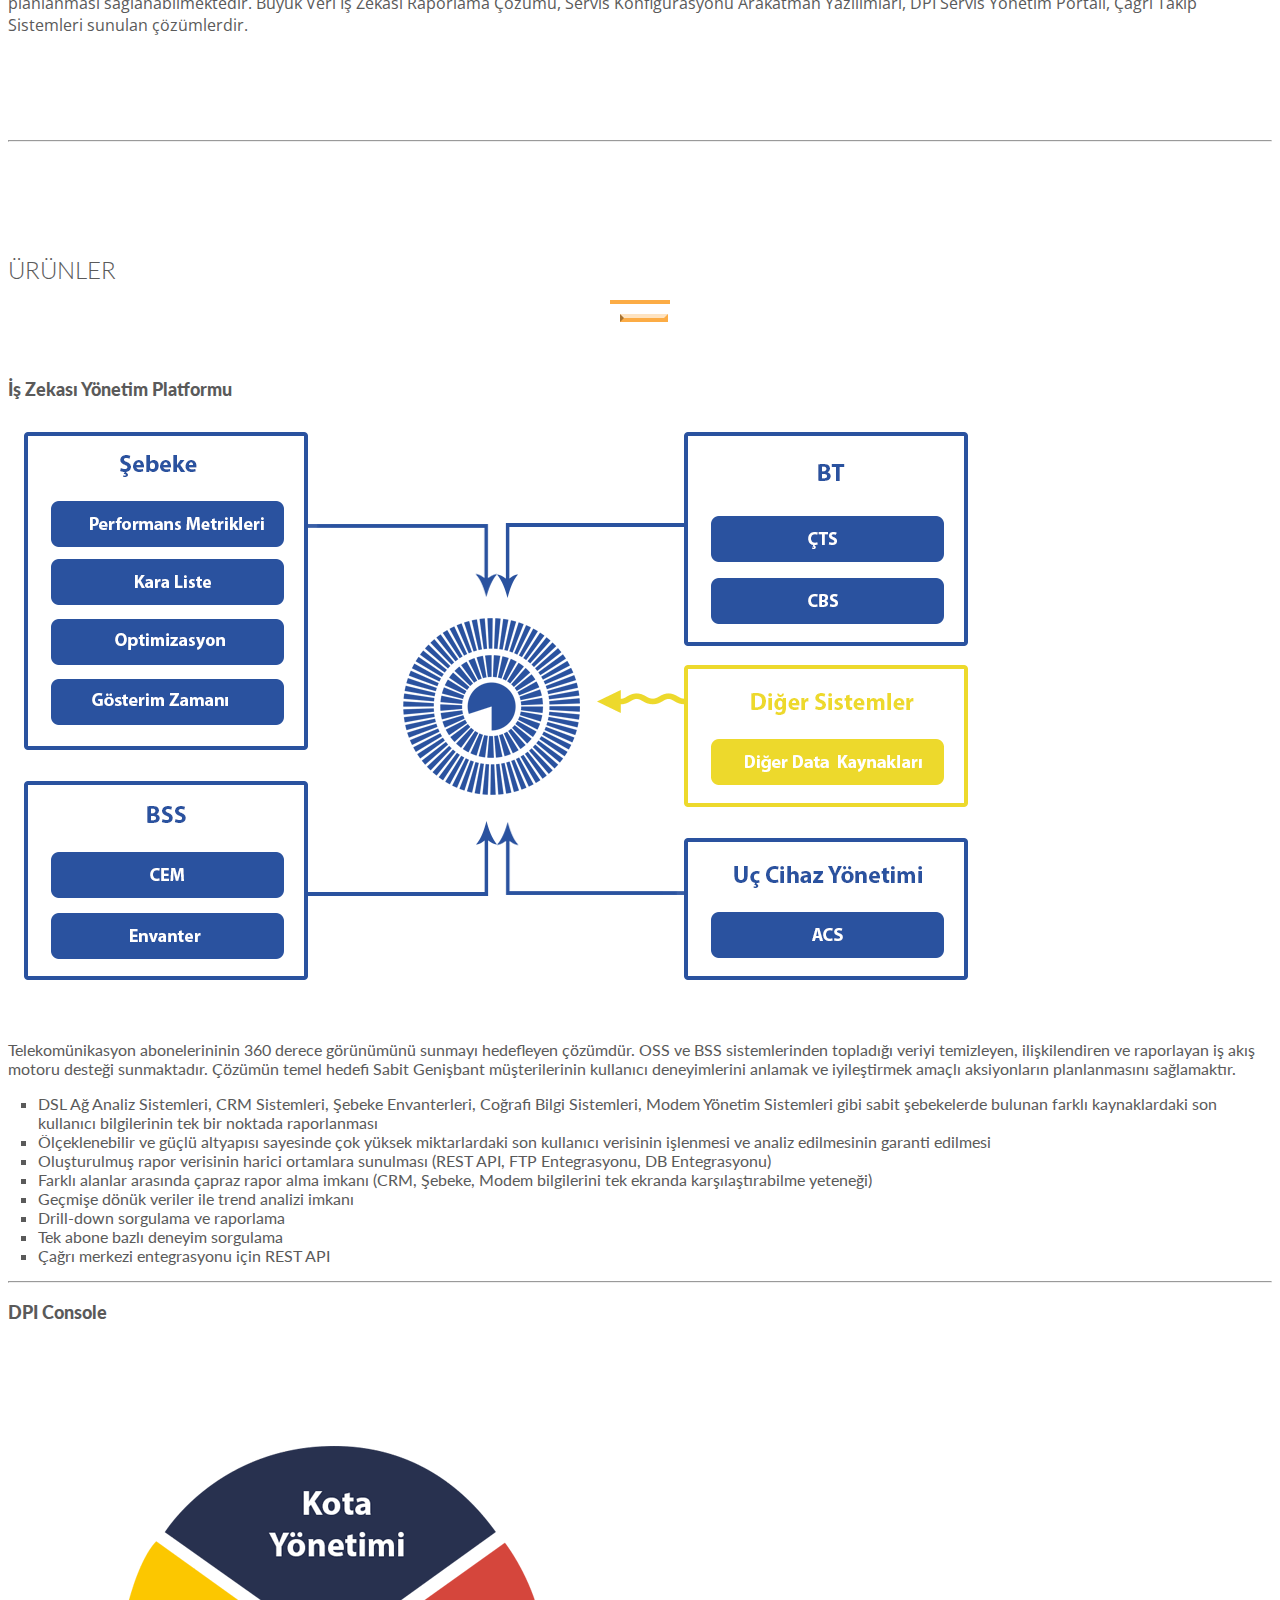
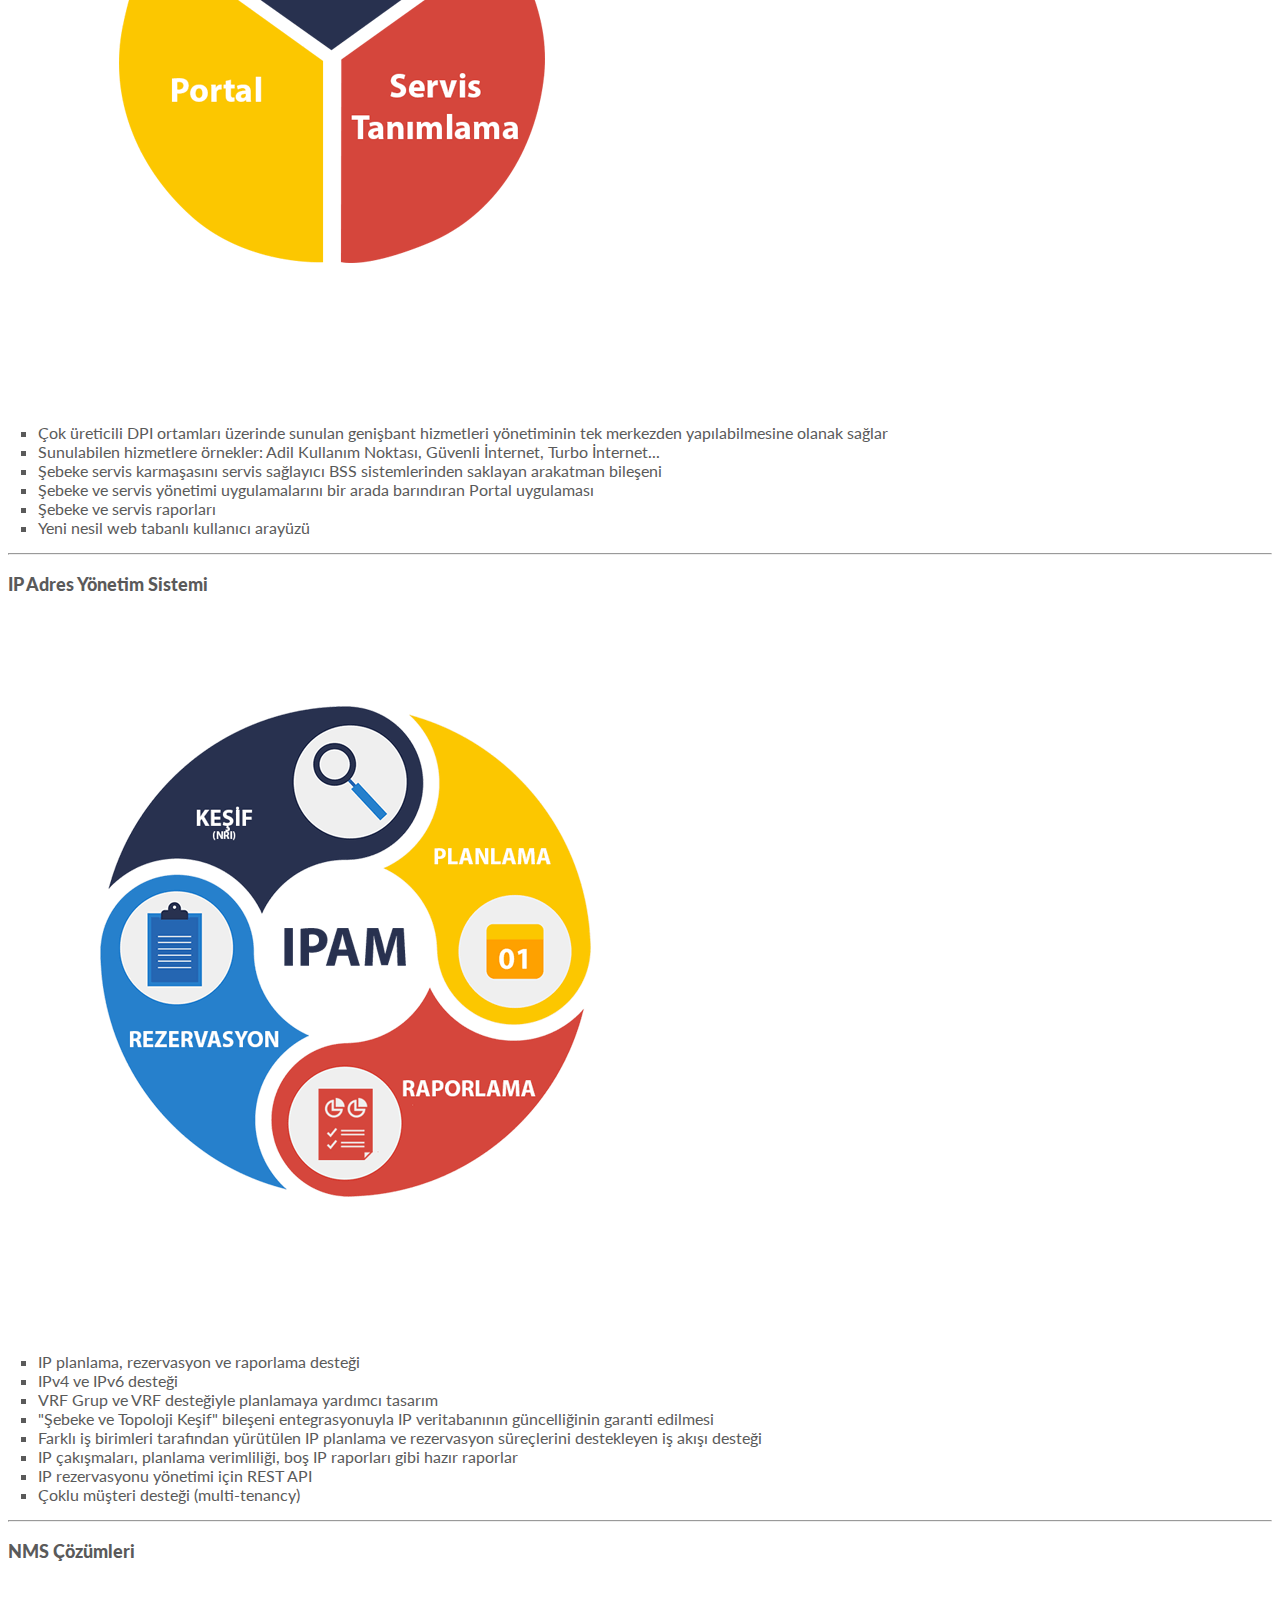
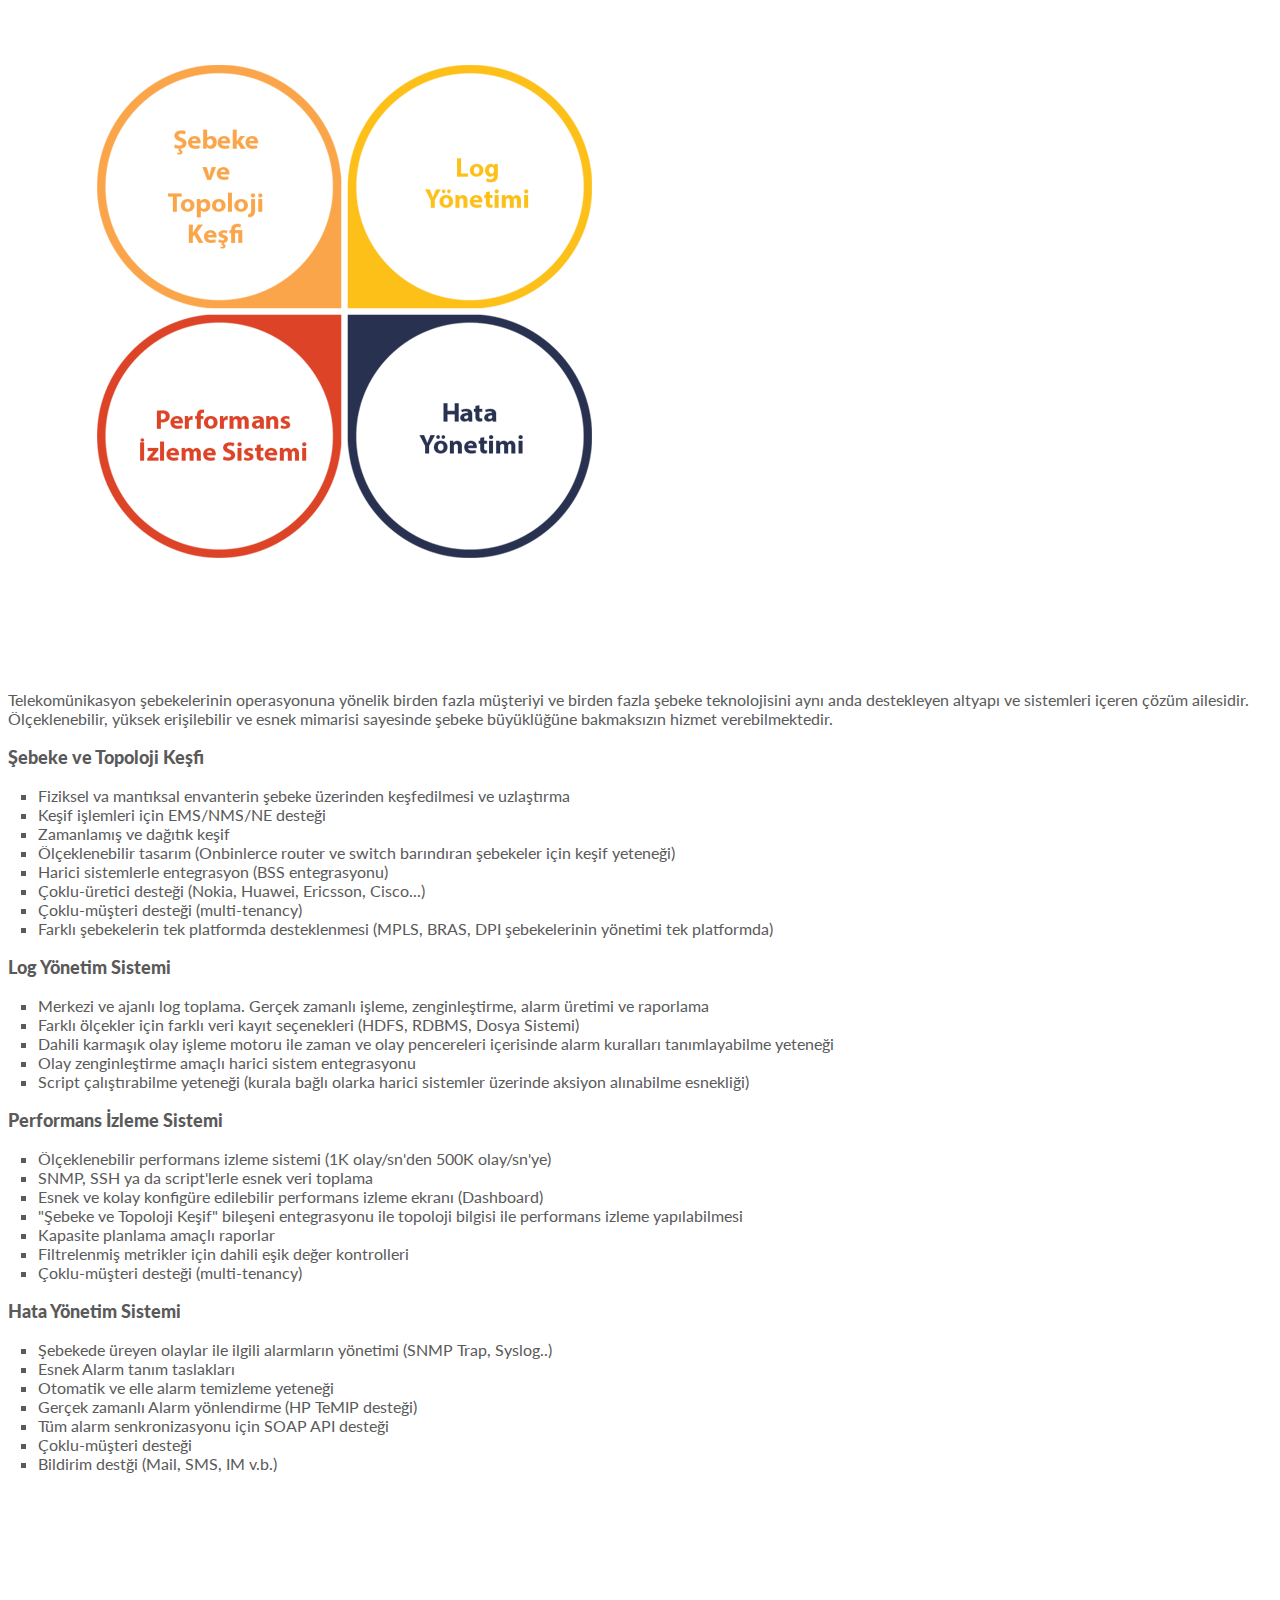
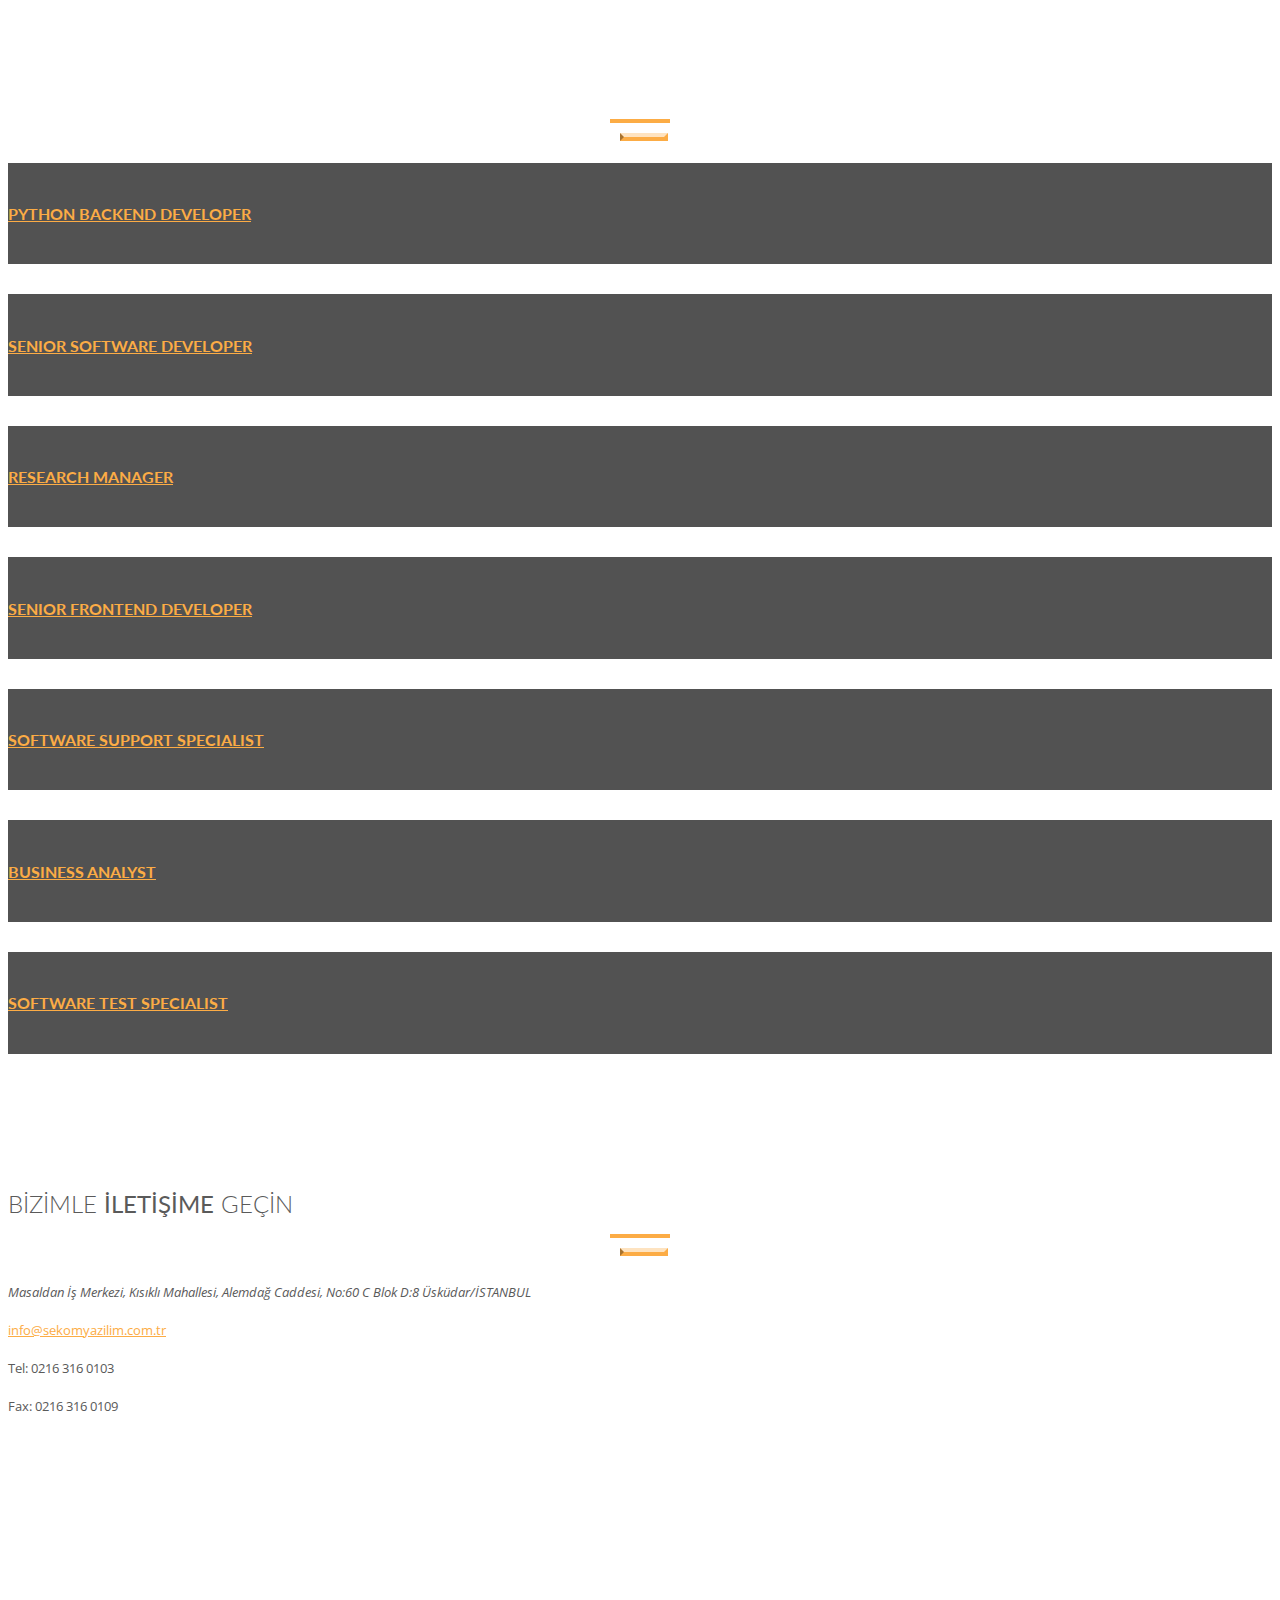
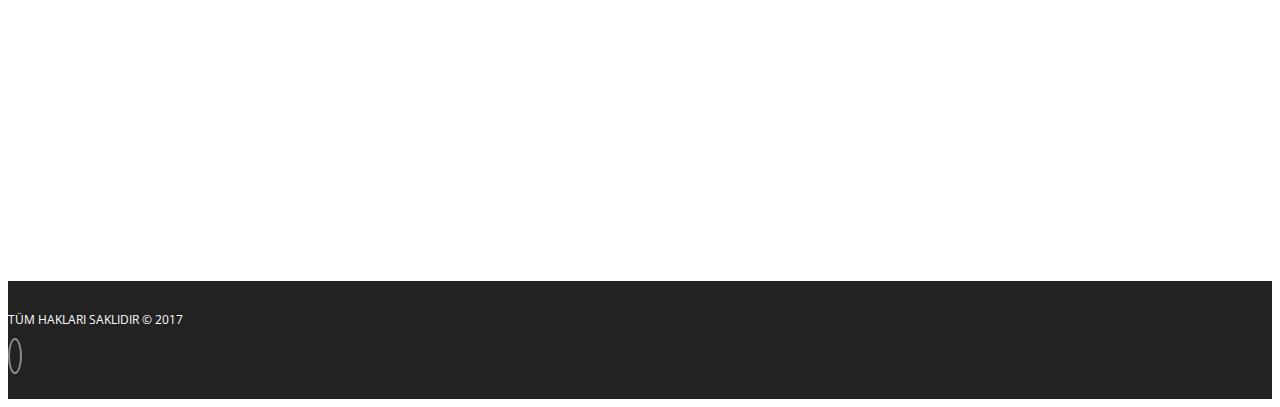
==== commit dba3f8b9: "Merge pull request #38 from sekomy/gh-pages" ====
--- a/index.html
+++ b/index.html
@@ -95,6 +95,7 @@
     </nav>
     <!-- Home Page
     ==========================================-->
+    <canvas id="canvas"></canvas>
     <div id="home" class="text-center">
         <div class="overlay">
             <div class="content">
--- a/css/style.css
+++ b/css/style.css
@@ -0,0 +1,631 @@
+/*
+border-color: #435c77
+bg-color: #5284bb
+*/
+
+@import url(http://fonts.googleapis.com/css?family=Lato:100,300,400,700,900,100italic,300italic,400italic,700italic,900italic&subset=latin,latin-ext);
+@import url(http://fonts.googleapis.com/css?family=Open+Sans:300italic,400italic,600italic,700italic,800italic,700,300,600,800,400&subset=latin,latin-ext,greek,greek-ext);
+
+body, html{
+	font-family: 'Lato', sans-serif;
+	text-rendering: optimizeLegibility !important;
+	-webkit-font-smoothing: antialiased !important;
+	color: #5a5a5a;
+}
+
+h1{
+	text-transform: uppercase;
+}
+h1 strong{
+	font-weight: 900;
+}
+h2{
+	text-transform: uppercase;
+	line-height: 20px;
+	margin:  0;
+}
+h3{
+font-size: 18px;
+font-weight: 900;
+}
+h4{
+	text-transform: uppercase;
+}
+h5{
+	text-transform: uppercase;
+	font-weight: 700;
+	line-height: 20px;
+}
+p{
+	font-family: 'Open Sans', sans-serif;
+}
+p.intro{
+	font-size: 16px;
+	margin: 12px 0 0;
+	line-height: 24px;
+	font-family: 'Open Sans', sans-serif;
+}
+a{ color: #FCAC45;}
+a:hover,
+a:focus{
+	text-decoration: none;
+	color: #FCAC45;
+}
+
+.section-title hr{
+	border-color: #fcac45;
+	border-width: 4px;
+	width: 60px;
+	float: left;
+	clear: both;
+}
+.clearfix:after {
+     visibility: hidden;
+     display: block;
+     font-size: 0;
+     content: " ";
+     clear: both;
+     height: 0;
+     }
+.clearfix { display: inline-block; }
+* html .clearfix { height: 1%; }
+.clearfix { display: block; }
+ul, ol{
+	padding: 0;
+	webkit-padding: 0;
+	moz-padding: 0;
+}
+/* Navigation */
+#tf-menu {
+	padding: 20px;
+	transition: all 0.8s;
+}
+#tf-menu.navbar-default {
+	background-color: rgba(248, 248, 248, 0);
+	border-color: rgba(231, 231, 231, 0);
+}
+#tf-menu a.navbar-brand {
+text-transform: uppercase;
+font-size: 22px;
+color: #fff;
+font-weight: 900;
+}
+
+#tf-menu.navbar-default .navbar-nav > li > a {
+	text-transform: uppercase;
+	color: #FFF;
+	font-size: 12px;
+	letter-spacing: 1px;
+}
+.on {
+	background-color: #222222 !important;
+	padding: 0 !important;
+}
+.navbar-default .navbar-nav > .active > a, 
+.navbar-default .navbar-nav > .active > a:hover, 
+.navbar-default .navbar-nav > .active > a:focus {
+	color: #5284bb !important;
+	background-color: transparent;
+	font-weight: 700;
+}
+
+.navbar-toggle {
+	border-radius: 0;
+	}
+.navbar-default .navbar-toggle:hover, 
+.navbar-default .navbar-toggle:focus {
+	background-color: #FCAC45;
+	border-color: #FCAC45;
+	}
+.navbar-default .navbar-toggle:hover>.icon-bar {
+	background-color: #FFF;
+	}
+/* Home Style */
+#home{
+	background: url(../img/bg.jpg);
+	background-size: cover;
+	background-position: top;
+	background-attachment: fixed;
+	background-repeat: no-repeat;
+	color: #cfcfcf;
+}
+
+#home .overlay{
+	background: rgba(30,46,74,.3);
+	filter: progid:DXImageTransform.Microsoft.gradient( startColorstr='#cc000000', endColorstr='#66000000',GradientType=0 ); /* IE6-9 */
+	height: 750px;
+	background-attachment: fixed;
+}
+#home p.lead{
+	color: #e3e3e3;
+}
+
+.content{
+	position: relative;
+	padding: 20% 0 0;
+}
+
+.color{
+	color: #5284bb;
+}
+
+a.fa.fa-angle-down {
+	padding: 10px 15px;
+	color: #fff;
+	border: 2px solid #b4b4b4;
+	border-radius: 50%;
+	font-size: 24px;
+	margin-top: 200px;
+	transition: all 0.5s;
+	position: relative;
+	z-index: 10;
+}
+a.fa.fa-angle-down:hover{
+	background: #5284bb;
+	color: #ffffff;
+	border: 2px solid #435c77;
+}
+/* About Section */
+#about, #products{
+	padding: 80px 0;
+}
+ul.about-list{ margin: 30px 0 0 ;}
+ul.about-list li{
+	display: block;
+	font-size: 16px;
+	line-height: 30px;
+	font-family: 'Open Sans', sans-serif;
+}
+ul.about-list li span{ 
+	margin-right: 10px;
+}
+
+/* Team Section */
+#contact{
+
+}
+.section-title.center{
+	padding: 30px 0;
+}
+.section-title h2,
+.section-title.center h2{
+	font-weight: 300;
+}
+.section-title.center .line{
+	border-top: 4px solid #fcac45;
+	height: 10px;
+	width: 60px;
+	text-align: center;
+	margin: 0 auto;
+	margin-top: 20px;
+}
+
+.section-title.center hr {
+	border-top: 4px solid rgba(252, 172, 69, 0.34);
+	width: 40px;
+	text-align: center;
+	margin-top: 10px;
+	position: relative;
+	left: 17%;
+}
+#team{ margin: 0 auto}
+#team .item{
+    padding: 0;
+    margin: 15px;
+    color: #FFF;
+    text-align: center;
+}
+
+img.img-circle.team-img {
+	width: 120px;
+	height: 120px;
+	border: 4px solid transparent;
+	transition: all 0.5s;
+}
+#contact .item .thumbnail:hover>img.img-circle.team-img{
+	border: 4px solid #FCAC45;
+}
+#contact .thumbnail {
+	background: transparent;
+	border: 0;
+}
+
+#contact .thumbnail .caption {
+	padding: 9px;
+	color: #F2F2F2;
+}
+
+.owl-theme .owl-controls .owl-page span {
+	display: block;
+	width: 10px;
+	height: 10px;
+	margin: 5px 7px;
+	filter: Alpha(Opacity=1);
+	opacity: 1;
+	-webkit-border-radius: 0;
+	-moz-border-radius: 20px;
+	border-radius: 0;
+	background: #FFFFFF;
+	transition: all 0.5s;
+}
+
+.owl-theme .owl-controls .owl-page.active span, 
+.owl-theme .owl-controls.clickable .owl-page:hover span {
+	filter: Alpha(Opacity=100);
+	opacity: 1;
+	background: #FCAC45;
+}
+.owl-theme .owl-controls .owl-page.active span{
+	background: #FCAC45;
+}
+
+/* Services Section */
+#tf-services{
+	padding: 80px 0;
+}
+
+.space{
+	margin-top: 40px;
+}
+
+#tf-services i.fa {
+	font-size: 40px;
+	border: 4px solid #FCAC45;
+	width: 100px;
+	height: 100px;
+	padding: 27px 25px;
+	margin-bottom: 10px;
+	border-radius: 50%;
+	transition: all 0.5s;
+}
+
+#tf-services i.fa.fa-mobile{
+	font-size: 50px;
+	padding: 20px 25px;
+}
+
+#tf-services .service:hover>i.fa{
+	background: #FCAC45;
+	color: #ffffff;
+}
+
+/* Clients Section */
+#tf-clients{
+	background: url(../img/bg-2.jpg);
+	background-size: cover;
+	background-position: center;
+	background-attachment: fixed;
+	background-repeat: no-repeat;
+	color: #ffffff;
+}
+
+#tf-clients .overlay{
+	background: -moz-linear-gradient(top,  rgba(0,0,0,0.8) 0%, rgba(0,0,0,0.73) 17%, rgba(0,0,0,0.66) 35%, rgba(0,0,0,0.55) 62%, rgba(0,0,0,0.4) 100%); /* FF3.6+ */
+	background: -webkit-gradient(linear, left top, left bottom, color-stop(0%,rgba(0,0,0,0.8)), color-stop(17%,rgba(0,0,0,0.73)), color-stop(35%,rgba(0,0,0,0.66)), color-stop(62%,rgba(0,0,0,0.55)), color-stop(100%,rgba(0,0,0,0.4))); /* Chrome,Safari4+ */
+	background: -webkit-linear-gradient(top,  rgba(0,0,0,0.8) 0%,rgba(0,0,0,0.73) 17%,rgba(0,0,0,0.66) 35%,rgba(0,0,0,0.55) 62%,rgba(0,0,0,0.4) 100%); /* Chrome10+,Safari5.1+ */
+	background: -o-linear-gradient(top,  rgba(0,0,0,0.8) 0%,rgba(0,0,0,0.73) 17%,rgba(0,0,0,0.66) 35%,rgba(0,0,0,0.55) 62%,rgba(0,0,0,0.4) 100%); /* Opera 11.10+ */
+	background: -ms-linear-gradient(top,  rgba(0,0,0,0.8) 0%,rgba(0,0,0,0.73) 17%,rgba(0,0,0,0.66) 35%,rgba(0,0,0,0.55) 62%,rgba(0,0,0,0.4) 100%); /* IE10+ */
+	background: linear-gradient(to bottom,  rgba(0,0,0,0.8) 0%,rgba(0,0,0,0.73) 17%,rgba(0,0,0,0.66) 35%,rgba(0,0,0,0.55) 62%,rgba(0,0,0,0.4) 100%); /* W3C */
+	filter: progid:DXImageTransform.Microsoft.gradient( startColorstr='#cc000000', endColorstr='#66000000',GradientType=0 ); /* IE6-9 */
+	padding: 80px 0;
+	background-attachment: fixed;
+}
+
+#clients .item{
+    padding: 0;
+    margin: 35px;
+    color: #FFF;
+    text-align: center;
+}
+/* Gallery Section 
+==============================*/
+#tf-works{
+	padding: 80px 0;
+}
+.categories{ 
+	padding: 10px 0;
+}
+ul.cat li{
+	display: inline-block;
+}
+#tf-works li.pull-right {
+	margin-top: 10px;
+}
+ol.type li{
+	display: inline-block;
+	margin-left: 20px;
+}
+ol.type li:after{
+	content: ' | ';
+	margin-left: 20px;
+}
+ol.type li:last-child:after { content: ''; }
+ol.type li a{ color: #222222}
+ol.type li a.active { font-weight: 700; }
+.isotope-item { z-index: 2 }
+.isotope-hidden.isotope-item { z-index: 1 }
+.isotope,
+.isotope .isotope-item {
+    /* change duration value to whatever you like */
+    -webkit-transition-duration: 0.8s;
+    -moz-transition-duration: 0.8s;
+    transition-duration: 0.8s;
+}
+.isotope-item {
+    margin-right: -1px;
+    -webkit-backface-visibility: hidden;
+    backface-visibility: hidden;
+}
+.isotope {
+    -webkit-backface-visibility: hidden;
+    backface-visibility: hidden;
+    -webkit-transition-property: height, width;
+    -moz-transition-property: height, width;
+    transition-property: height, width;
+}
+.isotope .isotope-item {
+    -webkit-backface-visibility: hidden;
+    backface-visibility: hidden;
+    -webkit-transition-property: -webkit-transform, opacity;
+    -moz-transition-property: -moz-transform, opacity;
+    transition-property: transform, opacity;
+}
+.portfolio-item{
+	margin-bottom: 30px;
+}
+.portfolio-item .hover-bg{
+	height: 260px;
+	overflow: hidden;
+	position: relative;
+}
+
+.hover-bg .hover-text {
+	position: absolute;
+	text-align: center;
+	margin: 0 auto;
+	color: #ffffff;
+	background: rgba(0, 0, 0, 0.66);
+	padding: 25% 0;
+	height: 100%;
+	width: 100%;
+	opacity: 0;
+    transition: all 0.5s;
+}
+.hover-bg .hover-text>h4{
+	opacity: 0;
+	-webkit-transform: translateY(100%);
+            transform: translateY(100%);
+            transition: all 0.3s;
+}
+.hover-bg:hover .hover-text>h4{
+	opacity: 1;
+    -webkit-backface-visibility:hidden;
+    -webkit-transform: translateY(0);
+            transform: translateY(0);
+}
+.hover-bg .hover-text>i{
+	opacity: 0;
+	-webkit-transform: translateY(0);
+            transform: translateY(0);
+            transition: all 0.3s;
+}
+.hover-bg:hover .hover-text>i{
+	opacity: 1;
+    -webkit-backface-visibility:hidden;
+   -webkit-transform: translateY(100%);
+            transform: translateY(100%);
+}
+.hover-bg:hover .hover-text{
+	opacity: 1;
+}
+#tf-works i.fa {
+	height: 30px;
+	width: 30px;
+	border: 1px solid #FCAC45;
+	font-size: 20px;
+	padding: 5px;
+	border-radius: 50%;
+	color: #FCAC45;
+}
+/* Testimonials Section */
+#human-resource{
+	background: url(../img/bg.jpg);
+	background-size: cover;
+	background-position: center;
+	background-attachment: fixed;
+	background-repeat: no-repeat;
+	color: #ffffff;
+}
+
+#human-resource .overlay{
+	background: -moz-linear-gradient(top,  rgba(0,0,0,0.8) 0%, rgba(0,0,0,0.73) 17%, rgba(0,0,0,0.66) 35%, rgba(0,0,0,0.55) 62%, rgba(0,0,0,0.4) 100%); /* FF3.6+ */
+	background: -webkit-gradient(linear, left top, left bottom, color-stop(0%,rgba(0,0,0,0.8)), color-stop(17%,rgba(0,0,0,0.73)), color-stop(35%,rgba(0,0,0,0.66)), color-stop(62%,rgba(0,0,0,0.55)), color-stop(100%,rgba(0,0,0,0.4))); /* Chrome,Safari4+ */
+	background: -webkit-linear-gradient(top,  rgba(0,0,0,0.8) 0%,rgba(0,0,0,0.73) 17%,rgba(0,0,0,0.66) 35%,rgba(0,0,0,0.55) 62%,rgba(0,0,0,0.4) 100%); /* Chrome10+,Safari5.1+ */
+	background: -o-linear-gradient(top,  rgba(0,0,0,0.8) 0%,rgba(0,0,0,0.73) 17%,rgba(0,0,0,0.66) 35%,rgba(0,0,0,0.55) 62%,rgba(0,0,0,0.4) 100%); /* Opera 11.10+ */
+	background: -ms-linear-gradient(top,  rgba(0,0,0,0.8) 0%,rgba(0,0,0,0.73) 17%,rgba(0,0,0,0.66) 35%,rgba(0,0,0,0.55) 62%,rgba(0,0,0,0.4) 100%); /* IE10+ */
+	background: linear-gradient(to bottom,  rgba(0,0,0,0.8) 0%,rgba(0,0,0,0.73) 17%,rgba(0,0,0,0.66) 35%,rgba(0,0,0,0.55) 62%,rgba(0,0,0,0.4) 100%); /* W3C */
+	filter: progid:DXImageTransform.Microsoft.gradient( startColorstr='#cc000000', endColorstr='#66000000',GradientType=0 ); /* IE6-9 */
+	padding: 80px 0;
+	background-attachment: fixed;
+}
+#testimonial {
+	padding: 30px 0;
+}
+#testimonial .item{
+    display: block;
+    width: 100%;
+    height: auto;
+}
+
+#testimonial .item p {
+	font-weight: 400;
+	margin: 30px 0;
+	color: #d1d1d1;
+}
+/* Contact Section */
+#tf-contact{
+	padding: 80px 0;
+}
+
+label {
+	float: left;
+	font-size: 12px;
+	font-weight: 400;
+	font-family: 'Open Sans', sans-serif;
+}
+#tf-contact .form-control {
+	display: block;
+	width: 100%;
+	padding: 6px 12px;
+	font-size: 14px;
+	line-height: 1.42857143;
+	color: #555;
+	background-color: #fff;
+	background-image: none;
+	border: 1px solid #ccc;
+	border-radius: 2px;
+	-webkit-box-shadow: none;
+	box-shadow: none;
+	-webkit-transition: none;
+	-o-transition: none;
+	transition: none;
+}
+
+#tf-contact .form-control:focus {
+	border-color: inherit;
+	outline: 0;
+	-webkit-box-shadow: transparent;
+	box-shadow: transparent;
+}
+
+button.btn.tf-btn.btn-default {
+	float: right;
+	background: #FCAC45;
+	border: 0;
+	border-radius: 0;
+	padding: 10px 40px;
+	color: #ffffff;
+	text-transform: uppercase;
+}
+
+.btn:active, .btn.active {
+	background-image: none;
+	outline: 0;
+	-webkit-box-shadow: none;
+	box-shadow: none;
+}
+
+.btn:focus, 
+.btn:active:focus, 
+.btn.active:focus, 
+.btn.focus, 
+.btn:active.focus, 
+.btn.active.focus {
+	outline: thin dotted;
+	outline: none;
+	outline-offset: none;
+}
+/* Footer */
+nav#footer{
+	background: #222222;
+	color: #ffffff;
+	padding: 20px 0 15px 0;
+}
+nav#footer .fnav{ vertical-align: middle;}
+ul.footer-social li{
+	display: inline-block;
+	margin-right: 10px;
+}
+nav#footer p{
+	font-size: 12px;
+	margin-top: 10px;
+}
+#footer i.fa {
+	height: 30px;
+	width: 30px;
+	border: 2px solid #8c8c8c;
+	font-size: 20px;
+	padding: 4px 5px;
+	border-radius: 50%;
+	color: #8c8c8c;
+	transition: all 0.5s;
+}
+#footer i.fa:hover{
+	background: #FCAC45;
+	border-color: #FCAC45;
+	color: #ffffff; }
+
+
+/* Custom CSS */	
+.logo img {
+	margin-top: -30px;
+	width: 300px;
+}
+
+@media (min-width: 1025px) and (max-width: 1201px) {
+	.logo img {
+		width: 200px;
+	}	
+}
+
+@media (max-width: 1024px) {
+	.logo img {
+		width: 150px;
+		margin-top: -10px;
+	}	
+}
+
+.scrollTopContainer { min-height: 80px; }
+.marT15 { margin-top: 15px; }
+.marR10 { margin-right: 10px; }
+.menu li a:hover{ color: #fcac45 !important; }
+.dropDownIcon{ cursor: pointer !important; }
+.open.DropDownOpen:before { 
+	position: absolute;
+    content: "";
+    width: 0;
+    height: 0;
+    border-left: 10px solid transparent;
+    border-right: 10px solid transparent;
+    border-bottom: 10px solid white;
+    bottom: -3px;
+    right: 45px;
+    z-index: 10000;}
+
+.DropDownOpen .dropDownIcon:after{
+	content: "";
+    width: 0;
+    height: 0;
+    border-left: 5px solid transparent;
+    border-right: 5px solid transparent;
+    border-top: 5px solid white;
+    position: absolute;
+    top: 23px;
+    right: 2px;
+}
+
+@media (max-width: 1024px){
+	.open.DropDownOpen:before { display: none; content: "" }
+}    
+.open.DropDownOpen a { background: none !important }
+.pad0 { padding: 0 !important; }
+.marT20 { margin-top: 20px; }
+.padT20 { padding-top: 20px; }
+.dropdown-menu .active a { color: #568bc5 !important; font-weight: bold; }
+.map { width: 100%; height: 400px; }
+.portfolio-box{ background: rgba(0,0,0, .68); padding: 20px 0; }
+.portfolio-box a { display: block; }
+.list-style{ padding-left: 30px !important;}
+.list-style li{ list-style-type: square;}
+
+
+canvas {
+	position: absolute;
+	top: 0;
+	left: 0;
+	right: 0;
+	z-index: 1;
+	width: 100%;
+	height: 100%;
+	overflow: hidden;
+}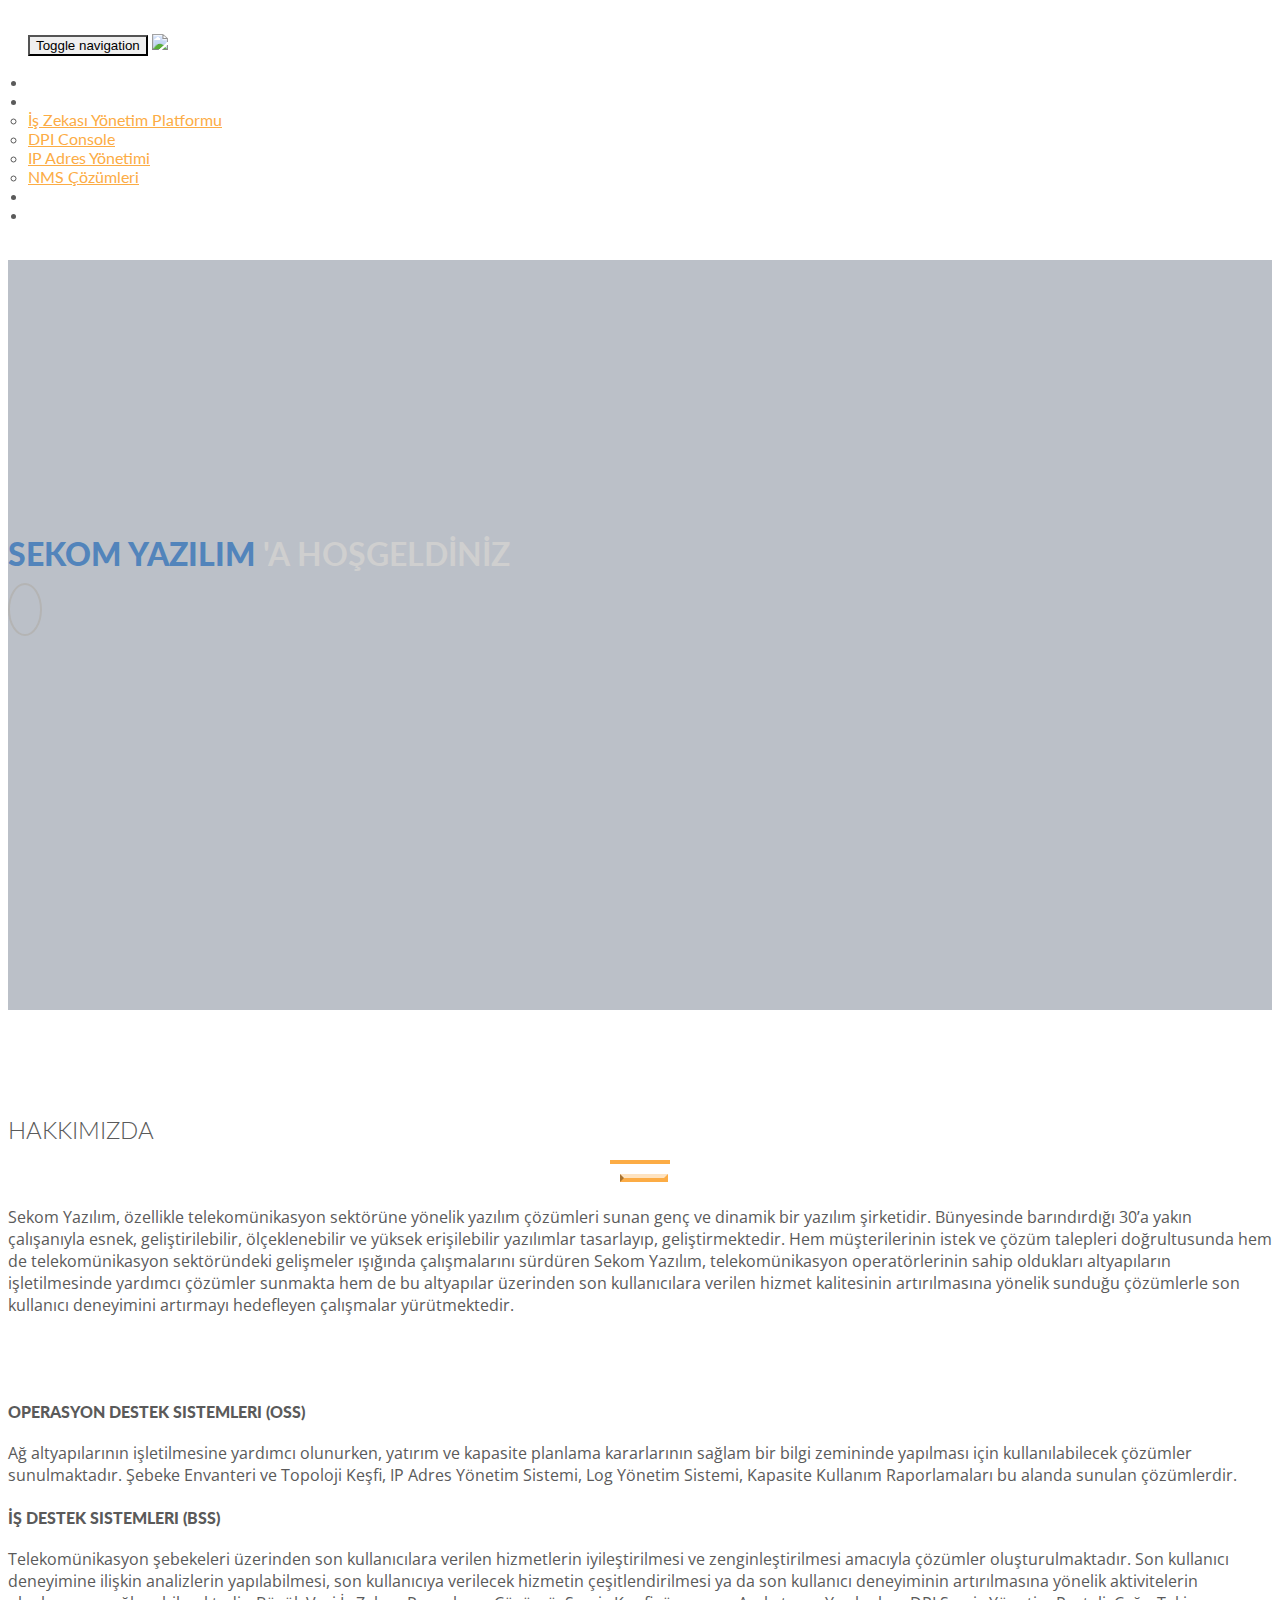
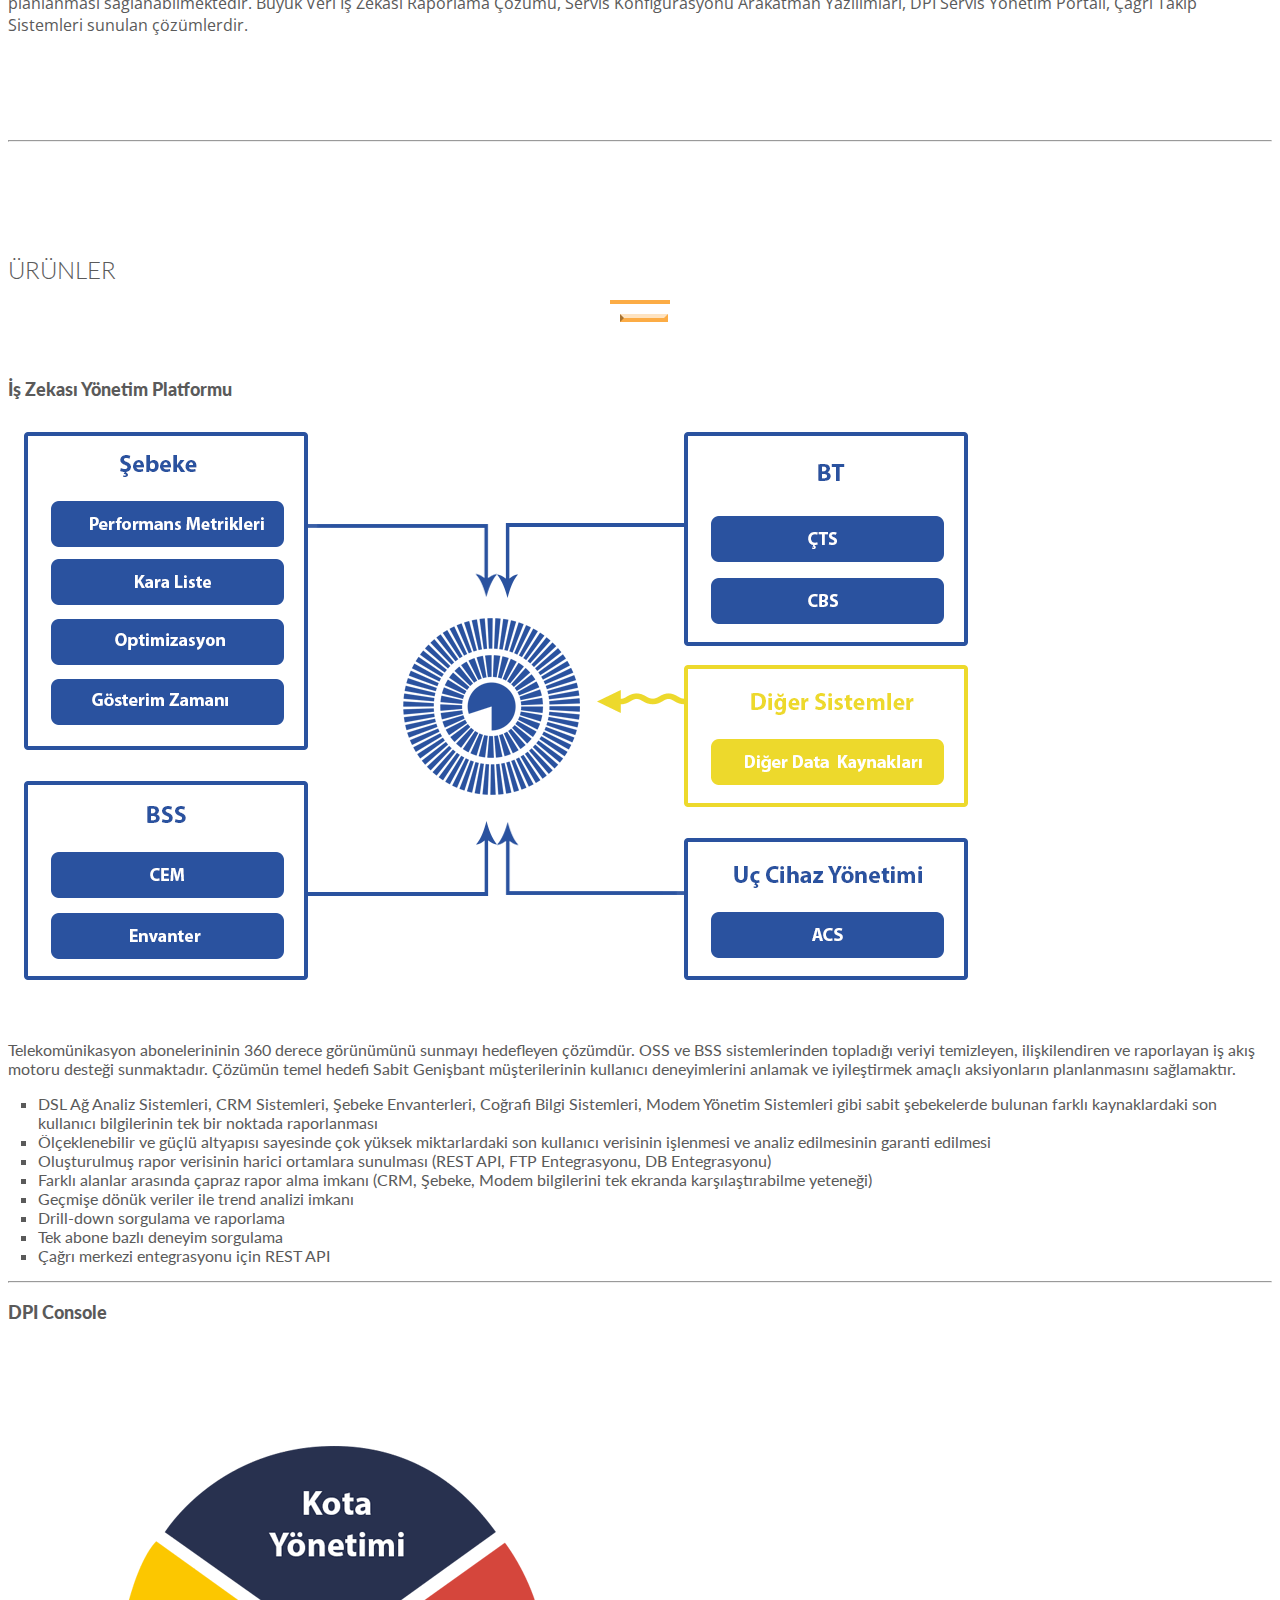
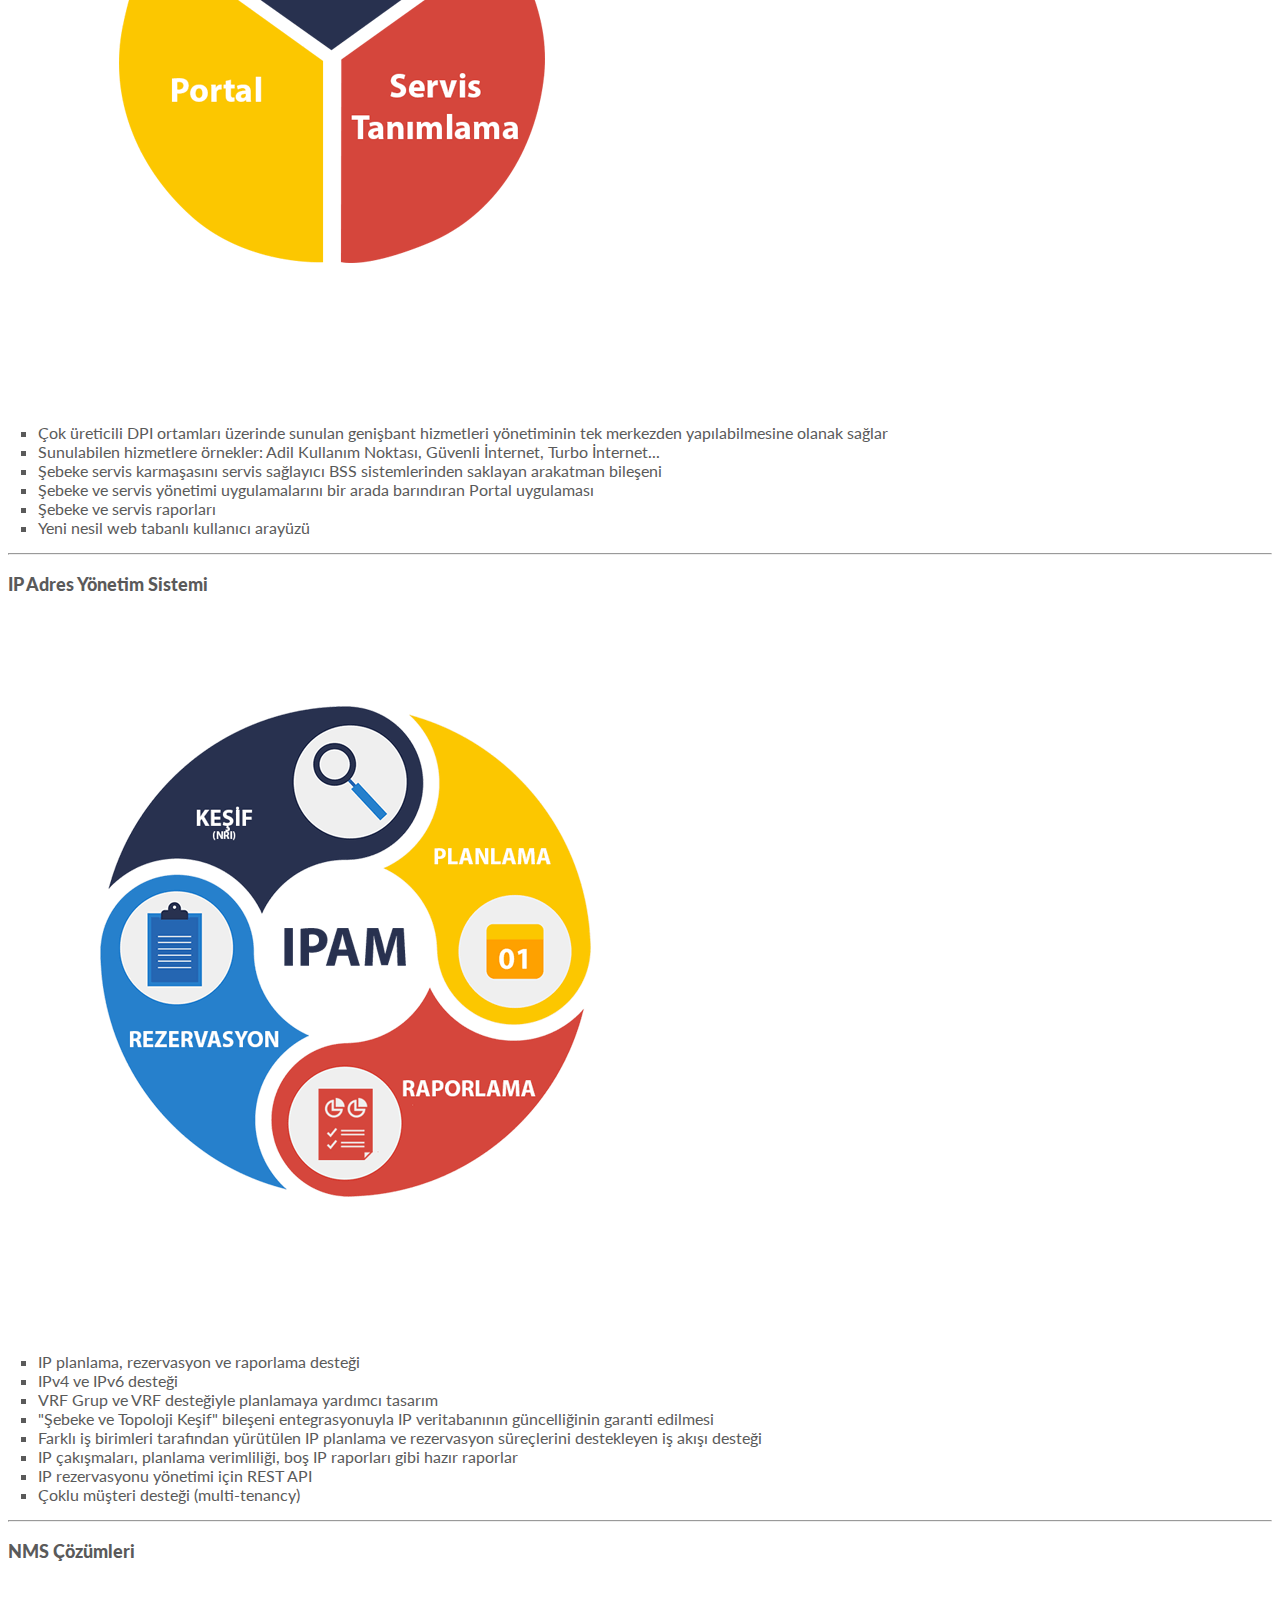
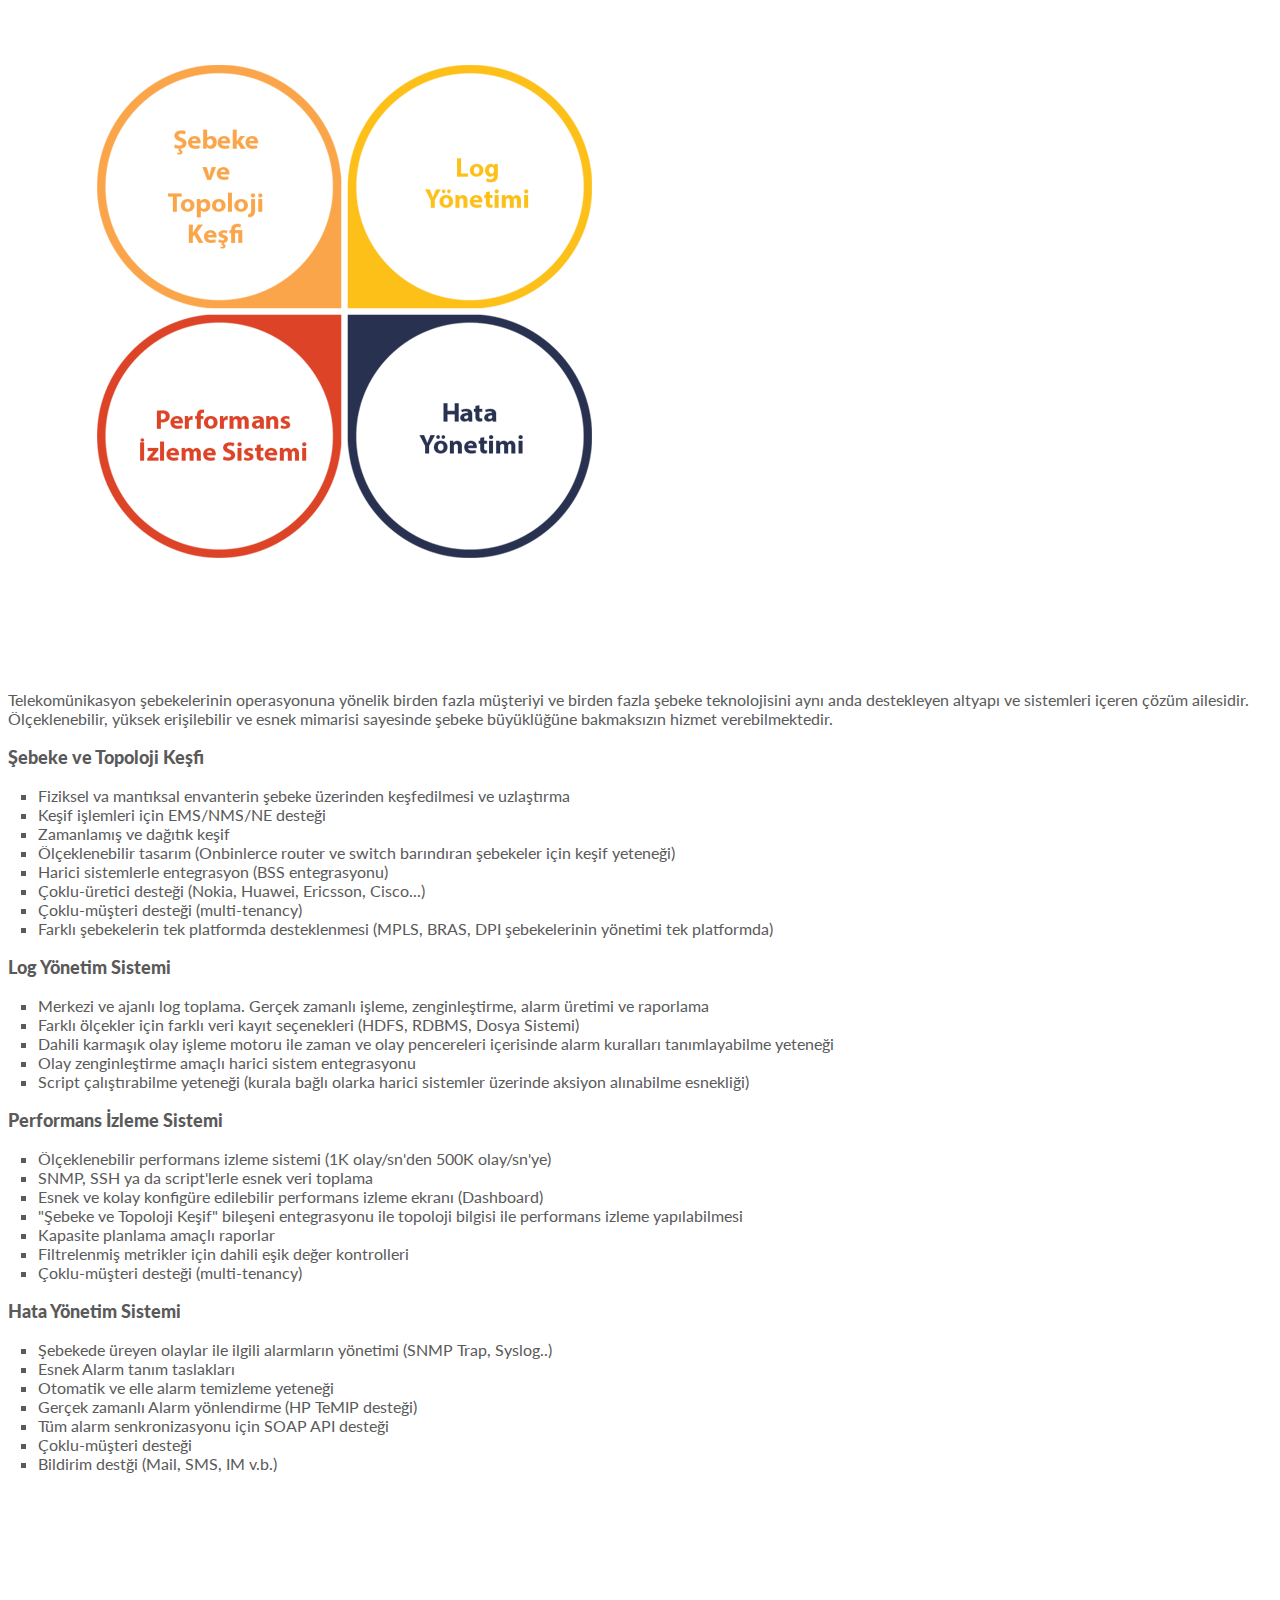
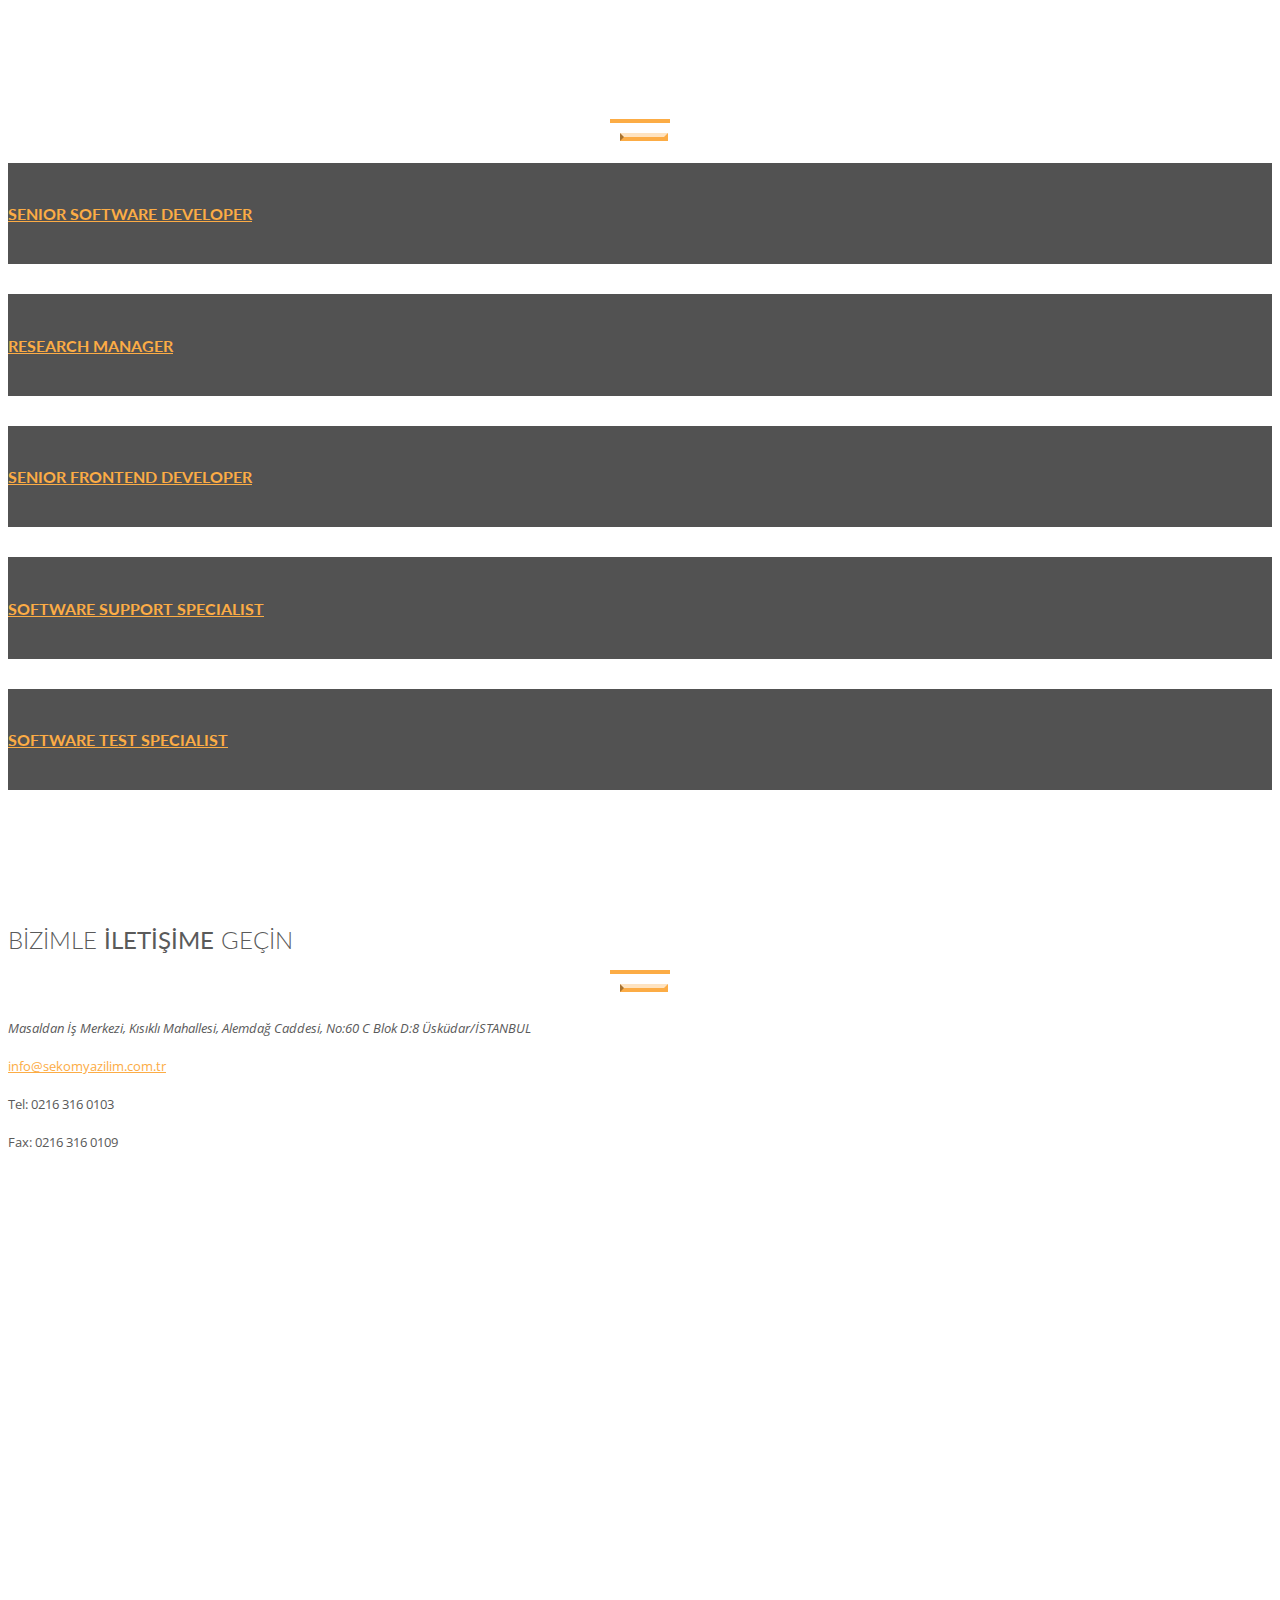
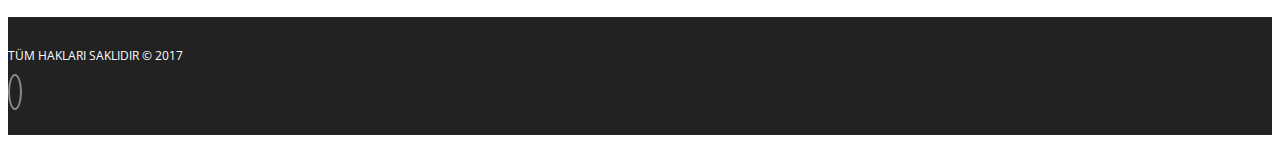
==== commit ea89c8b8: "remove some recruitment block" ====
--- a/index.html
+++ b/index.html
@@ -339,7 +339,7 @@
                     </div>
                 </div>
                 <div class="row">
-                    <div class="col-sm-6 col-md-4 col-lg-4 branding">
+                    <!-- <div class="col-sm-6 col-md-4 col-lg-4 branding">
                         <div class="portfolio-item">
                             <div class="portfolio-box">
                                 <a target="_blank" href="docs/pyton_backend_developer.pdf">
@@ -347,7 +347,7 @@
                                 </a>
                             </div>
                         </div>
-                    </div>
+                    </div> -->
                     <div class="col-sm-6 col-md-4 col-lg-4 branding">
                         <div class="portfolio-item">
                             <div class="portfolio-box">
@@ -393,7 +393,7 @@
                             </div>
                         </div>
                     </div>
-                    <div class="col-sm-6 col-md-4 col-lg-4 branding">
+                    <!-- <div class="col-sm-6 col-md-4 col-lg-4 branding">
                         <div class="portfolio-item">
                             <div class="portfolio-box">
                                 <a target="_blank" href="docs/is_analisti.pdf">
@@ -401,7 +401,7 @@
                                 </a>
                             </div>
                         </div>
-                    </div>
+                    </div> -->
                     <div class="col-sm-6 col-md-4 col-lg-4 branding">
                         <div class="portfolio-item">
                             <div class="portfolio-box">
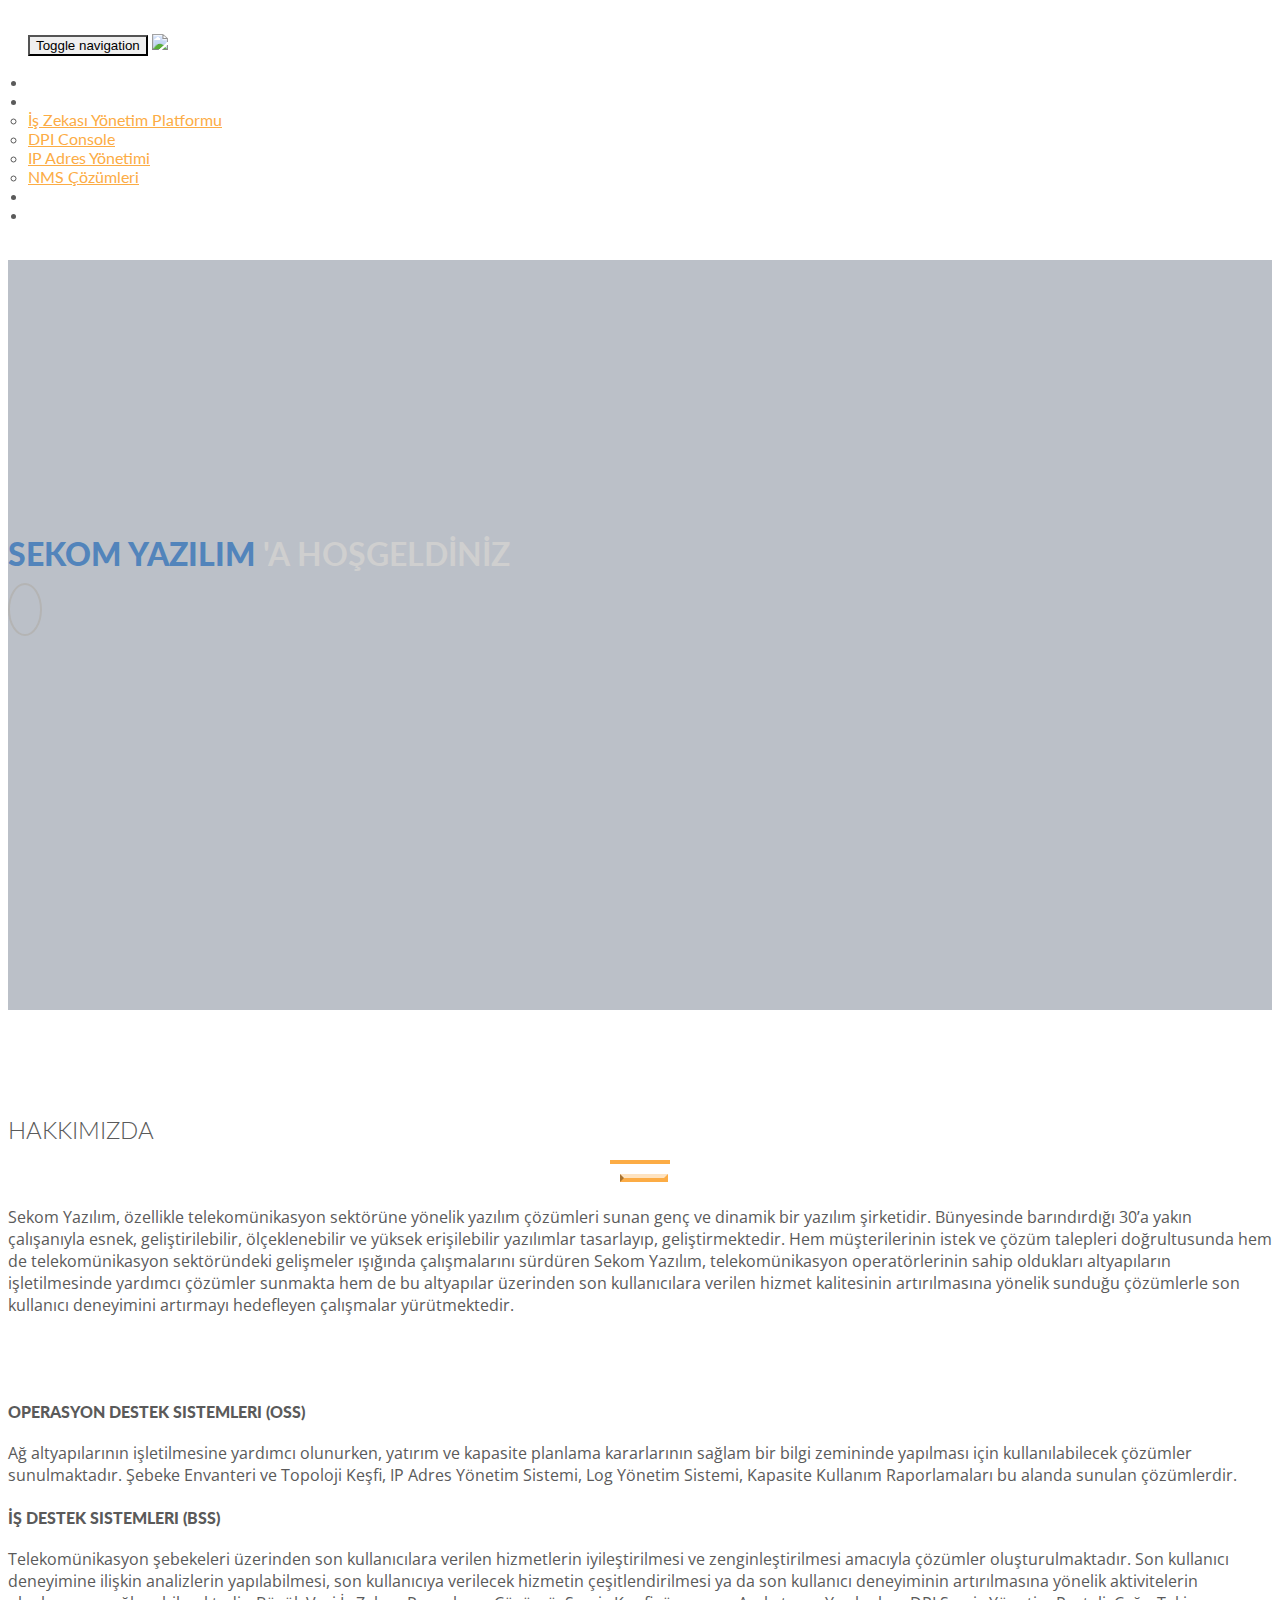
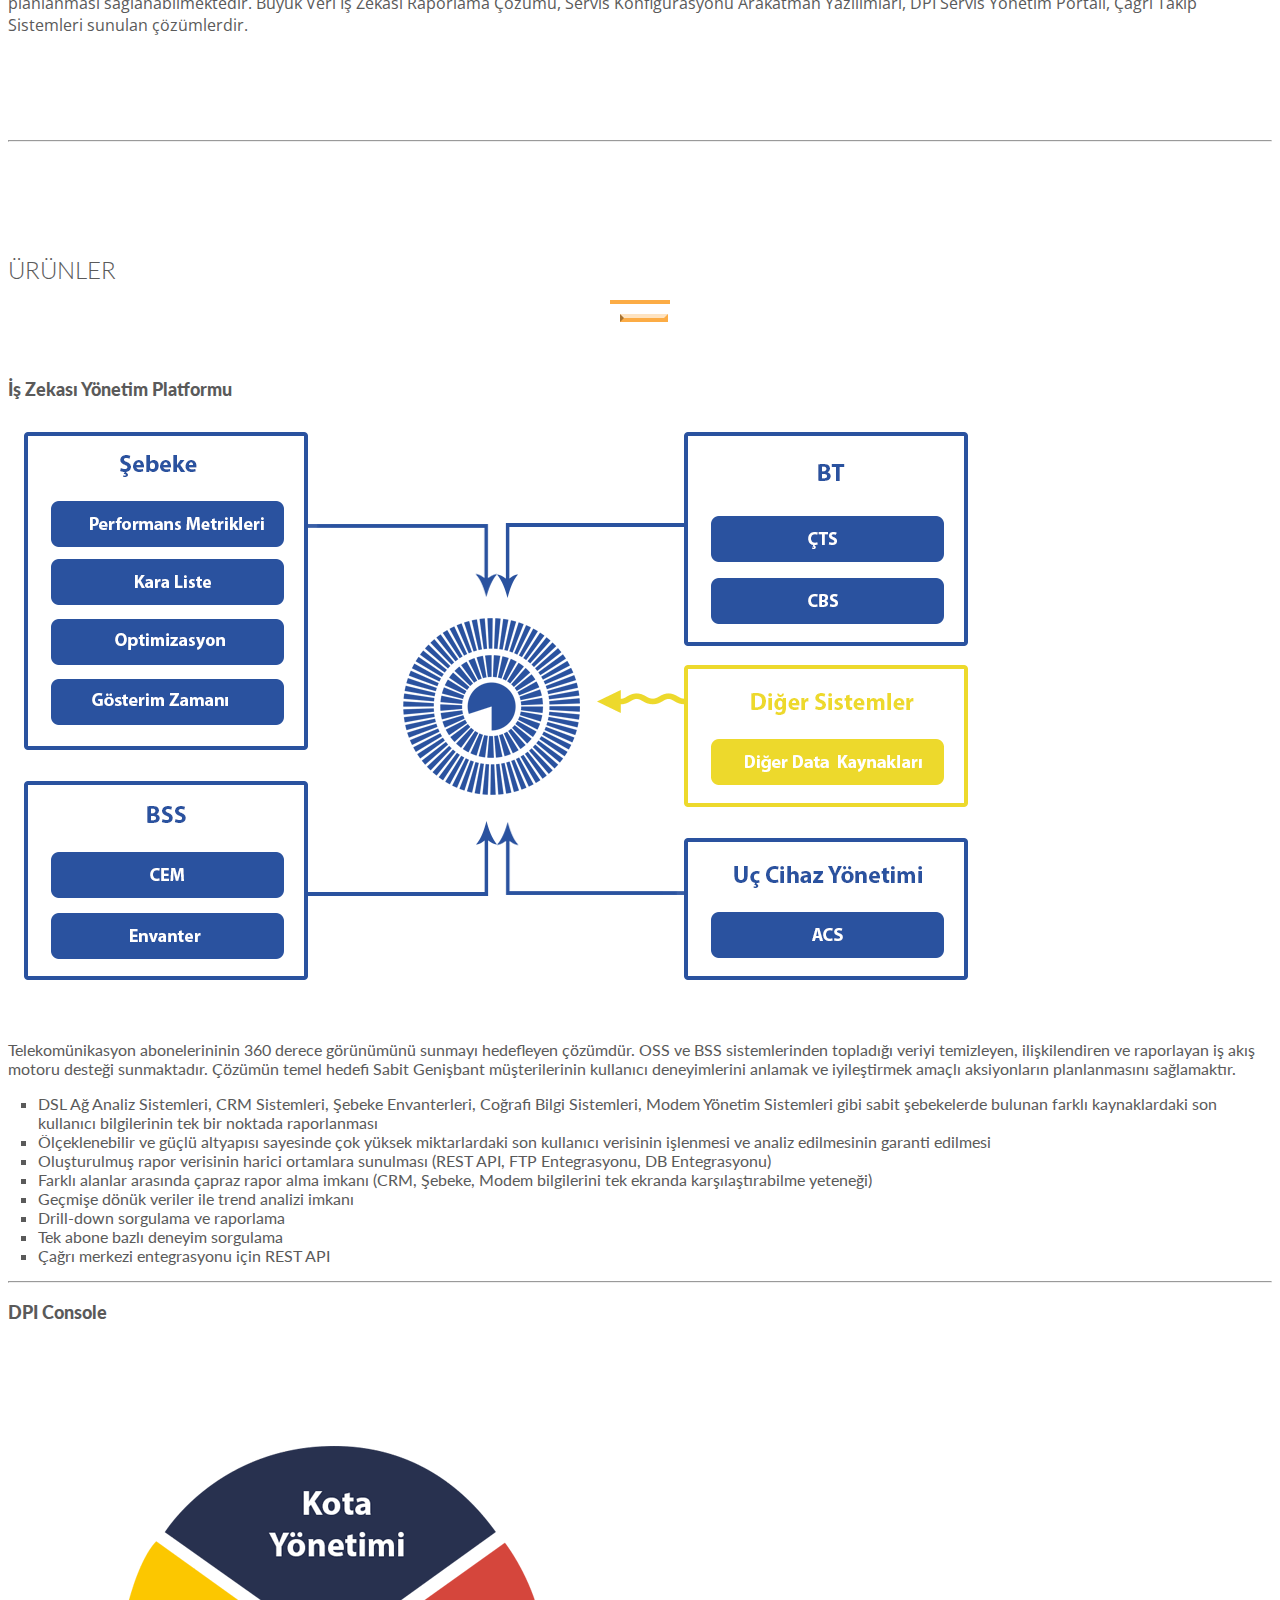
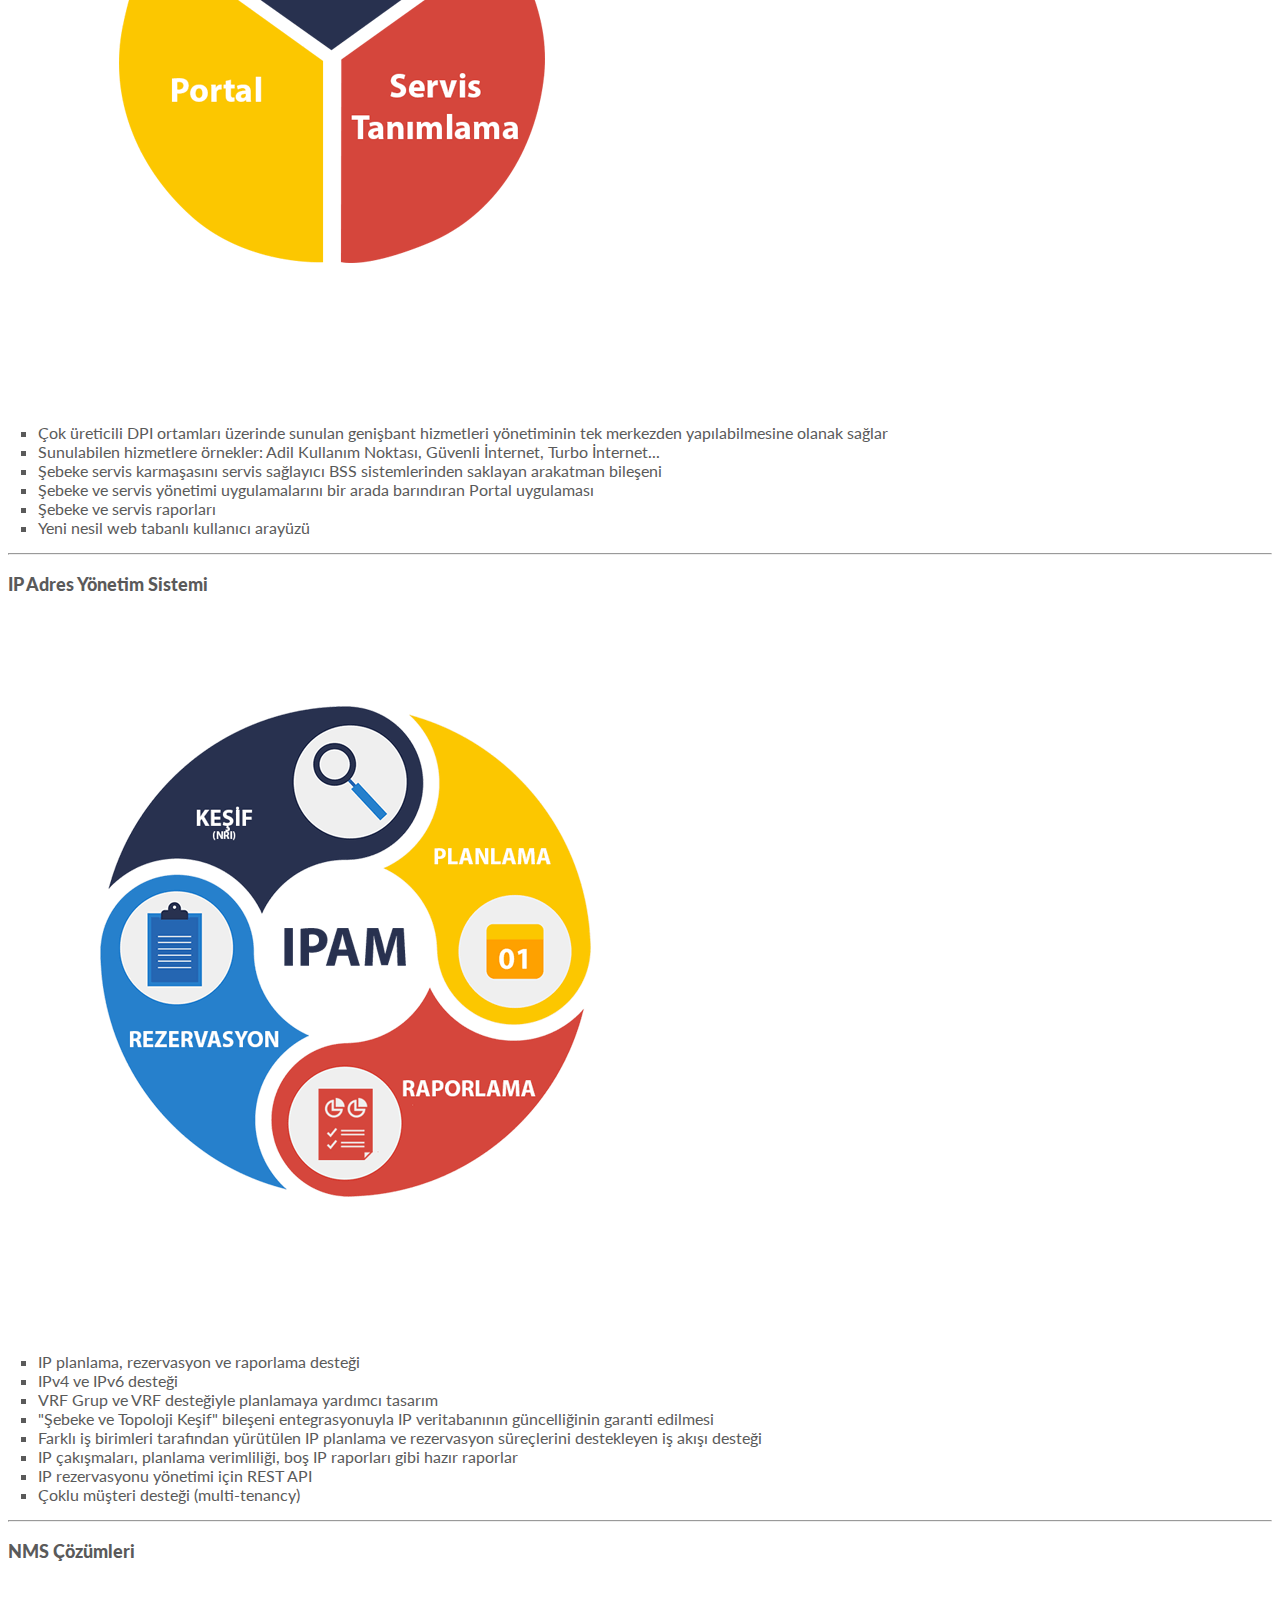
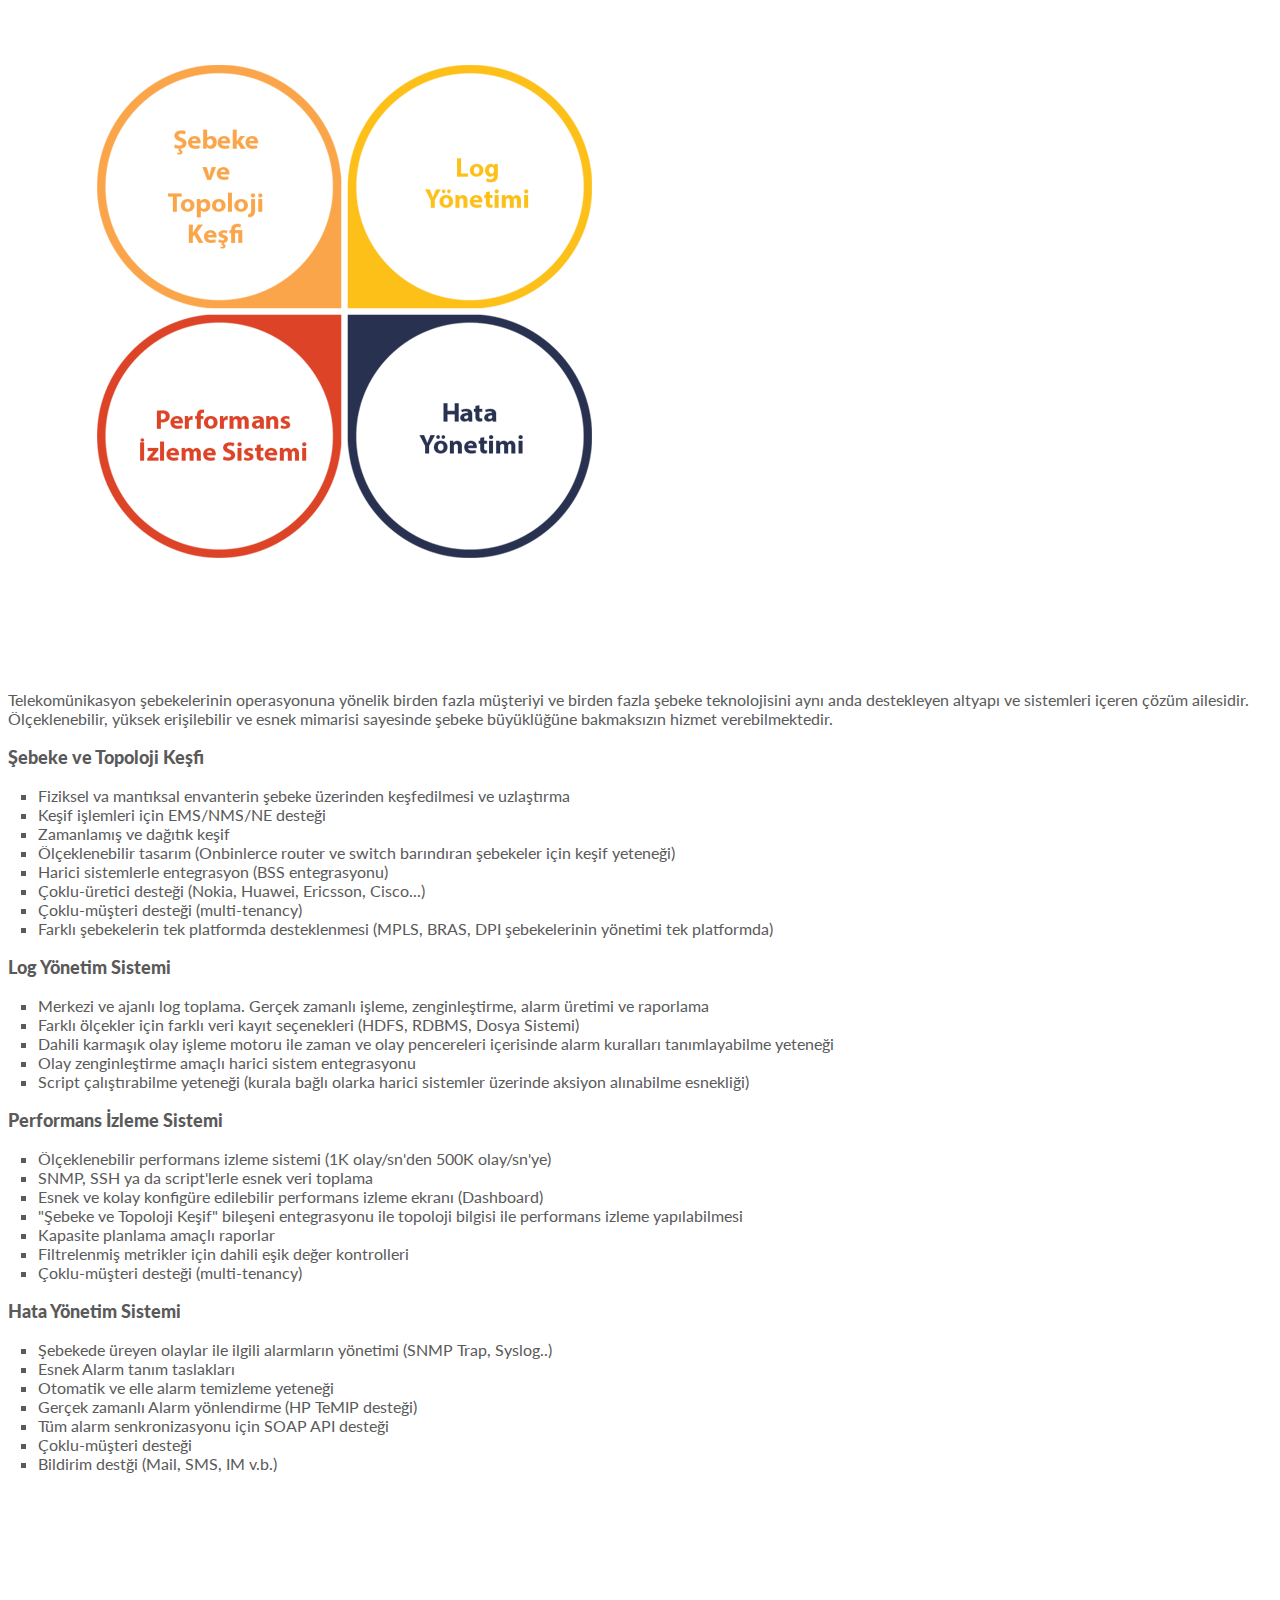
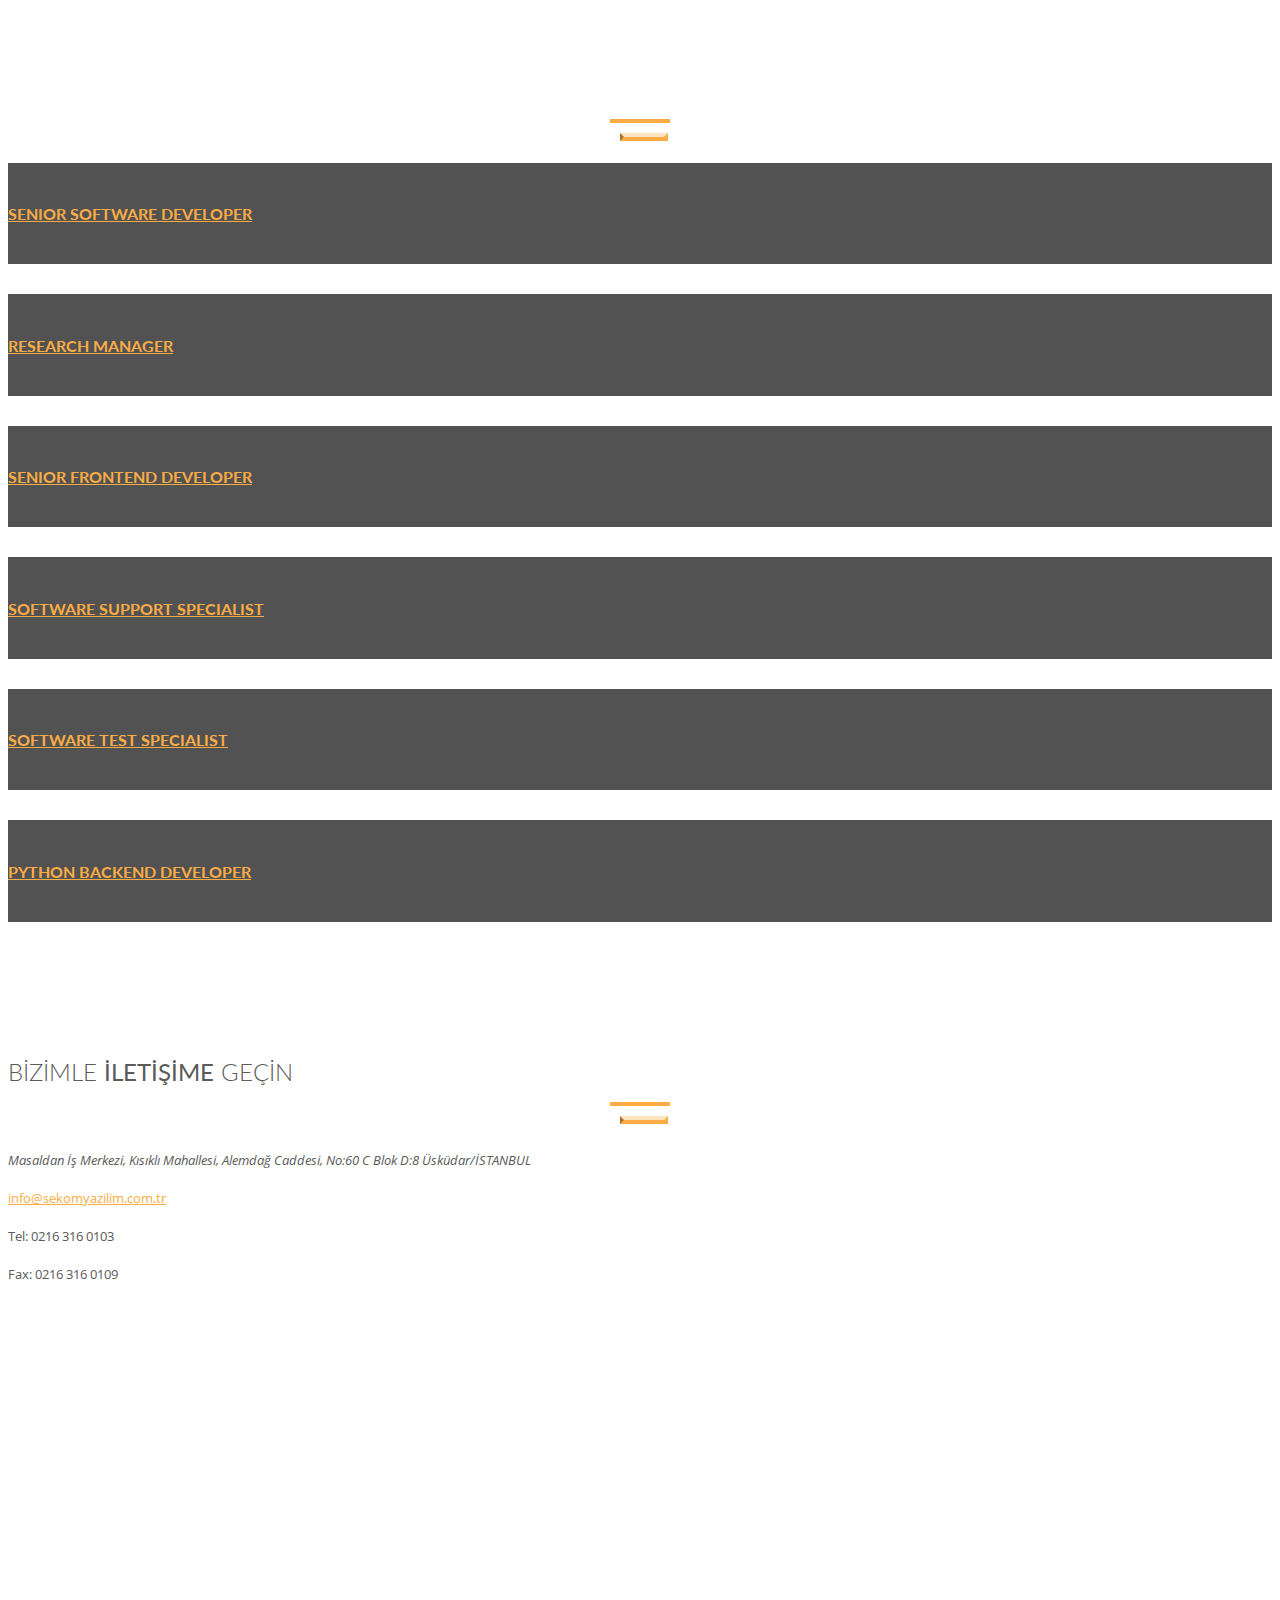
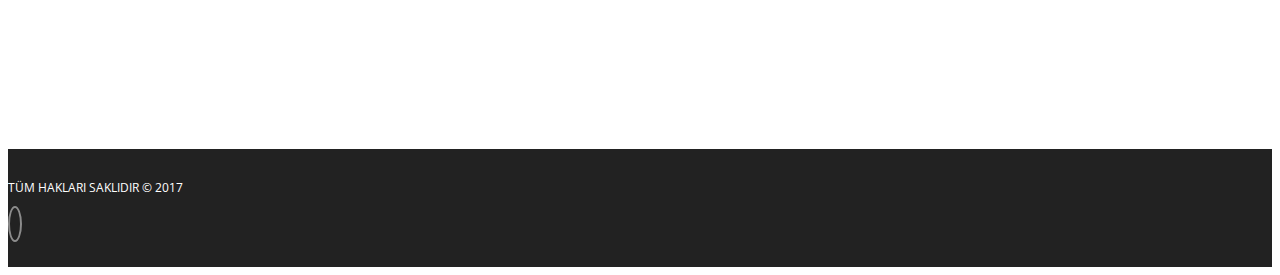
==== commit 075ee476: "Update insan kaynakları document link" ====
--- a/index.html
+++ b/index.html
@@ -93,8 +93,6 @@
         </div>
         <!-- /.container-fluid -->
     </nav>
-    <!-- Home Page
-    ==========================================-->
     <canvas id="canvas"></canvas>
     <div id="home" class="text-center">
         <div class="overlay">
@@ -407,6 +405,15 @@
                             <div class="portfolio-box">
                                 <a target="_blank" href="docs/test_specialist.pdf">
                                     <h4>Software Test Specialist</h4>
+                                </a>
+                            </div>
+                        </div>
+                    </div>
+                    <div class="col-sm-6 col-md-4 col-lg-4 branding">
+                        <div class="portfolio-item">
+                            <div class="portfolio-box">
+                                <a target="_blank" href="docs/pyton_backend_developer.pdf">
+                                    <h4>Python Backend Developer</h4>
                                 </a>
                             </div>
                         </div>
@@ -532,4 +539,4 @@
     </script>
 </body>
 
-</html>+</html>
